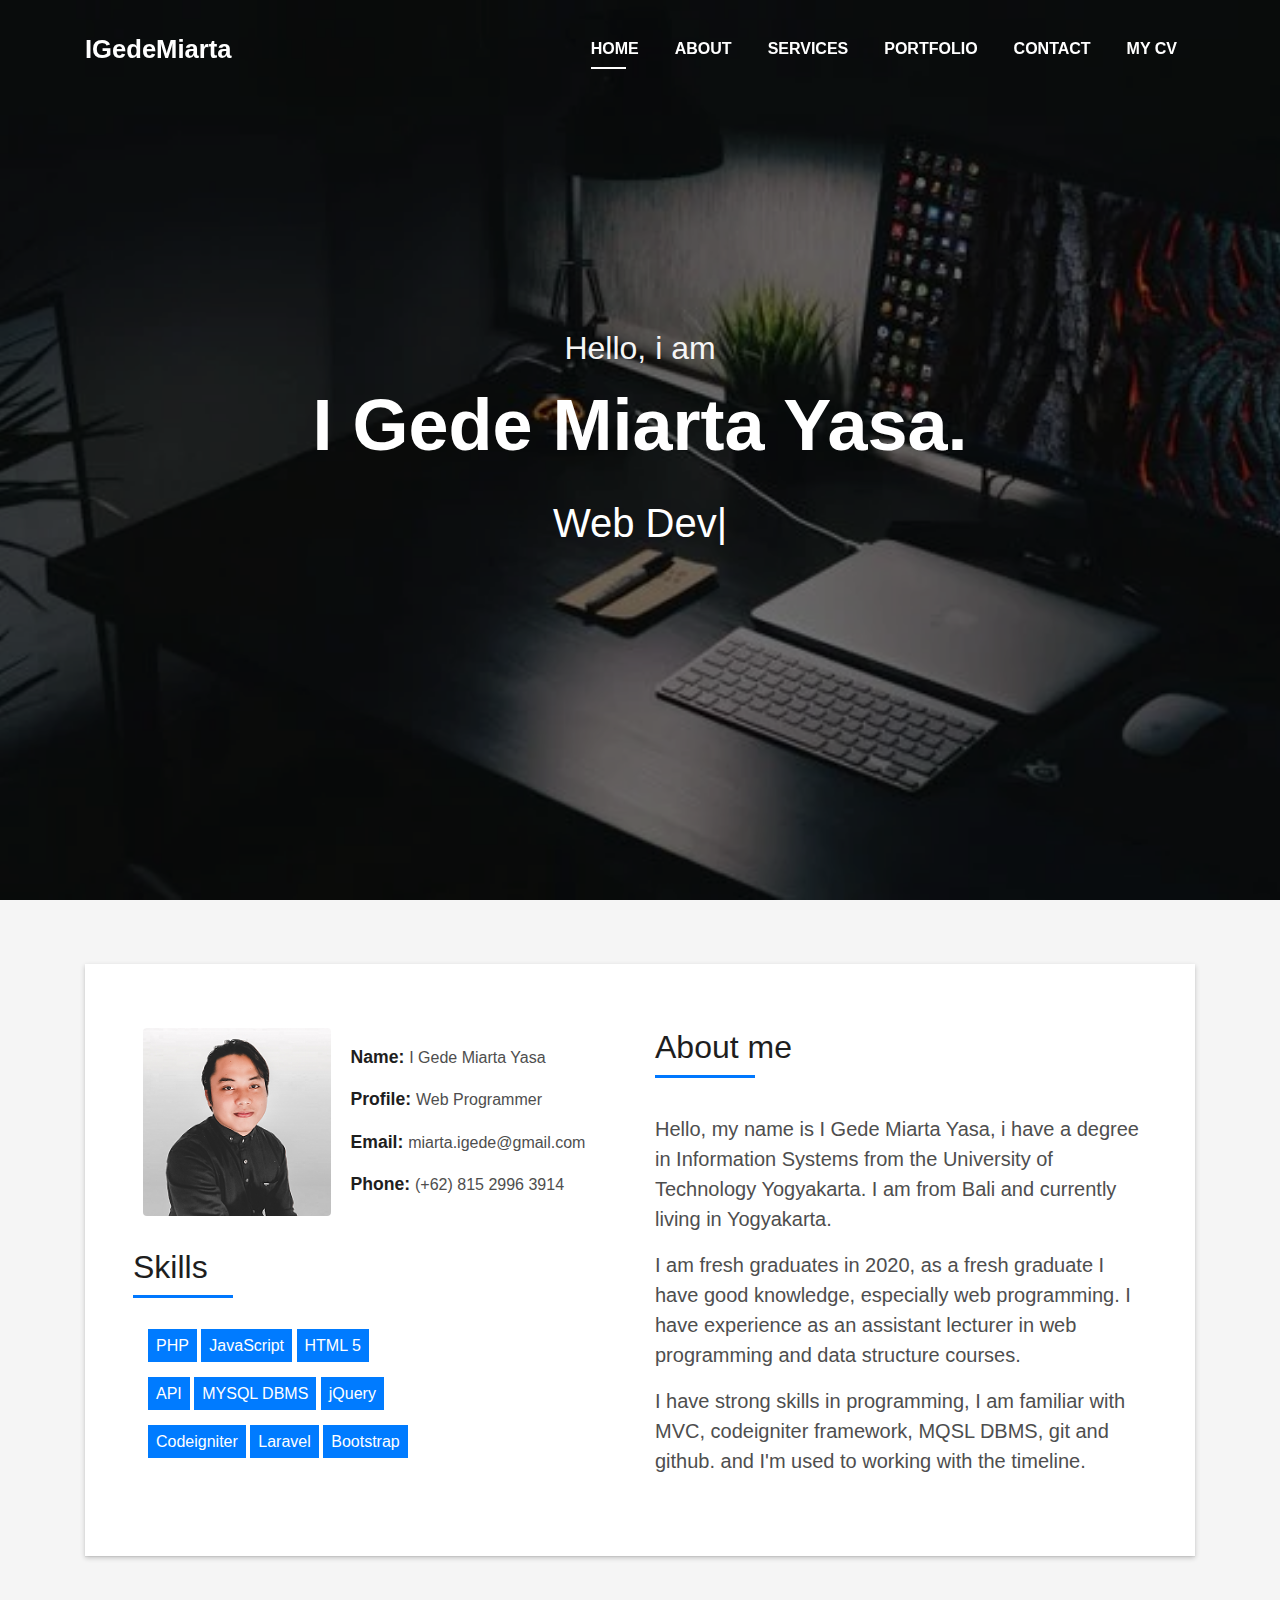
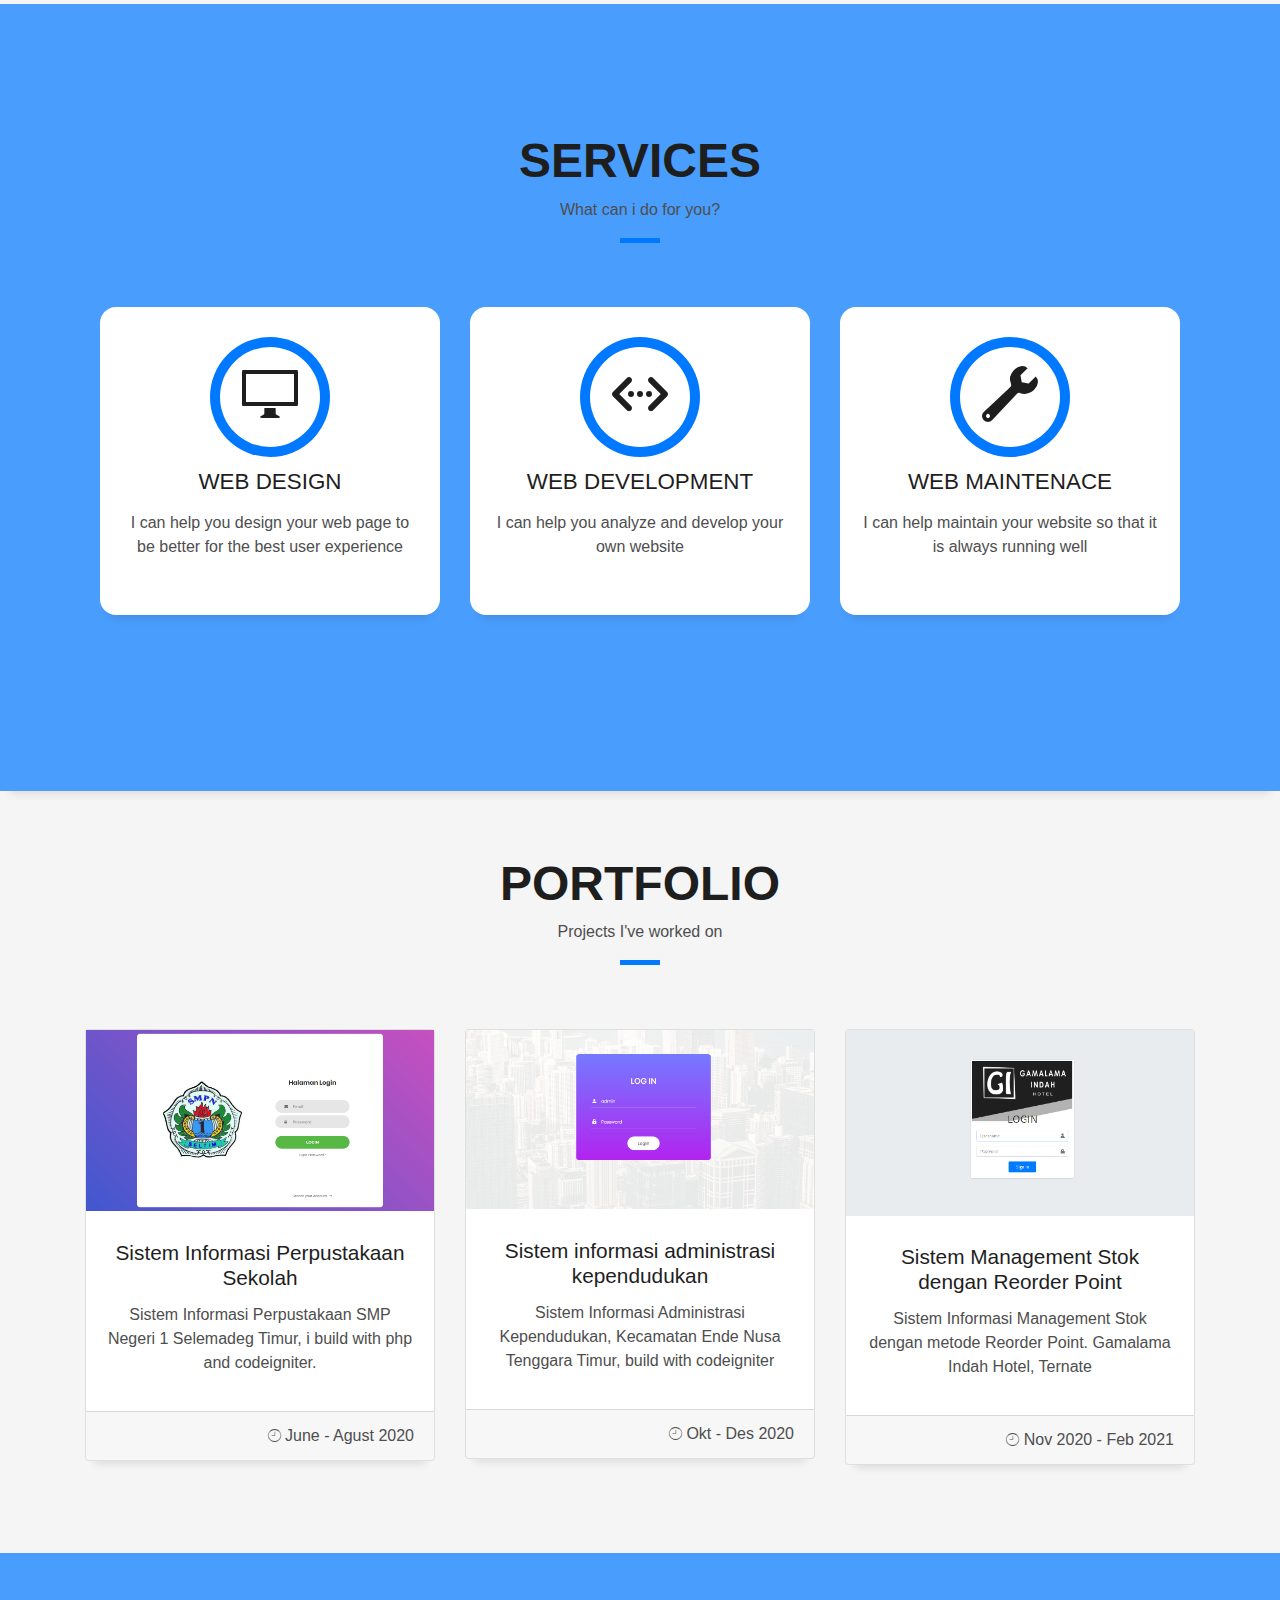
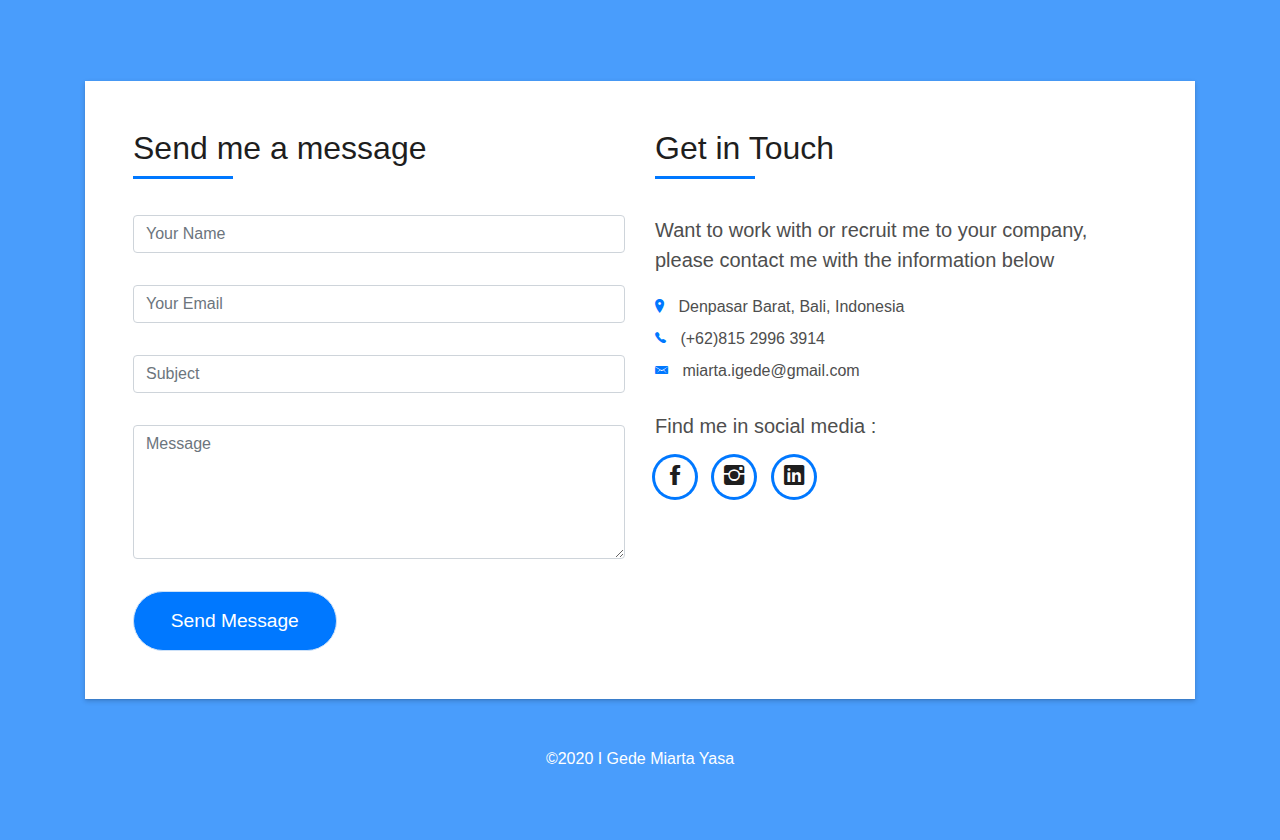
==== index.html @ 566afd79 "bug fixed" ====
<!DOCTYPE html>
<html lang="en">
<head>
  <meta charset="utf-8">
  <title>IGede Miarta - Portfolio</title>
  <meta content="width=device-width, initial-scale=1.0" name="viewport">
  <meta content="" name="keywords">
  <meta content="" name="description">

  <!-- Favicons -->
  <link href="img/logo.ico" rel="icon">
  <link href="img/logo.ico" rel="apple-touch-icon">

  <!-- Bootstrap CSS File -->
  <link href="lib/bootstrap/css/bootstrap.min.css" rel="stylesheet">

  <!-- Libraries CSS Files -->
  <link href="lib/font-awesome/css/font-awesome.min.css" rel="stylesheet">
  <link href="lib/animate/animate.min.css" rel="stylesheet">
  <link href="lib/ionicons/css/ionicons.min.css" rel="stylesheet">
  <link href="lib/owlcarousel/assets/owl.carousel.min.css" rel="stylesheet">
  <link href="lib/lightbox/css/lightbox.min.css" rel="stylesheet">

  <!-- Main Stylesheet File -->
  <link href="css/style.css" rel="stylesheet">


</head>

<body id="page-top">

  <!--/ Nav Star /-->
  <nav class="navbar navbar-b navbar-trans navbar-expand-md fixed-top" id="mainNav">
    <div class="container">
      <a class="navbar-brand js-scroll" href="#page-top">IGedeMiarta</a>
      <button class="navbar-toggler collapsed" type="button" data-toggle="collapse" data-target="#navbarDefault"
        aria-controls="navbarDefault" aria-expanded="false" aria-label="Toggle navigation">
        <span></span>
        <span></span>
        <span></span>
      </button>
      <div class="navbar-collapse collapse justify-content-end" id="navbarDefault">
        <ul class="navbar-nav">
          <li class="nav-item">
            <a class="nav-link js-scroll active" href="#home">Home</a>
          </li>
          <li class="nav-item">
            <a class="nav-link js-scroll" href="#about">About</a>
          </li>
          <li class="nav-item">
            <a class="nav-link js-scroll" href="#service">Services</a>
          </li>
          <!-- <li class="nav-item">
            <a class="nav-link js-scroll" href="#work">Work</a>
          </li> -->
          <li class="nav-item">
            <a class="nav-link js-scroll" href="#blog">Portfolio</a>
          </li>
          <li class="nav-item">
            <a class="nav-link js-scroll" href="#contact">Contact</a>
          </li>
          <li class="nav-item">
            <a class="nav-link js-scroll" href="/download/cv-igedemiartayasa.pdf" download>My CV</a>
          </li>
        </ul>
      </div>
    </div>
  </nav>
  <!--/ Nav End /-->

  <!--/ Intro Skew Star /-->
  <div id="home" class="intro route bg-image" style="background-image: url(img/wall.jpg)">
    <div class="overlay-itro"></div>
    <div class="intro-content display-table">
      <div class="table-cell">
        <div class="container">
          <p class="display-6 color-d">Hello, i am</p>
          <h1 class="intro-title mb-4">I Gede Miarta Yasa.</h1>
          <p class="intro-subtitle"><span class="text-slider-items">Web Developer,Web Designer,Backend Developer</span><strong class="text-slider"></strong></p>
          <!-- <p class="pt-3"><a class="btn btn-primary btn js-scroll px-4" href="#about" role="button">Learn More</a></p> -->
        </div>
      </div>
    </div>
  </div>
  <!--/ Intro Skew End /-->

  <section id="about" class="about-mf sect-pt4 route">
    <div class="container">
      <div class="row">
        <div class="col-sm-12">
          <div class="box-shadow-full">
            <div class="row">
              <div class="col-md-6">
                <div class="row">
                  <div class="col-sm-6 col-md-5">
                    <div class="about-img">
                      <img src="img/me.png" class="img-fluid rounded b-shadow-a" alt="">
                    </div>
                  </div>
                  <div class="col-sm-6 col-md-7 mt-3">
                    <div class="about-info">
                      <p><span class="title-s">Name: </span> <span>I Gede Miarta Yasa</span></p>
                      <p><span class="title-s">Profile: </span> <span>Web Programmer</span></p>
                      <p><span class="title-s">Email: </span> <span>miarta.igede@gmail.com</span></p>
                      <p><span class="title-s">Phone: </span> <span>(+62) 815 2996 3914</span></p>

                    </div>
                  </div>
                </div>
                
                  <div class="title-box-2">
                    <h5 class="title-left">
                      Skills
                    </h5>
                  </div>
                  <div class="container mb-4">
                    <div class="d-inline p-2 bg-primary text-white">PHP</div>
                    <div class="d-inline p-2 bg-primary text-white">JavaScript</div>
                    <div class="d-inline p-2 bg-primary text-white">HTML 5</div>
                  </div>
                  <div class="container mb-4">
                    <div class="d-inline p-2 bg-primary text-white">API</div>
                    <div class="d-inline p-2 bg-primary text-white">MYSQL DBMS</div>
                    <div class="d-inline p-2 bg-primary text-white">jQuery</div>
                  </div>
                  <div class="container mb-4">
                    <div class="d-inline p-2 bg-primary text-white">Codeigniter</div>
                    <div class="d-inline p-2 bg-primary text-white">Laravel</div>
                    <div class="d-inline p-2 bg-primary text-white">Bootstrap</div>
                  </div>
                  
                  

                
              </div>
              <div class="col-md-6">
                <div class="about-me pt-4 pt-md-0">
                  <div class="title-box-2">
                    <h5 class="title-left">
                      About me
                    </h5>
                  </div>
                  <p class="lead">
                    Hello, my name is I Gede Miarta Yasa, i have a degree in Information Systems from the University of Technology Yogyakarta. I am from Bali and currently living in Yogyakarta.
                  </p>
                  <p class="lead">
                    I am fresh graduates in 2020, as a fresh graduate I have good knowledge, especially web programming. I have experience as an assistant lecturer in web programming and data structure courses.
                  </p>
                  <p class="lead">
                    I have strong skills in programming, I am familiar with MVC, codeigniter framework, MQSL DBMS, git and github. and I'm used to working with the timeline.
                  </p>
                </div>
              </div>
            </div>
          </div>
        </div>
      </div>
    </div>
  </section>

  <!--/ Section Services Star /-->
  
  <!--/ Section Services End /-->
<!-- <div class="container">
    <div class="title-box text-center mt-5">
        <h3 class="title-a text-white"> 
          University
        </h3>
          </div>
 <div class="section-counter paralax-mf bg-image" style="background-image: url(img/uty.jpg)">
    <div class="overlay-mf"></div>
    <div class="container">
    </div>
  </div>
</div> -->
 

  <!--/ Section Portfolio Star /-->
  
  <!-- <section id="work" class="portfolio-mf sect-pt4 route ">
    <div class="container ">
      <div class="row">
        <div class="col-sm-12">
          <div class="title-box text-center">
            <h3 class="title-a">
              Portfolio
            </h3>
            <p class="subtitle-a">
              Lorem ipsum, dolor sit amet consectetur adipisicing elit.
            </p>
            <div class="line-mf"></div>
          </div>
        </div>
      </div>
      <div class="row">
        <div class="col-md-4">
          <div class="work-box">
            <a href="img/pic1.png" data-lightbox="gallery-mf">
              <div class="work-img">
                <img src="img/work-1.jpg" alt="" class="img-fluid">
              </div>
              <div class="work-content">
                <div class="row">
                  <div class="col-sm-8">
                    <h2 class="w-title">Sistem Perpustakaan</h2>
                    <span>SMPN 1 Selemadeg Timur</span>
                    <div class="w-more">
                      <span class="w-ctegory">Web Development</span> / <span class="w-date">Codeigniter</span>
                    </div>
                  </div>
                  <div class="col-sm-4">
                    <div class="w-like">
                      <span class="ion-ios-plus-outline"></span>
                    </div>
                  </div>
                </div>
              </div>
            </a>
          </div>
        </div>
        
        
      </div>
    </div>
  </section> -->
  <!--/ Section Portfolio End /-->

  <!-- / Section Testimonials Star / -->
  <div class="testimonials paralax-mf bg-image" style="background-image: url(img/counters-bg.jpg)">
    <div class="overlay-mf"></div>
    <div class="container">
      
      <section id="service" class="services-mf route">
    <div class="container">
      <div class="row">
        <div class="col-sm-12">
          <div class="title-box text-center">
            <h3 class="title-a">
              Services
            </h3>
            <p class="subtitle-a">
              What can i do for you?
            </p>
            <div class="line-mf"></div>
          </div>
        </div>
      </div>
      <div class="row">
        <div class="col-md-4">
          <div class="service-box">
            <div class="service-ico">
              <span class="ico-circle"><i class="ion-monitor"></i></span>
            </div>
            <div class="service-content">
              <h2 class="s-title">Web Design</h2>
              <p class="s-description text-center">
                I can help you design your web page to be better for the best user experience
              </p>
            </div>
          </div>
        </div>
        <div class="col-md-4">
          <div class="service-box">
            <div class="service-ico">
              <span class="ico-circle"><i class="ion-code-working"></i></span>
            </div>
            <div class="service-content">
              <h2 class="s-title">Web Development</h2>
              <p class="s-description text-center">
                I can help you analyze and develop your own website
              </p>
            </div>
          </div>
        </div>
        <div class="col-md-4">
          <div class="service-box">
            <div class="service-ico">
              <span class="ico-circle"><i class="ion-wrench"></i></span>
            </div>
            <div class="service-content">
              <h2 class="s-title">Web Maintenace</h2>
              <p class="s-description text-center">
                I can help maintain your website so that it is always running well
              </p>
            </div>
          </div>
        </div>
      </div>
    </div>
  </section>
    
    </div>
  </div>

  <!--/ Section Blog Star /-->
  <section id="blog" class="blog-mf sect-pt4 route">
    <div class="container">
      <div class="row">
        <div class="col-sm-12">
          <div class="title-box text-center">
            <h3 class="title-a">
              Portfolio
            </h3>
            <p class="subtitle-a">
              Projects I've worked on
            </p>
            <div class="line-mf"></div>
          </div>
        </div>
      </div>
      <div class="row text-center">        
        <div class="col-md-4">
          <div class="card card-blog mb-4">
            <div class="card-img">
              <a href="#" data-toggle="modal" data-target="#ModalPerpus"><img src="img/pic2.png" alt="" class="img-fluid"></a>
            </div>
            <div class="card-body">
            
              <h3 class="card-title">Sistem Informasi Perpustakaan Sekolah</h3>
              <p class="card-description">
                Sistem Informasi Perpustakaan SMP Negeri 1 Selemadeg Timur, i build with php and codeigniter.
              </p>
            </div>
            <div class="card-footer">
              <div class="post-author">
                <a href="#">
                  <!-- <img src="img/testimonial-2.jpg" alt="" class="avatar rounded-circle">
                  <span class="author">Morgan Freeman</span> -->
                </a>
              </div>
              <div class="post-date">
                <span class="ion-ios-clock-outline"></span> June - Agust 2020
              </div>
            </div>
          </div>
        </div>


        <div class="col-md-4">
          <div class="card card-blog mb-4">
            <div class="card-img">
               <a href="#" data-toggle="modal" data-target="#ModalPenduduk"><img src="img/pic4.png" alt="" class="img-fluid"></a>
            </div>
            <div class="card-body">
            
              <h3 class="card-title">Sistem informasi administrasi kependudukan</h3>
              <p class="card-description">
                Sistem Informasi Administrasi Kependudukan, Kecamatan Ende Nusa Tenggara Timur, build with codeigniter
              </p>
            </div>
            <div class="card-footer">
              <div class="post-author">
                <a href="#">
                  <!-- <img src="img/testimonial-2.jpg" alt="" class="avatar rounded-circle">
                  <span class="author">Morgan Freeman</span> -->
                </a>
              </div>
              <div class="post-date">
                <span class="ion-ios-clock-outline"></span> Okt - Des 2020
              </div>
            </div>
          </div>
        </div>

        
        <div class="col-md-4">
          <div class="card card-blog mb-4">
            <div class="card-img">
              <a href="#" data-toggle="modal" data-target="#ModalROP"><img src="img/rop.png" alt="" class="img-fluid"></a>
            </div>
            <div class="card-body">
            
              <h3 class="card-title">Sistem Management Stok dengan Reorder Point</h3>
              <p class="card-description">
                Sistem Informasi Management Stok dengan metode Reorder Point. Gamalama Indah Hotel, Ternate
              </p>
            </div>
            <div class="card-footer">
              <div class="post-author">
                <a href="#">
                  <!-- <img src="img/testimonial-2.jpg" alt="" class="avatar rounded-circle">
                  <span class="author">Morgan Freeman</span> -->
                </a>
              </div>
              <div class="post-date">
                <span class="ion-ios-clock-outline"></span> Nov 2020 - Feb 2021
              </div>
            </div>
          </div>
        </div>
      </div>
    </div>
  </section>
  <!--/ Section Blog End /-->

  <!--/ Section Contact-Footer Star /-->
  <section class="paralax-mf footer-paralax bg-image sect-mt4 route" style="background-image: url(img/overlay-bg.jpg)">
    <div class="overlay-mf"></div>
    <div class="container">
      <div class="row">
        <div class="col-sm-12">
          <div class="contact-mf">
            <div id="contact" class="box-shadow-full">
              <div class="row">
                <div class="col-md-6">
                  <div class="title-box-2">
                    <h5 class="title-left">
                      Send me a message
                    </h5>
                  </div>
                  <div>
                      <form action="" method="post" role="form" class="contactForm">
                      <div id="sendmessage">Your message has been sent. Thank you!</div>
                      <div id="errormessage"></div>
                      <div class="row">
                        <div class="col-md-12 mb-3">
                          <div class="form-group">
                            <input type="text" name="name" class="form-control" id="name" placeholder="Your Name" data-rule="minlen:4" data-msg="Please enter at least 4 chars" />
                            <div class="validation"></div>
                          </div>
                        </div>
                        <div class="col-md-12 mb-3">
                          <div class="form-group">
                            <input type="email" class="form-control" name="email" id="email" placeholder="Your Email" data-rule="email" data-msg="Please enter a valid email" />
                            <div class="validation"></div>
                          </div>
                        </div>
                        <div class="col-md-12 mb-3">
                            <div class="form-group">
                              <input type="text" class="form-control" name="subject" id="subject" placeholder="Subject" data-rule="minlen:4" data-msg="Please enter at least 8 chars of subject" />
                              <div class="validation"></div>
                            </div>
                        </div>
                        <div class="col-md-12 mb-3">
                          <div class="form-group">
                            <textarea class="form-control" name="message" rows="5" data-rule="required" data-msg="Please write something for us" placeholder="Message"></textarea>
                            <div class="validation"></div>
                          </div>
                        </div>
                        <div class="col-md-12">
                          <button type="submit" class="button button-a button-big button-rouded">Send Message</button>
                        </div>
                      </div>
                    </form>
                  </div>
                </div>
                <div class="col-md-6">
                  <div class="title-box-2 pt-4 pt-md-0">
                    <h5 class="title-left">
                      Get in Touch
                    </h5>
                  </div>
                  <div class="more-info">
                    <p class="lead">
                      Want to work with or recruit me to your company, please contact me with the information below
                    </p>
                    <ul class="list-ico">
                      <li><span class="ion-ios-location"></span> Denpasar Barat, Bali, Indonesia</li>
                      <li><span class="ion-ios-telephone"></span> (+62)815 2996 3914</li>
                      <li><span class="ion-email"></span> miarta.igede@gmail.com</li>
                    </ul>
                  </div>
                  <div class="socials">
                    <p class="lead">
                     Find me in social media :
                    </p>
                    <ul>
                      <li><a href="https://www.facebook.com/miarta.yaza/"  target="_blank"><span class="ico-circle"><i class="ion-social-facebook"></i></span></a></li>
                      <li><a href="https://www.instagram.com/mrt.ys_/"  target="_blank"><span class="ico-circle"><i class="ion-social-instagram"></i></span></a></li>
                      <li><a href="https://www.linkedin.com/in/igede-miarta-bb42231a4/"  target="_blank"><span class="ico-circle"><i class="ion-social-linkedin"></i></span></a></li>
                    </ul>
                  </div>
                </div>
              </div>
            </div>
          </div>
        </div>
      </div>
    </div>
    <footer>
      <div class="container">
        <div class="row">
          <div class="col-sm-12">
            <div class="copyright-box">
              <p class="copyright">&copy;2020 I Gede Miarta Yasa</p>
              <div class="credits">
              </div>
            </div>
          </div>
        </div>
      </div>
    </footer>
  </section>
  <!--/ Section Contact-footer End /-->


<!-- Modal Perpus-->
<div class="modal fade" id="ModalPerpus" tabindex="-1" role="dialog" aria-labelledby="ModalPerpusTitle" aria-hidden="true">
  <div class="modal-dialog modal-lg" role="document">
    <div class="modal-content">
      <div class="modal-header">
        <h5 class="modal-title text-center" id="ModalPerpustitle">Sistem Informasi Perpustakaan SMP Negeri 1 Selemadeg Timur</h5>
        <button type="button" class="close" data-dismiss="modal" aria-label="Close">
          <span aria-hidden="true">&times;</span>
        </button>
      </div>
      <div class="modal-body">


        <div id="carouselExampleIndicators" class="carousel slide" data-ride="carousel">
          <ol class="carousel-indicators">
            <li data-target="#carouselExampleIndicators" data-slide-to="0" class="active"></li>
            <li data-target="#carouselExampleIndicators" data-slide-to="1"></li>
            <li data-target="#carouselExampleIndicators" data-slide-to="2"></li>
          </ol>
          <div class="carousel-inner">
            <div class="carousel-item active">
              <img class="d-block w-100" src="img/pic2.png" alt="First slide">
            </div>
            <div class="carousel-item">
              <img class="d-block w-100" src="img/pic1.png" alt="Second slide">
            </div>
            <!-- <div class="carousel-item">
              <img class="d-block w-100" src="img/pic2.png" alt="Third slide">
            </div> -->
          </div>
          <a class="carousel-control-prev" href="#carouselExampleIndicators" role="button" data-slide="prev">
            <span class="carousel-control-prev-icon" aria-hidden="true"></span>
            <span class="sr-only">Previous</span>
          </a>
          <a class="carousel-control-next" href="#carouselExampleIndicators" role="button" data-slide="next">
            <span class="carousel-control-next-icon" aria-hidden="true"></span>
            <span class="sr-only">Next</span>
          </a>
        </div>

        <!-- <p>Lorem ipsum dolor sit, amet consectetur adipisicing elit. Aspernatur itaque et quidem iusto perferendis quod, repellat eaque voluptatum accusamus laudantium consectetur dicta doloribus earum illo, autem animi hic quas enim.</p> -->
      </div>
     
    </div>
  </div>
</div>

<!-- Modal Kependudukan-->
<div class="modal fade" id="ModalPenduduk" tabindex="-1" role="dialog" aria-labelledby="ModalPendudukTitle" aria-hidden="true">
  <div class="modal-dialog  modal-lg" role="document">
    <div class="modal-content">
      <div class="modal-header">
        <h5 class="modal-title text-center" id="ModalPenduduktitle">Sistem Administrasi Penduduk Kec. Ende, Kab. Ende, Nusa Tenggara Timur
        </h5>
        <button type="button" class="close" data-dismiss="modal" aria-label="Close">
          <span aria-hidden="true">&times;</span>
        </button>
      </div>
      <div class="modal-body">

<div id="pendudukimg" class="carousel slide" data-ride="carousel">
  <ol class="carousel-indicators">
    <li data-target="#pendudukimg" data-slide-to="0" class="active"></li>
    <li data-target="#pendudukimg" data-slide-to="1"></li>
    <li data-target="#pendudukimg" data-slide-to="2"></li>
  </ol>
  <div class="carousel-inner">
    <div class="carousel-item active">
      <img src="img/pic5.png" class="d-block w-100" alt="...">
    </div>
    <div class="carousel-item">
      <img src="img/pic6.png" class="d-block w-100" alt="...">
    </div>
    <div class="carousel-item">
      <img src="img/pic11.png" class="d-block w-100" alt="...">
    </div>
  </div>
  <a class="carousel-control-prev" href="#pendudukimg" role="button" data-slide="prev">
    <span class="carousel-control-prev-icon" aria-hidden="true"></span>
    <span class="sr-only">Previous</span>
  </a>
  <a class="carousel-control-next" href="#pendudukimg" role="button" data-slide="next">
    <span class="carousel-control-next-icon" aria-hidden="true"></span>
    <span class="sr-only">Next</span>
  </a>
</div>


       <!-- <p>Lorem ipsum dolor sit, amet consectetur adipisicing elit. Delectus, quaerat? Quo doloribus voluptas pariatur, labore blanditiis expedita laboriosam ad iure veniam omnis, assumenda eligendi esse sed! Aliquam eius perferendis fugit.</p> -->
      </div>
      
    </div>
  </div>
</div>

<div class="modal fade" id="ModalROP" tabindex="-1" role="dialog" aria-labelledby="ModalROPTitle" aria-hidden="true">
  <div class="modal-dialog  modal-lg" role="document">
    <div class="modal-content">
      <div class="modal-header">
        <h5 class="modal-title text-center" id="ModalROPTitle">Sistem Management Stok Dengan Metode Reorder Point, Gamalama Indah Hotel Ternate</h5>
        <button type="button" class="close" data-dismiss="modal" aria-label="Close">
          <span aria-hidden="true">&times;</span>
        </button>
      </div>
      <div class="modal-body">


       <div id="carusel" class="carousel slide" data-ride="carousel">
  <ol class="carousel-indicators">
    <li data-target="#carusel" data-slide-to="0" class="active"></li>
    <li data-target="#carusel" data-slide-to="1"></li>
    <li data-target="#carusel" data-slide-to="2"></li>
  </ol>
  <div class="carousel-inner">
    <div class="carousel-item active">
      <img src="img/pic8.png" class="d-block w-100" alt="...">
    </div>
    <div class="carousel-item">
      <img src="img/pic9.png" class="d-block w-100" alt="...">
    </div>
    <div class="carousel-item">
      <img src="img/pic10.png" class="d-block w-100" alt="...">
    </div>
  </div>
  <a class="carousel-control-prev" href="#carusel" role="button" data-slide="prev">
    <span class="carousel-control-prev-icon" aria-hidden="true"></span>
    <span class="sr-only">Previous</span>
  </a>
  <a class="carousel-control-next" href="#carusel" role="button" data-slide="next">
    <span class="carousel-control-next-icon" aria-hidden="true"></span>
    <span class="sr-only">Next</span>
  </a>
</div>

        <!-- <p>Lorem ipsum dolor sit amet consectetur adipisicing elit. Iure iusto dolore similique accusamus provident consequuntur fugiat voluptatum, rerum dolorum. Corrupti accusantium, ex asperiores odit quas commodi eveniet adipisci enim a.</p> -->
      </div>
      
    </div>
  </div>
</div>



  <a href="#" class="back-to-top"><i class="fa fa-chevron-up"></i></a>
  <div id="preloader"></div>

  <!-- JavaScript Libraries -->
  <script src="lib/jquery/jquery.min.js"></script>
  <script src="lib/jquery/jquery-migrate.min.js"></script>
  <script src="lib/popper/popper.min.js"></script>
  <script src="lib/bootstrap/js/bootstrap.min.js"></script>
  <script src="lib/easing/easing.min.js"></script>
  <script src="lib/counterup/jquery.waypoints.min.js"></script>
  <script src="lib/counterup/jquery.counterup.js"></script>
  <script src="lib/owlcarousel/owl.carousel.min.js"></script>
  <script src="lib/lightbox/js/lightbox.min.js"></script>
  <script src="lib/typed/typed.min.js"></script>
  <!-- Contact Form JavaScript File -->
  <script src="contactform/contactform.js"></script>

  <!-- Template Main Javascript File -->
  <script src="js/main.js"></script>

</body>
</html>
---- css/style.css ----
/*
  Theme Name: DevFolio
  Theme URL: https://bootstrapmade.com/devfolio-bootstrap-portfolio-html-template/
  Author: BootstrapMade.com
  License: https://bootstrapmade.com/license/
*/

/*======================================
//--//-->   STYLES GENERALES
======================================*/

body {
  background-color: #f5f5f5;
  color: #4e4e4e;
}

h1,
h2,
h3,
h4,
h5,
h6 {
  color: #1e1e1e;
}

a {
  color: #1e1e1e;
  transition: all 0.5s ease-in-out;
}

a:hover {
  color: #0078ff;
  text-decoration: none;
  transition: all 0.5s ease-in-out;
}

.p-r {
  position: relative;
}

.color-a {
  color: #0078ff;
}

.color-d {
  color: #f5f5f5;
}

.color-text-a {
  color: #4e4e4e;
}

.box-shadow,
.paralax-mf,
.service-box,
.work-box,
.card-blog {
  box-shadow: 0 13px 8px -10px rgba(0, 0, 0, 0.1);
}

.box-shadow-a,
.button:hover {
  box-shadow: 0 0 0 4px #cde1f8;
}

.display-5 {
  font-size: 2.5rem;
  font-weight: 300;
  line-height: 1.1;
}

.display-6 {
  font-size: 2rem;
  font-weight: 300;
  line-height: 1.1;
}

.avatar {
  width: 32px;
  height: 32px;
  margin-right: 4px;
  overflow: hidden;
}

.bg-image {
  background-repeat: no-repeat;
  background-attachment: fixed;
  background-size: cover;
  background-position: center center;
}

.overlay-mf {
  background-color: #0078ff;
}

.overlay-mf {
  position: absolute;
  top: 0;
  left: 0px;
  padding: 0;
  height: 100%;
  width: 100%;
  opacity: .7;
}

.paralax-mf {
  position: relative;
  padding: 8rem 0;
}

.display-table {
  width: 100%;
  height: 100%;
  display: table;
}

.table-cell {
  display: table-cell;
  vertical-align: middle;
}

/*--/ Sections /--*/

.sect-4 {
  padding: 4rem 0;
}

.sect-pt4 {
  padding-top: 4rem;
}

.sect-mt4 {
  margin-top: 4rem;
}

/*--/ Title s /--*/

.title-s {
  font-weight: 600;
  color: #1e1e1e;
  font-size: 1.1rem;
}

/*--/ Title A /--*/

.title-box {
  margin-bottom: 4rem;
}

.title-a {
  font-size: 3rem;
  font-weight: bold;
  text-transform: uppercase;
}

.subtitle-a {
  color: #4e4e4e;
}

.line-mf {
  width: 40px;
  height: 5px;
  background-color: #0078ff;
  margin: 0 auto;
}

/*--/ Title Left /--*/

.title-box-2 {
  margin-bottom: 3rem;
}

.title-left {
  font-size: 2rem;
  position: relative;
}

.title-left:before {
  content: '';
  position: absolute;
  height: 3px;
  background-color: #0078ff;
  width: 100px;
  bottom: -12px;
}

/*------/ Box /------*/

.box-pl2 {
  padding-left: 2rem;
}

.box-shadow-full {
  padding: 3rem 1.25rem;
  position: relative;
  background-color: #fff;
  margin-bottom: 3rem;
  z-index: 2;
  box-shadow: 0 1px 1px 0 rgba(0, 0, 0, 0.06), 0 2px 5px 0 rgba(0, 0, 0, 0.2);
}

/*------/ Socials /------*/

.socials {
  padding: 1.5rem 0;
}

.socials ul li {
  display: inline-block;
}

.socials .ico-circle {
  height: 40px;
  width: 40px;
  font-size: 1.7rem;
  border-radius: 50%;
  line-height: 1.4;
  margin: 0 15px 0 0;
  box-shadow: 0 0 0 3px #0078ff;
  transition: all 500ms ease;
}

.socials .ico-circle:hover {
  background-color: #0078ff;
  color: #fff;
  box-shadow: 0 0 0 3px #cde1f8;
  transition: all 500ms ease;
}

/*------/ Ul resect /------*/

.ul-resect,
.socials ul,
.list-ico,
.blog-wrapper .post-meta ul,
.box-comments .list-comments,
.widget-sidebar .list-sidebar,
.widget-tags ul {
  list-style: none;
  padding-left: 0;
  margin-bottom: 0;
}

.list-ico {
  line-height: 2;
}

.list-ico span {
  color: #0078ff;
  margin-right: 10px;
}

/*------/ Ico Circle /------*/

.ico-circle {
  height: 100px;
  width: 100px;
  font-size: 2rem;
  border-radius: 50%;
  line-height: 1.55;
  margin: 0 auto;
  text-align: center;
  box-shadow: 0 0 0 10px #0078ff;
  display: block;
}

/*------/ Owl Carousel /------*/

.owl-theme .owl-dots {
  text-align: center;
  margin-top: 18px;
}

.owl-theme .owl-dots .owl-dot {
  display: inline-block;
}

.owl-theme .owl-dots .owl-dot span {
  width: 18px;
  height: 7px;
  margin: 5px 5px;
  background: #cde1f8;
  border: 0px solid #cde1f8;
  display: block;
  transition: all 0.6s ease-in-out;
  cursor: pointer;
}

.owl-theme .owl-dots .owl-dot:hover span {
  background-color: #cde1f8;
}

.owl-theme .owl-dots .owl-dot.active span {
  background-color: #1B1B1B;
  width: 25px;
}

/*--/ Scrolltop s /--*/

.scrolltop-mf {
  position: relative;
  display: none;
}

.scrolltop-mf span {
  z-index: 999;
  position: fixed;
  width: 42px;
  height: 42px;
  background-color: #0078ff;
  opacity: .7;
  font-size: 1.6rem;
  line-height: 1.5;
  text-align: center;
  color: #fff;
  top: auto;
  left: auto;
  right: 30px;
  bottom: 50px;
  cursor: pointer;
  border-radius: 50%;
}

/* Back to top button */

.back-to-top {
  position: fixed;
  display: none;
  background: #0078ff;
  color: #fff;
  width: 44px;
  height: 44px;
  text-align: center;
  line-height: 1;
  font-size: 16px;
  border-radius: 50%;
  right: 15px;
  bottom: 15px;
  transition: background 0.5s;
  z-index: 11;
}

.back-to-top i {
  padding-top: 12px;
  color: #fff;
}

/* Prelaoder */

#preloader {
  position: fixed;
  top: 0;
  left: 0;
  right: 0;
  bottom: 0;
  z-index: 9999;
  overflow: hidden;
  background: #fff;
}

#preloader:before {
  content: "";
  position: fixed;
  top: calc(50% - 30px);
  left: calc(50% - 30px);
  border: 6px solid #f2f2f2;
  border-top: 6px solid #0078ff;
  border-radius: 50%;
  width: 60px;
  height: 60px;
  -webkit-animation: animate-preloader 1s linear infinite;
  animation: animate-preloader 1s linear infinite;
}

@-webkit-keyframes animate-preloader {
  0% {
    -webkit-transform: rotate(0deg);
    transform: rotate(0deg);
  }

  100% {
    -webkit-transform: rotate(360deg);
    transform: rotate(360deg);
  }
}

@keyframes animate-preloader {
  0% {
    -webkit-transform: rotate(0deg);
    transform: rotate(0deg);
  }

  100% {
    -webkit-transform: rotate(360deg);
    transform: rotate(360deg);
  }
}

/*======================================
//--//-->   NAVBAR
======================================*/

.navbar-b {
  transition: all .5s ease-in-out;
  background-color: transparent;
  padding-top: 1.563rem;
  padding-bottom: 1.563rem;
}

.navbar-b.navbar-reduce {
  box-shadow: 0px 6px 9px 0px rgba(0, 0, 0, 0.06);
}

.navbar-b.navbar-trans .nav-item,
.navbar-b.navbar-reduce .nav-item {
  position: relative;
  padding-right: 10px;
  padding-left: 0;
}

.navbar-b.navbar-trans .nav-link,
.navbar-b.navbar-reduce .nav-link {
  color: #fff;
  text-transform: uppercase;
  font-weight: 600;
}

.navbar-b.navbar-trans .nav-link:before,
.navbar-b.navbar-reduce .nav-link:before {
  content: '';
  position: absolute;
  margin-left: 0px;
  width: 0%;
  bottom: 0;
  left: 0;
  height: 2px;
  transition: all 500ms ease;
}

.navbar-b.navbar-trans .nav-link:hover,
.navbar-b.navbar-reduce .nav-link:hover {
  color: #1B1B1B;
}

.navbar-b.navbar-trans .nav-link:hover:before,
.navbar-b.navbar-reduce .nav-link:hover:before {
  width: 35px;
}

.navbar-b.navbar-trans .show > .nav-link:before,
.navbar-b.navbar-trans .active > .nav-link:before,
.navbar-b.navbar-trans .nav-link.show:before,
.navbar-b.navbar-trans .nav-link.active:before,
.navbar-b.navbar-reduce .show > .nav-link:before,
.navbar-b.navbar-reduce .active > .nav-link:before,
.navbar-b.navbar-reduce .nav-link.show:before,
.navbar-b.navbar-reduce .nav-link.active:before {
  width: 35px;
}

.navbar-b.navbar-trans .nav-link:before {
  background-color: #fff;
}

.navbar-b.navbar-trans .nav-link:hover {
  color: #fff;
}

.navbar-b.navbar-trans .show > .nav-link,
.navbar-b.navbar-trans .active > .nav-link,
.navbar-b.navbar-trans .nav-link.show,
.navbar-b.navbar-trans .nav-link.active {
  color: #fff;
}

.navbar-b.navbar-reduce {
  transition: all .5s ease-in-out;
  background-color: #fff;
  padding-top: 15px;
  padding-bottom: 15px;
}

.navbar-b.navbar-reduce .nav-link {
  color: #0078ff;
}

.navbar-b.navbar-reduce .nav-link:before {
  background-color: #0078ff;
}

.navbar-b.navbar-reduce .nav-link:hover {
  color: #0078ff;
}

.navbar-b.navbar-reduce .show > .nav-link,
.navbar-b.navbar-reduce .active > .nav-link,
.navbar-b.navbar-reduce .nav-link.show,
.navbar-b.navbar-reduce .nav-link.active {
  color: #0078ff;
}

.navbar-b.navbar-reduce .navbar-brand {
  color: #0078ff;
}

.navbar-b.navbar-reduce .navbar-toggler span {
  background-color: #1B1B1B;
}

.navbar-b .navbar-brand {
  color: #fff;
  font-size: 1.6rem;
  font-weight: 600;
}

.navbar-b .navbar-nav .dropdown-item.show .dropdown-menu,
.navbar-b .dropdown.show .dropdown-menu,
.navbar-b .dropdown-btn.show .dropdown-menu {
  -webkit-transform: translate3d(0px, 0px, 0px);
  transform: translate3d(0px, 0px, 0px);
  visibility: visible !important;
}

.navbar-b .dropdown-menu {
  margin: 1.12rem 0 0;
  border-radius: 0;
}

.navbar-b .dropdown-menu .dropdown-item {
  padding: .7rem 1.7rem;
  transition: all 500ms ease;
}

.navbar-b .dropdown-menu .dropdown-item:hover {
  background-color: #0078ff;
  color: #fff;
  transition: all 500ms ease;
}

.navbar-b .dropdown-menu .dropdown-item.active {
  background-color: #0078ff;
}

/*--/ Hamburger Navbar /--*/

.navbar-toggler {
  position: relative;
}

.navbar-toggler:focus,
.navbar-toggler:active {
  outline: 0;
}

.navbar-toggler span {
  display: block;
  background-color: #fff;
  height: 3px;
  width: 25px;
  margin-top: 4px;
  margin-bottom: 4px;
  -webkit-transform: rotate(0deg);
  transform: rotate(0deg);
  left: 0;
  opacity: 1;
}

.navbar-toggler span:nth-child(1),
.navbar-toggler span:nth-child(3) {
  transition: -webkit-transform .35s ease-in-out;
  transition: transform .35s ease-in-out;
  transition: transform .35s ease-in-out, -webkit-transform .35s ease-in-out;
}

.navbar-toggler:not(.collapsed) span:nth-child(1) {
  position: absolute;
  left: 12px;
  top: 10px;
  -webkit-transform: rotate(135deg);
  transform: rotate(135deg);
  opacity: 0.9;
}

.navbar-toggler:not(.collapsed) span:nth-child(2) {
  height: 12px;
  visibility: hidden;
  background-color: transparent;
}

.navbar-toggler:not(.collapsed) span:nth-child(3) {
  position: absolute;
  left: 12px;
  top: 10px;
  -webkit-transform: rotate(-135deg);
  transform: rotate(-135deg);
  opacity: 0.9;
}

/*======================================
//--//-->   INTRO
======================================*/

.intro {
  height: 100vh;
  position: relative;
  color: #fff;
}

.intro .intro-content {
  text-align: center;
  position: absolute;
}

.intro .overlay-itro {
  background-color: rgba(0, 0, 0, 0.6);
  position: absolute;
  top: 0;
  left: 0px;
  padding: 0;
  height: 100%;
  width: 100%;
  opacity: .9;
}

.intro .intro-title {
  color: #fff;
  font-weight: 600;
  font-size: 3rem;
}

.intro .intro-subtitle {
  font-size: 1.5rem;
  font-weight: 300;
}

.intro .text-slider-items {
  display: none;
}

.intro-single {
  height: 350px;
}

.intro-single .intro-content {
  margin-top: 30px;
}

.intro-single .intro-title {
  text-transform: uppercase;
  font-size: 3rem;
}

.intro-single .breadcrumb {
  background-color: transparent;
  color: #0078ff;
}

.intro-single .breadcrumb .breadcrumb-item:before {
  color: #cde1f8;
}

.intro-single .breadcrumb .breadcrumb-item.active {
  color: #cde1f8;
}

.intro-single .breadcrumb a {
  color: #fff;
}

/*======================================
//--//-->   ABOUT
======================================*/

.about-mf .box-shadow-full {
  padding-top: 4rem;
  padding-bottom: 4rem;
}

.about-mf .about-img {
  margin-bottom: 2rem;
}

.about-mf .about-img img {
  margin-left: 10px;
}

.skill-mf span {
  color: #4e4e4e;
}

.skill-mf .progress {
  background-color: #cde1f8;
  margin: .5rem 0 1.2rem 0;
  border-radius: 0;
  height: .7rem;
}

.skill-mf .progress .progress-bar {
  height: .7rem;
  background-color: #0078ff;
}

/*======================================
//--//-->   SERVICES
======================================*/

.service-box {
  background-color: #fff;
  padding: 2.5rem 1.3rem;
  border-radius: 1rem;
  margin-bottom: 3rem;
}

.service-box:hover .ico-circle {
  transition: all 500ms ease;
  color: #fff;
  background-color: #0078ff;
  box-shadow: 0 0 0 10px #cde1f8;
}

.service-box .service-ico {
  margin-bottom: 1rem;
  color: #1e1e1e;
}

.service-box .ico-circle {
  transition: all 500ms ease;
  font-size: 4rem;
}

.service-box .s-title {
  font-size: 1.4rem;
  text-transform: uppercase;
  text-align: center;
  padding: .4rem 0;
}

.service-box .s-description {
  color: #4e4e4e;
}

/*======================================
//--//-->   COUNTER
======================================*/

.counter-box {
  color: #fff;
  text-align: center;
}

.counter-ico {
  margin-bottom: 1rem;
}

.counter-ico .ico-circle {
  height: 60px;
  width: 60px;
  line-height: 1.8;
  box-shadow: 0 0 0 10px #cde1f8;
}

.counter-num .counter {
  font-size: 2rem;
  margin-bottom: 0;
}

/*======================================
//--//-->   PORTFOLIO
======================================*/

.work-box {
  margin-bottom: 3rem;
  -webkit-backface-visibility: hidden;
  backface-visibility: hidden;
  background-color: #fff;
}

.work-box:hover img {
  -webkit-transform: scale(1.3);
  transform: scale(1.3);
}

.work-img {
  display: block;
  overflow: hidden;
}

.work-img img {
  transition: all 1s;
}

.work-content {
  padding: 2rem 3% 1rem 4%;
}

.work-content .w-more {
  color: #4e4e4e;
  font-size: .8rem;
}

.work-content .w-more .w-ctegory {
  color: #0078ff;
}

.work-content .w-like {
  font-size: 2.5rem;
  color: #0078ff;
  float: right;
}

.work-content .w-like a {
  color: #0078ff;
}

.work-content .w-like .num-like {
  font-size: .7rem;
}

.w-title {
  font-size: 1.2rem;
}

/*======================================
//--//-->   TESTIMONIALS
======================================*/

.testimonials .owl-carousel .owl-item img {
  width: auto;
}

.testimonial-box {
  color: #fff;
  text-align: center;
}

.testimonial-box .author-test {
  margin-top: 1rem;
}

.testimonial-box .author-test img {
  margin: 0 auto;
}

.testimonial-box .author {
  color: #fff;
  text-transform: uppercase;
  font-weight: 600;
  margin: 1rem 0;
  display: block;
  font-size: 1.4rem;
}

.testimonial-box .comit {
  font-size: 2rem;
  color: #0078ff;
  background-color: #fff;
  width: 52px;
  height: 52px;
  display: block;
  margin: 0 auto;
  border-radius: 50%;
  line-height: 1.6;
}

/*======================================
//--//-->   BLOG
======================================*/

.card-blog .card-body {
  position: relative;
}

.card-blog .card-category-box {
  position: absolute;
  text-align: center;
  top: -16px;
  left: 15px;
  right: 15px;
  line-height: 25px;
  overflow: hidden;
}

.card-blog .card-category {
  display: inline-block;
  color: #fff;
  padding: 0 15px 5px;
  overflow: hidden;
  background-color: #0078ff;
  border-radius: 4px;
}

.card-blog .card-category .category {
  color: #fff;
  display: inline-block;
  text-transform: uppercase;
  font-size: .7rem;
  letter-spacing: .1px;
  margin-bottom: 0;
}

.card-blog .card-title {
  font-size: 1.3rem;
  margin-top: .6rem;
}

.card-blog .card-description {
  color: #4e4e4e;
}

.card-blog .post-author {
  display: inline-block;
}

.card-blog .post-date {
  color: #4e4e4e;
  display: inline-block;
  float: right;
}

/*======================================
//--//-->   BLOG-SINGLE
======================================*/

.post-box,
.form-comments,
.box-comments,
.widget-sidebar {
  padding: 2rem;
  background-color: #fff;
  margin-bottom: 3rem;
}

.blog-wrapper .article-title {
  font-size: 1.5rem;
}

.blog-wrapper .post-meta {
  margin: 1rem 0;
}

.blog-wrapper .post-meta ul {
  border-left: 4px solid #0078ff;
  margin-top: 1rem;
}

.blog-wrapper .post-meta ul li {
  display: inline-block;
  margin-left: 15px;
}

.blog-wrapper .post-meta ul a {
  color: #0078ff;
}

.blog-wrapper .post-meta ul span {
  color: #1e1e1e;
}

.blog-wrapper .blockquote {
  border-left: 4px solid #0078ff;
  padding: 18px;
  font-style: italic;
}

/*------/ Comments /------*/

.box-comments .list-comments li {
  padding-bottom: 40px;
}

.box-comments .list-comments .comment-avatar {
  display: table-cell;
  vertical-align: top;
}

.box-comments .list-comments .comment-avatar img {
  width: 80px;
  height: 80px;
}

.box-comments .list-comments .comment-author {
  font-size: 1.3rem;
}

.box-comments .list-comments .comment-details {
  display: table-cell;
  vertical-align: top;
  padding-left: 25px;
}

.box-comments .list-comments a {
  color: #0078ff;
}

.box-comments .list-comments span {
  color: #1e1e1e;
  font-style: italic;
}

.box-comments .comment-children {
  margin-left: 40px;
}

/*------/ Sidebar /------*/

.widget-sidebar .sidebar-title {
  font-size: 1.6rem;
  font-weight: 600;
  border-left: 5px solid #0078ff;
  padding-left: 15px;
  text-transform: uppercase;
  margin-bottom: 1.5rem;
}

.widget-sidebar .list-sidebar li {
  position: relative;
  padding: 6px 0 6px 24px;
}

.widget-sidebar .list-sidebar li:before {
  position: absolute;
  content: "";
  width: 10px;
  height: 1px;
  left: 0;
  background-color: #0078ff;
  top: 20px;
}

.sidebar-search input {
  background-color: #fff;
  border-radius: 0;
  transition: all 0.5s ease-in-out;
}

.sidebar-search .btn-search {
  background-color: #0078ff;
  border-color: #0078ff;
  border-radius: 0;
  padding-left: 20px;
  padding-right: 20px;
}

.widget-tags ul li {
  display: inline-block;
  background-color: #0078ff;
  padding: .2rem .6rem;
  margin-bottom: .5rem;
  border-radius: 15px;
}

.widget-tags ul li a {
  color: #fff;
}

/*======================================
//--//-->   CONTACT
======================================*/

.footer-paralax {
  padding: 4rem 0 0 0;
}

.contact-mf {
  margin-top: 4rem;
}

/*======================================
//--//-->   FOOTER
======================================*/

footer {
  text-align: center;
  color: #fff;
  padding-bottom: 4rem;
}

footer .copyright {
  margin-bottom: .3rem;
}

footer .credits {
  margin-bottom: 0;
}

footer .credits a {
  color: #fff;
}

/*======================================
//--//-->   CONtaCT FORM
======================================*/

#sendmessage {
  color: #0078ff;
  border: 1px solid #0078ff;
  display: none;
  text-align: center;
  padding: 15px;
  font-weight: 600;
  margin-bottom: 15px;
}

#errormessage {
  color: red;
  display: none;
  border: 1px solid red;
  text-align: center;
  padding: 15px;
  font-weight: 600;
  margin-bottom: 15px;
}

#sendmessage.show,
#errormessage.show,
.show {
  display: block;
}

.validation {
  color: red;
  display: none;
  margin: 0 0 20px;
  font-weight: 400;
  font-size: 13px;
}

/*======================================
//--//-->   BUTTON
======================================*/

.button {
  display: inline-block;
  padding: .3rem .6rem;
  text-align: center;
  vertical-align: middle;
  -webkit-user-select: none;
  -moz-user-select: none;
  -ms-user-select: none;
  user-select: none;
  font-size: 1rem;
  border-radius: .3rem;
  border: 1px solid transparent;
  transition: all 500ms ease;
  cursor: pointer;
}

.button:focus {
  outline: 0;
}

.button:hover {
  background-color: #0062d3;
  color: #fff;
  transition: all 500ms ease;
}

.button-a {
  background-color: #0078ff;
  color: #fff;
  border-color: #cde1f8;
}

.button-big {
  padding: .9rem 2.3rem;
  font-size: 1.2rem;
}

.button-rouded {
  border-radius: 5rem;
}

.btn-lg {
  padding: .5rem 1rem;
  font-size: 1.25rem;
  line-height: 1.5;
  border-radius: .3rem;
}

@media (min-width: 577px) {
  .counter-box {
    margin-bottom: 1.8rem;
  }
}

@media (min-width: 767px) {
  .about-mf .box-pl2 {
    margin-top: 3rem;
    padding-left: 0rem;
  }

  .card-blog {
    margin-bottom: 3rem;
  }

  .contact-mf .box-pl2 {
    margin-top: 3rem;
    padding-left: 0rem;
  }
}

@media (min-width: 768px) {
  .box-shadow-full {
    padding: 3rem;
  }

  .navbar-b.navbar-trans .nav-item,
  .navbar-b.navbar-reduce .nav-item {
    padding-left: 10px;
  }

  .navbar-b.navbar-trans .nav-link:before,
  .navbar-b.navbar-reduce .nav-link:before {
    margin-left: 18px;
  }

  .intro .intro-title {
    font-size: 4.5rem;
  }

  .intro .intro-subtitle {
    font-size: 2.5rem;
  }

  .intro-single .intro-title {
    font-size: 3.5rem;
  }

  .testimonial-box .description {
    padding: 0 5rem;
  }

  .post-box,
  .form-comments,
  .box-comments,
  .widget-sidebar {
    padding: 3rem;
  }

  .blog-wrapper .article-title {
    font-size: 1.9rem;
  }

  .box-comments .list-comments .comment-author {
    font-size: 1.5rem;
  }
}

@media (min-width: 992px) {
  .testimonial-box .description {
    padding: 0 8rem;
  }
}

@media (min-width: 1200px) {
  .testimonial-box .description {
    padding: 0 13rem;
  }
}

@media (max-width: 1024px) {
  .bg-image {
    background-attachment: scroll;
  }
}

@media (max-width: 768px) {
  .back-to-top {
    bottom: 15px;
  }
}
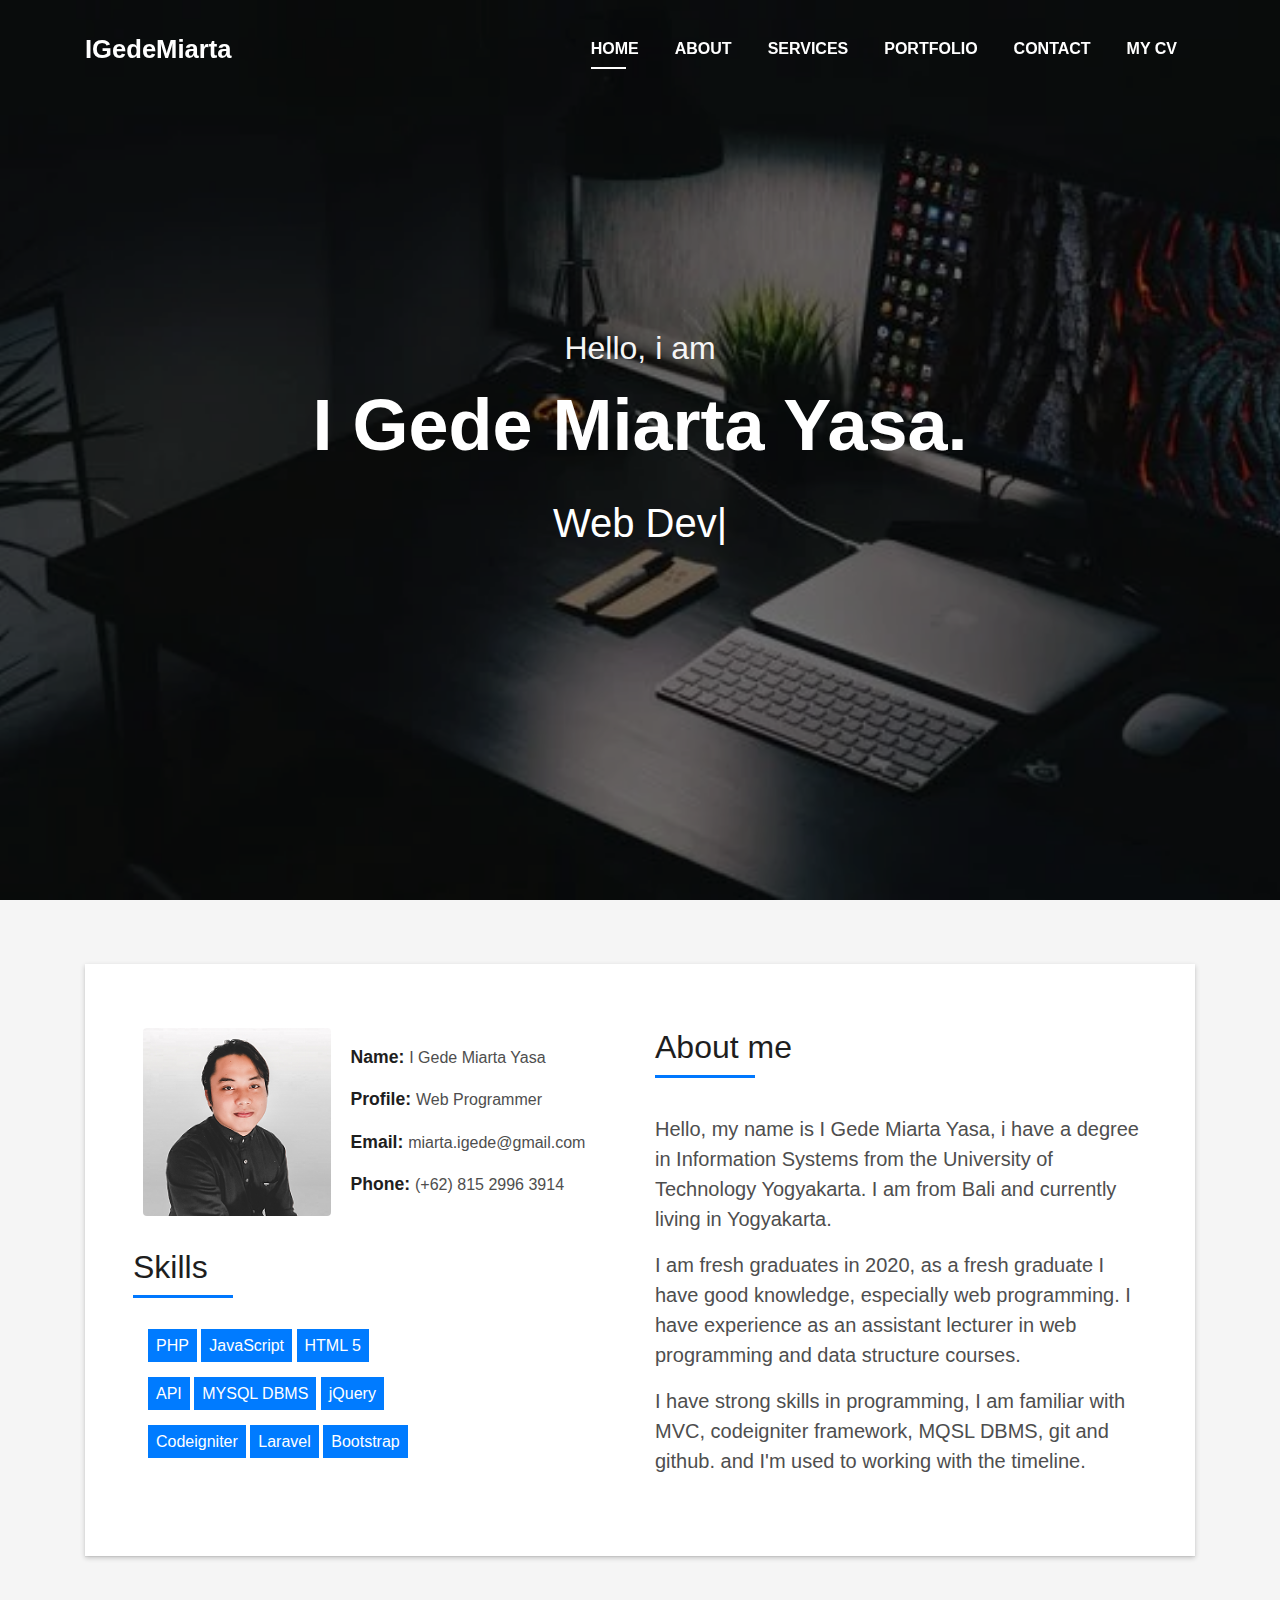
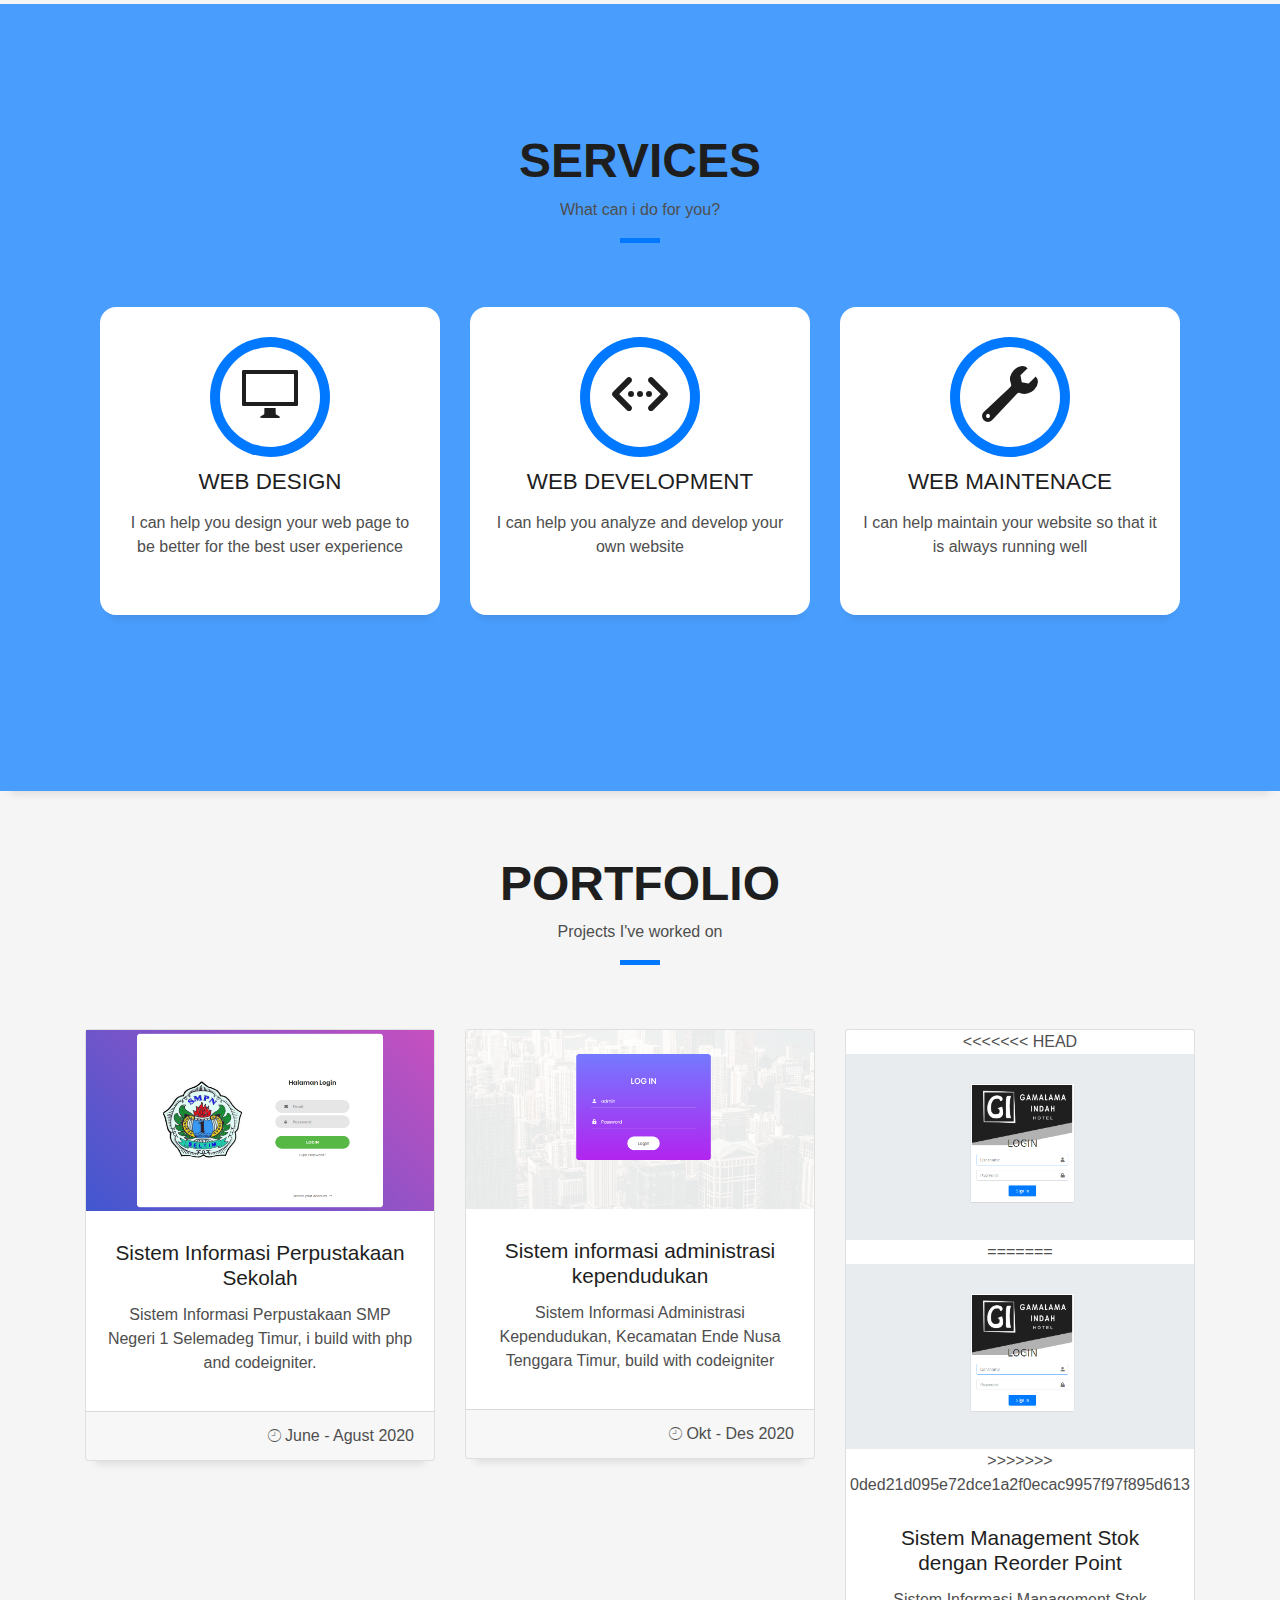
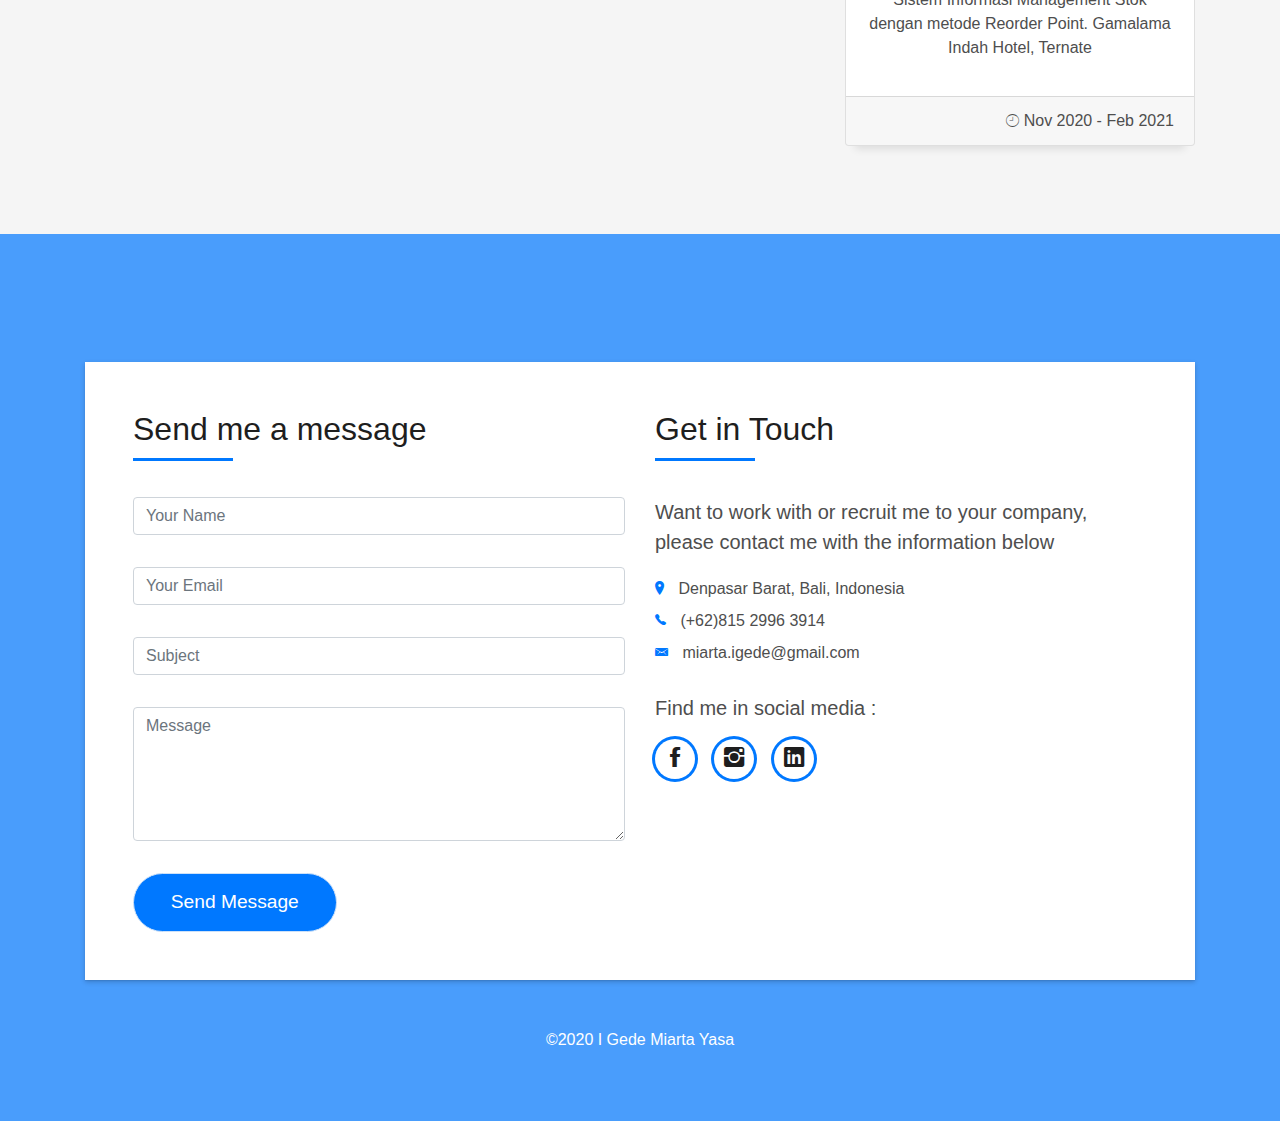
==== commit 33af8ed1: "bug pic" ====
--- a/index.html
+++ b/index.html
@@ -366,7 +366,11 @@
         <div class="col-md-4">
           <div class="card card-blog mb-4">
             <div class="card-img">
+<<<<<<< HEAD
               <a href="#" data-toggle="modal" data-target="#ModalROP"><img src="img/rop.png" alt="" class="img-fluid"></a>
+=======
+              <a href="#" data-toggle="modal" data-target="#ModalROP"><img src="img/login.PNG" alt="" class="img-fluid"></a>
+>>>>>>> 0ded21d095e72dce1a2f0ecac9957f97f895d613
             </div>
             <div class="card-body">
             
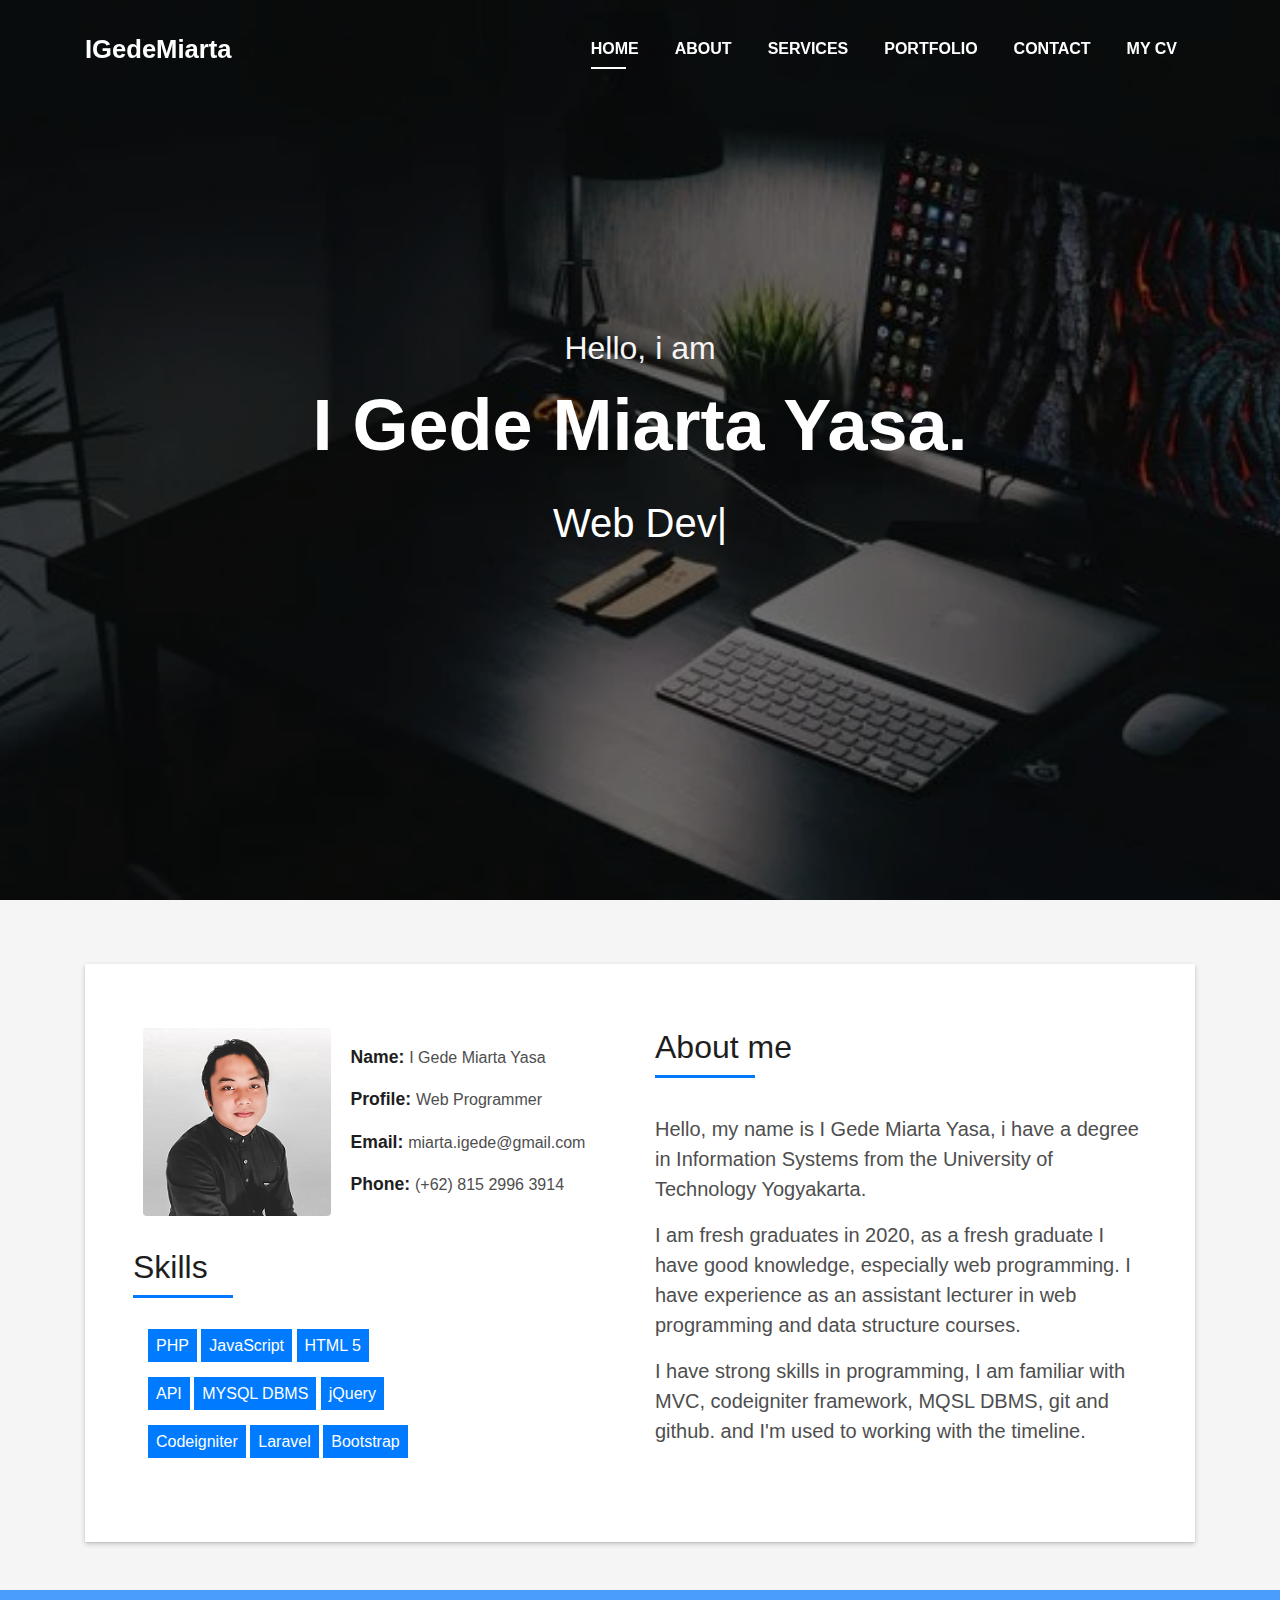
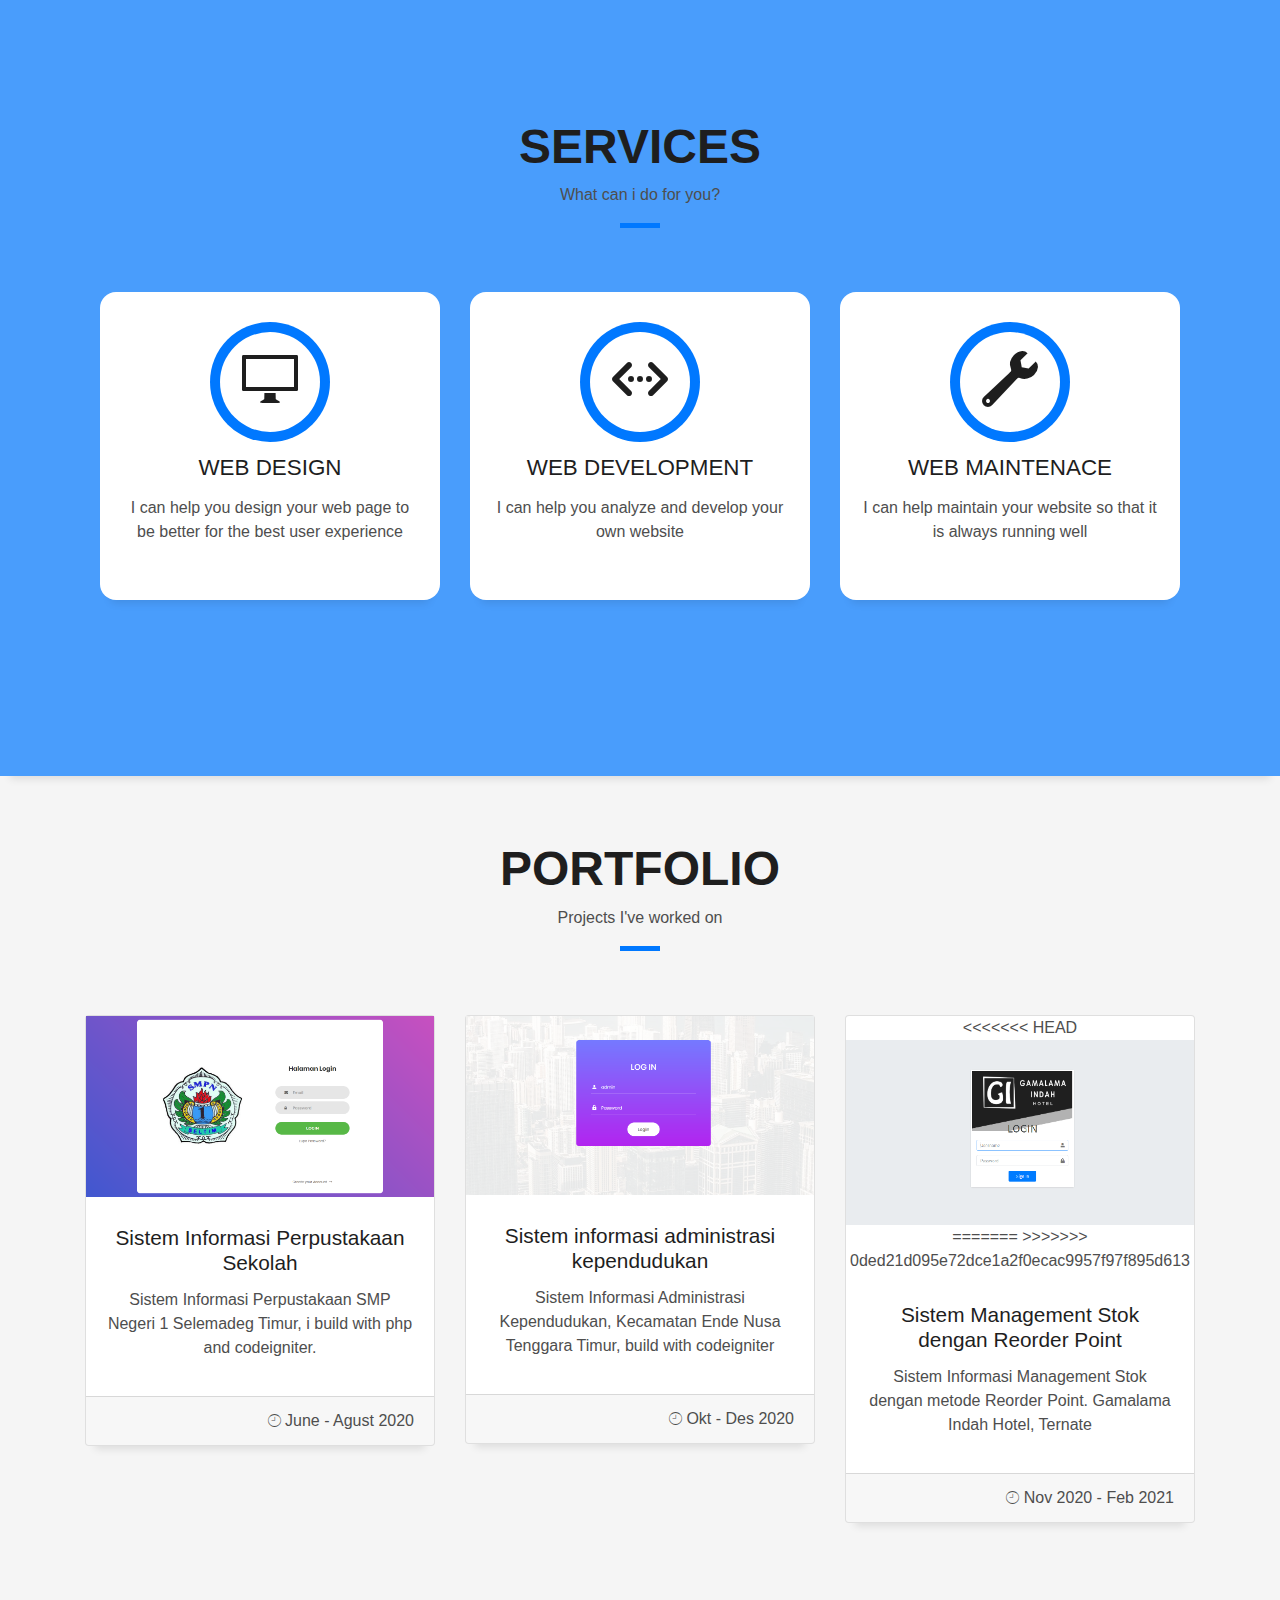
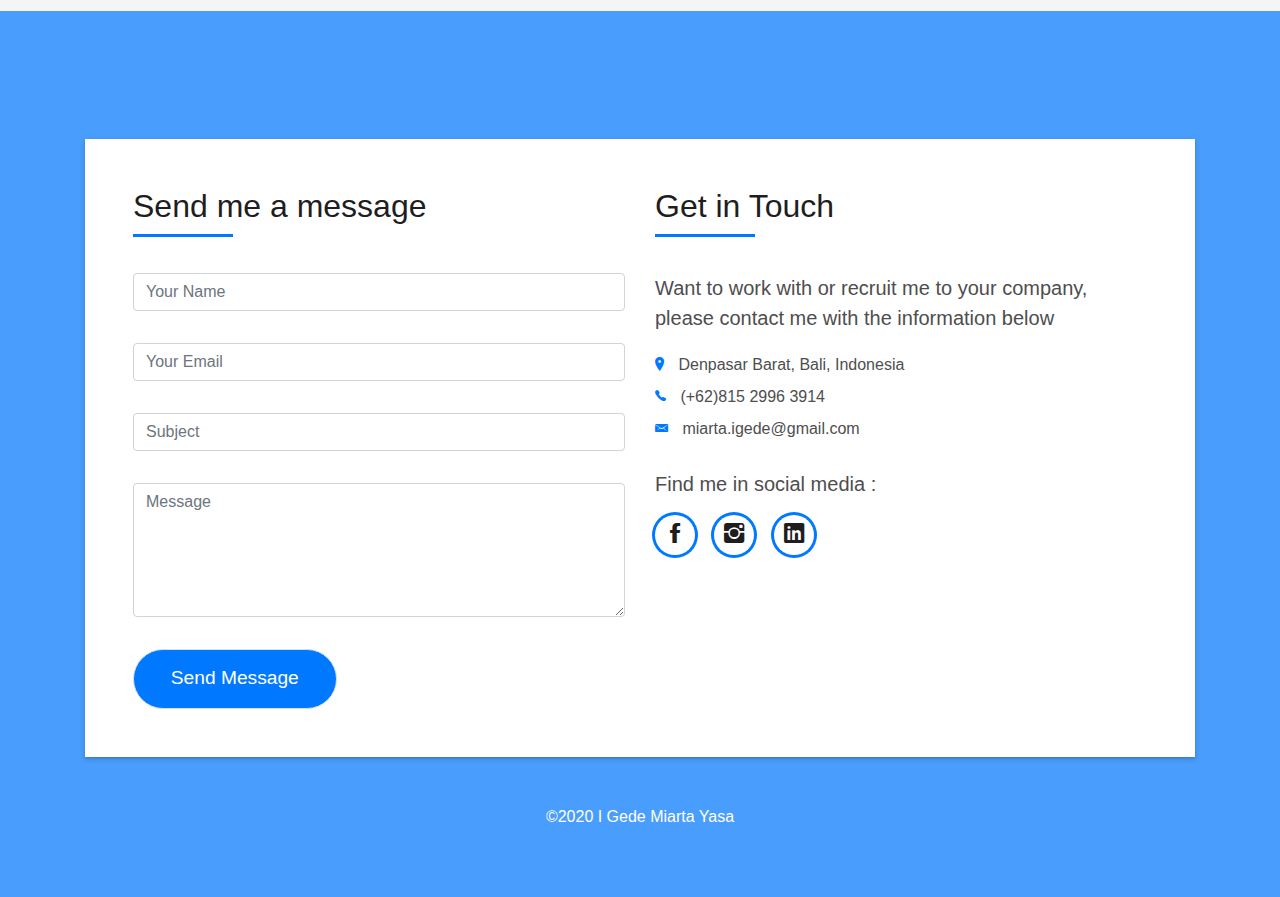
==== commit e7791b3b: "bug pic png" ====
--- a/index.html
+++ b/index.html
@@ -141,7 +141,7 @@
                     </h5>
                   </div>
                   <p class="lead">
-                    Hello, my name is I Gede Miarta Yasa, i have a degree in Information Systems from the University of Technology Yogyakarta. I am from Bali and currently living in Yogyakarta.
+                    Hello, my name is I Gede Miarta Yasa, i have a degree in Information Systems from the University of Technology Yogyakarta. 
                   </p>
                   <p class="lead">
                     I am fresh graduates in 2020, as a fresh graduate I have good knowledge, especially web programming. I have experience as an assistant lecturer in web programming and data structure courses.
@@ -369,7 +369,7 @@
 <<<<<<< HEAD
               <a href="#" data-toggle="modal" data-target="#ModalROP"><img src="img/rop.png" alt="" class="img-fluid"></a>
 =======
-              <a href="#" data-toggle="modal" data-target="#ModalROP"><img src="img/login.PNG" alt="" class="img-fluid"></a>
+             
 >>>>>>> 0ded21d095e72dce1a2f0ecac9957f97f895d613
             </div>
             <div class="card-body">
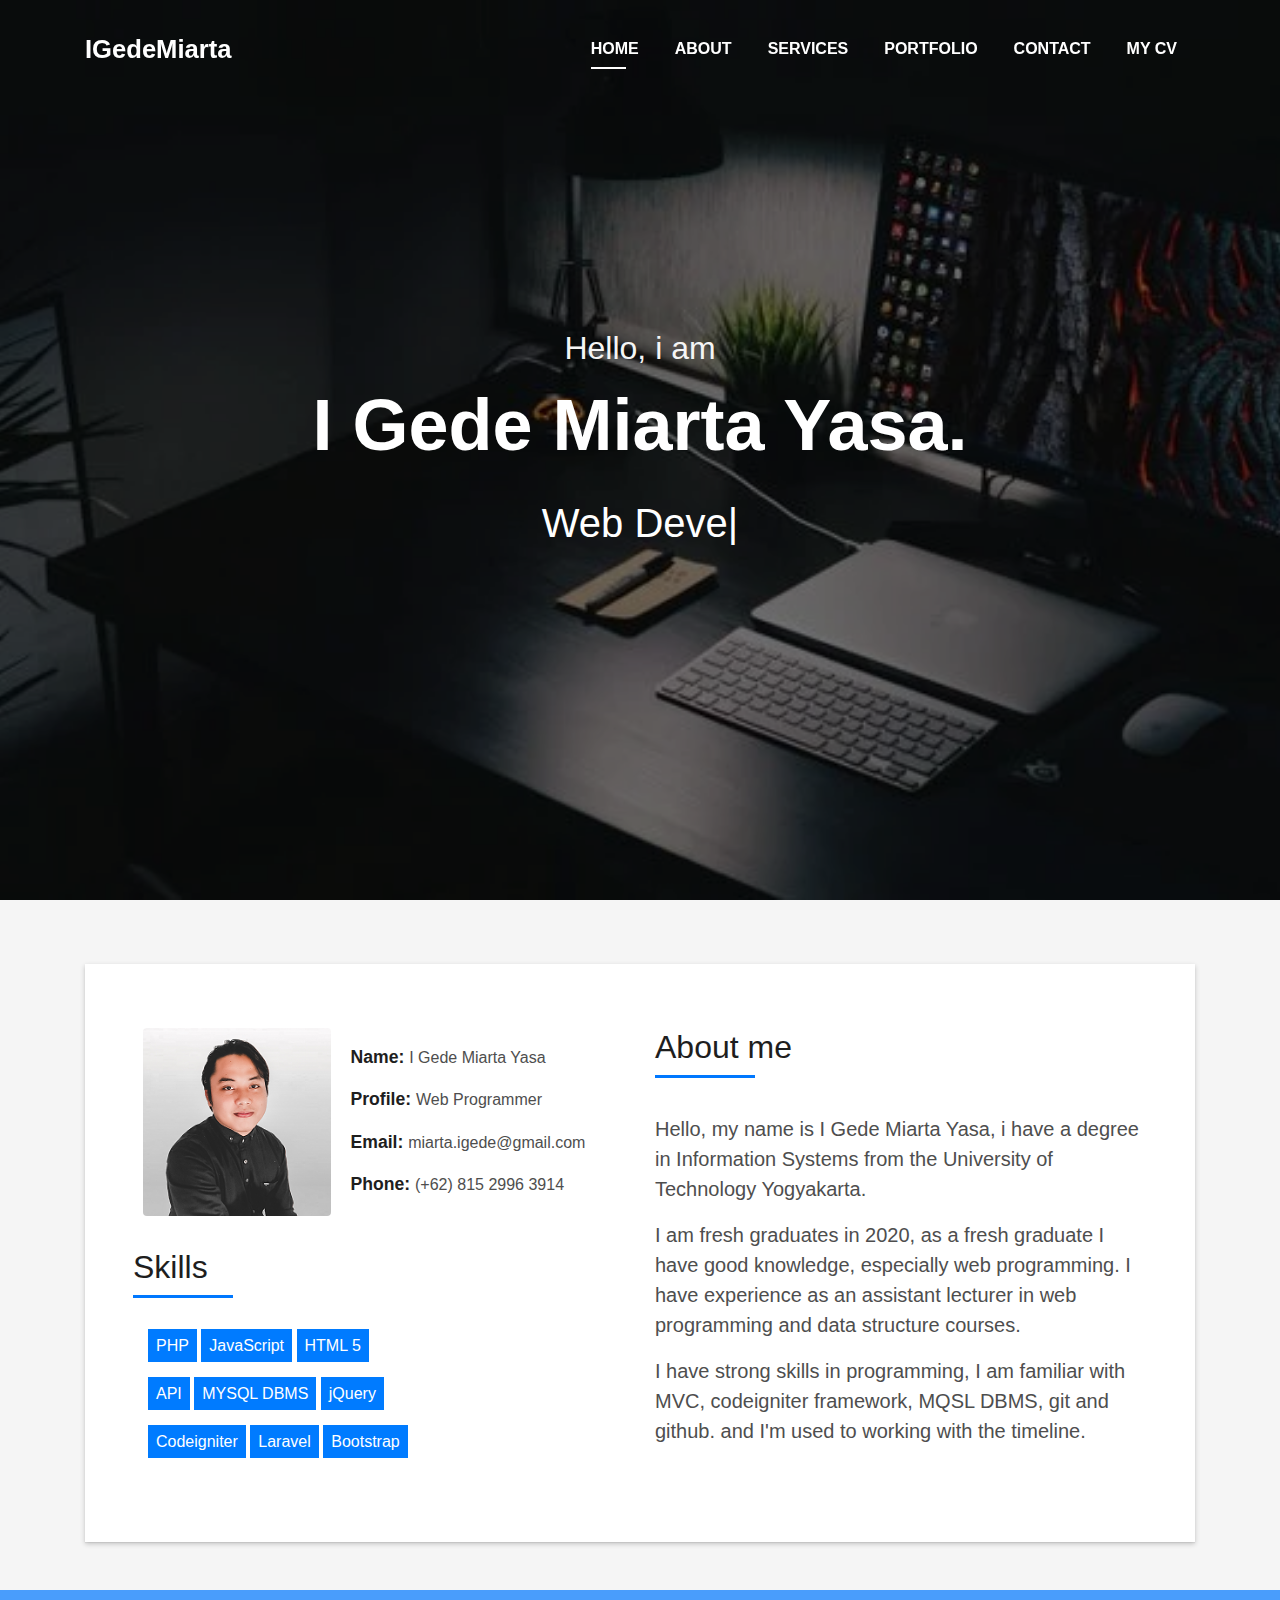
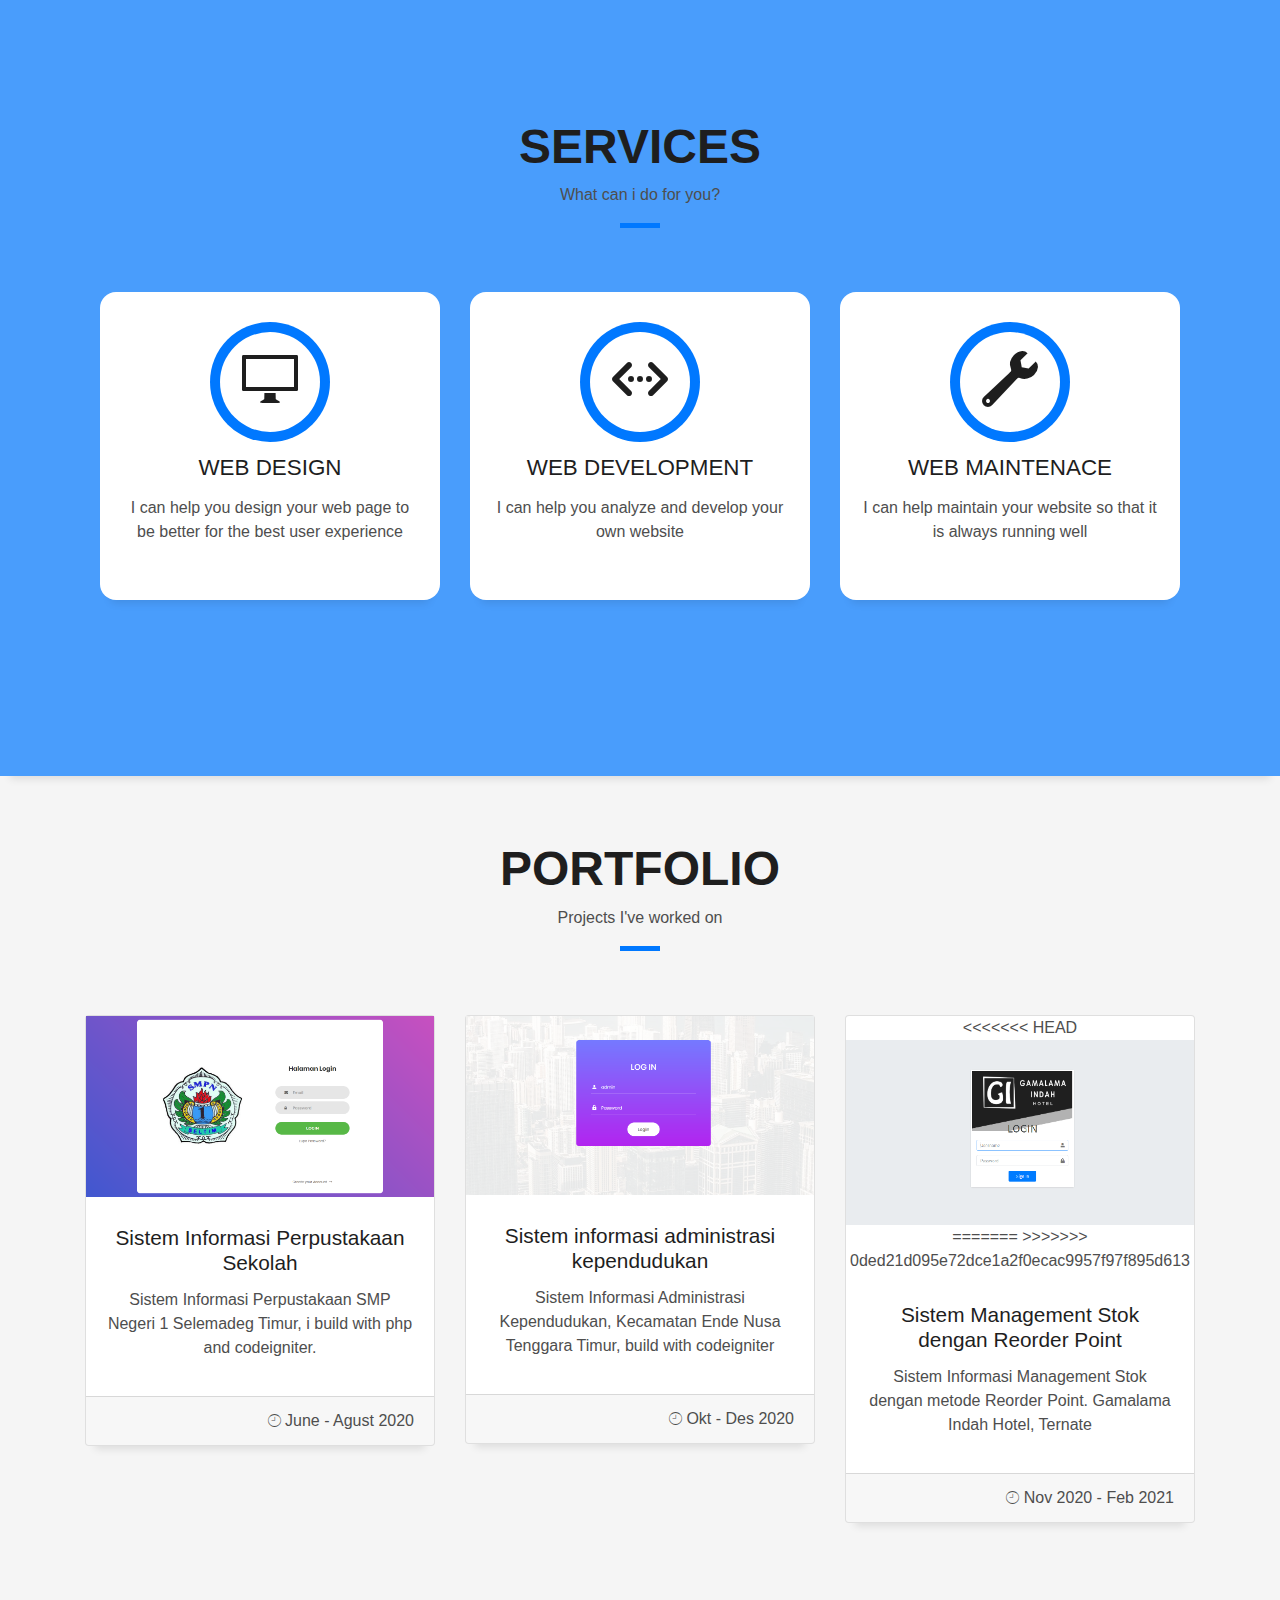
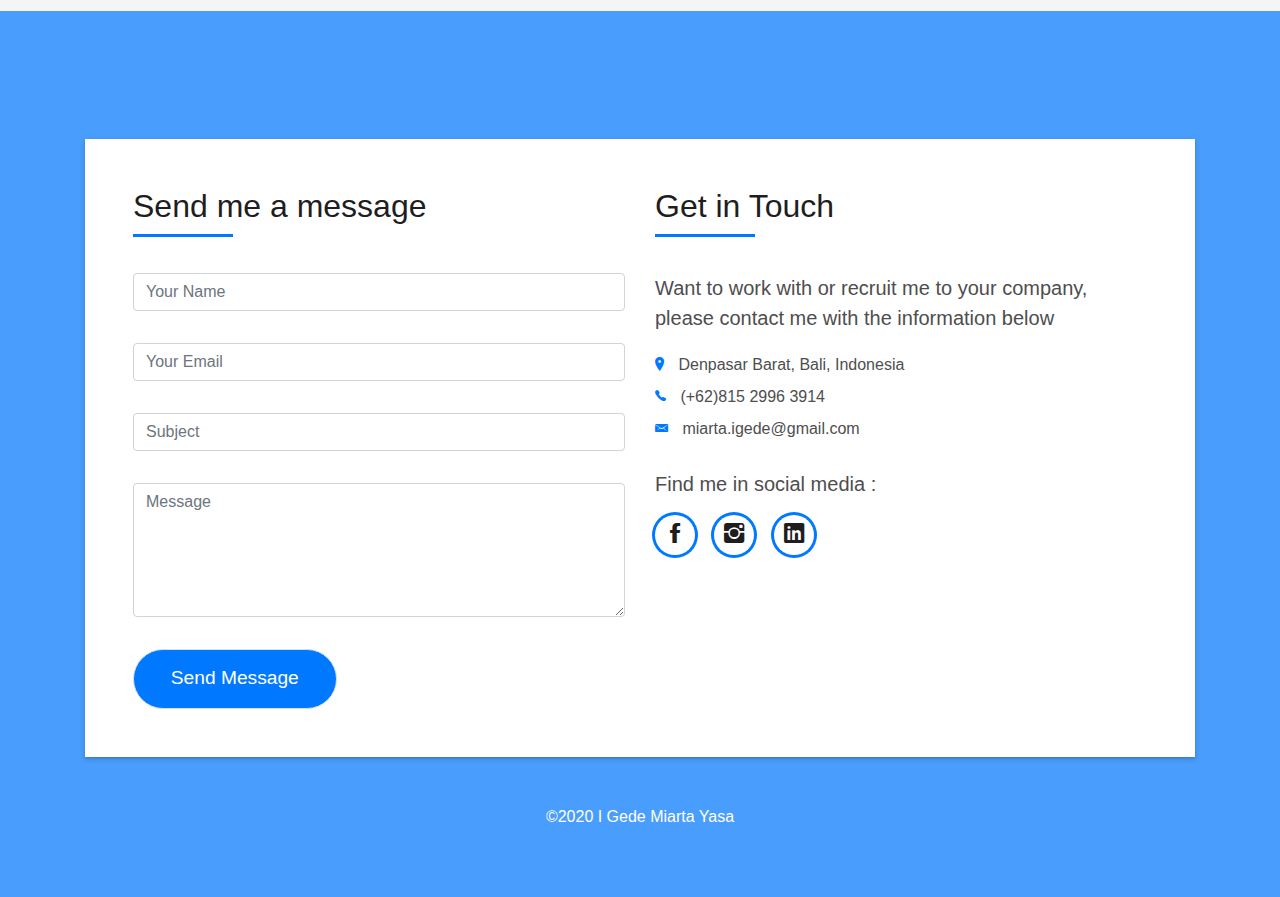
==== commit 0ca3068e: "bug pic png10" ====
--- a/index.html
+++ b/index.html
@@ -619,7 +619,7 @@
       <img src="img/pic9.png" class="d-block w-100" alt="...">
     </div>
     <div class="carousel-item">
-      <img src="img/pic10.png" class="d-block w-100" alt="...">
+      <img src="img/ss.png" class="d-block w-100" alt="...">
     </div>
   </div>
   <a class="carousel-control-prev" href="#carusel" role="button" data-slide="prev">
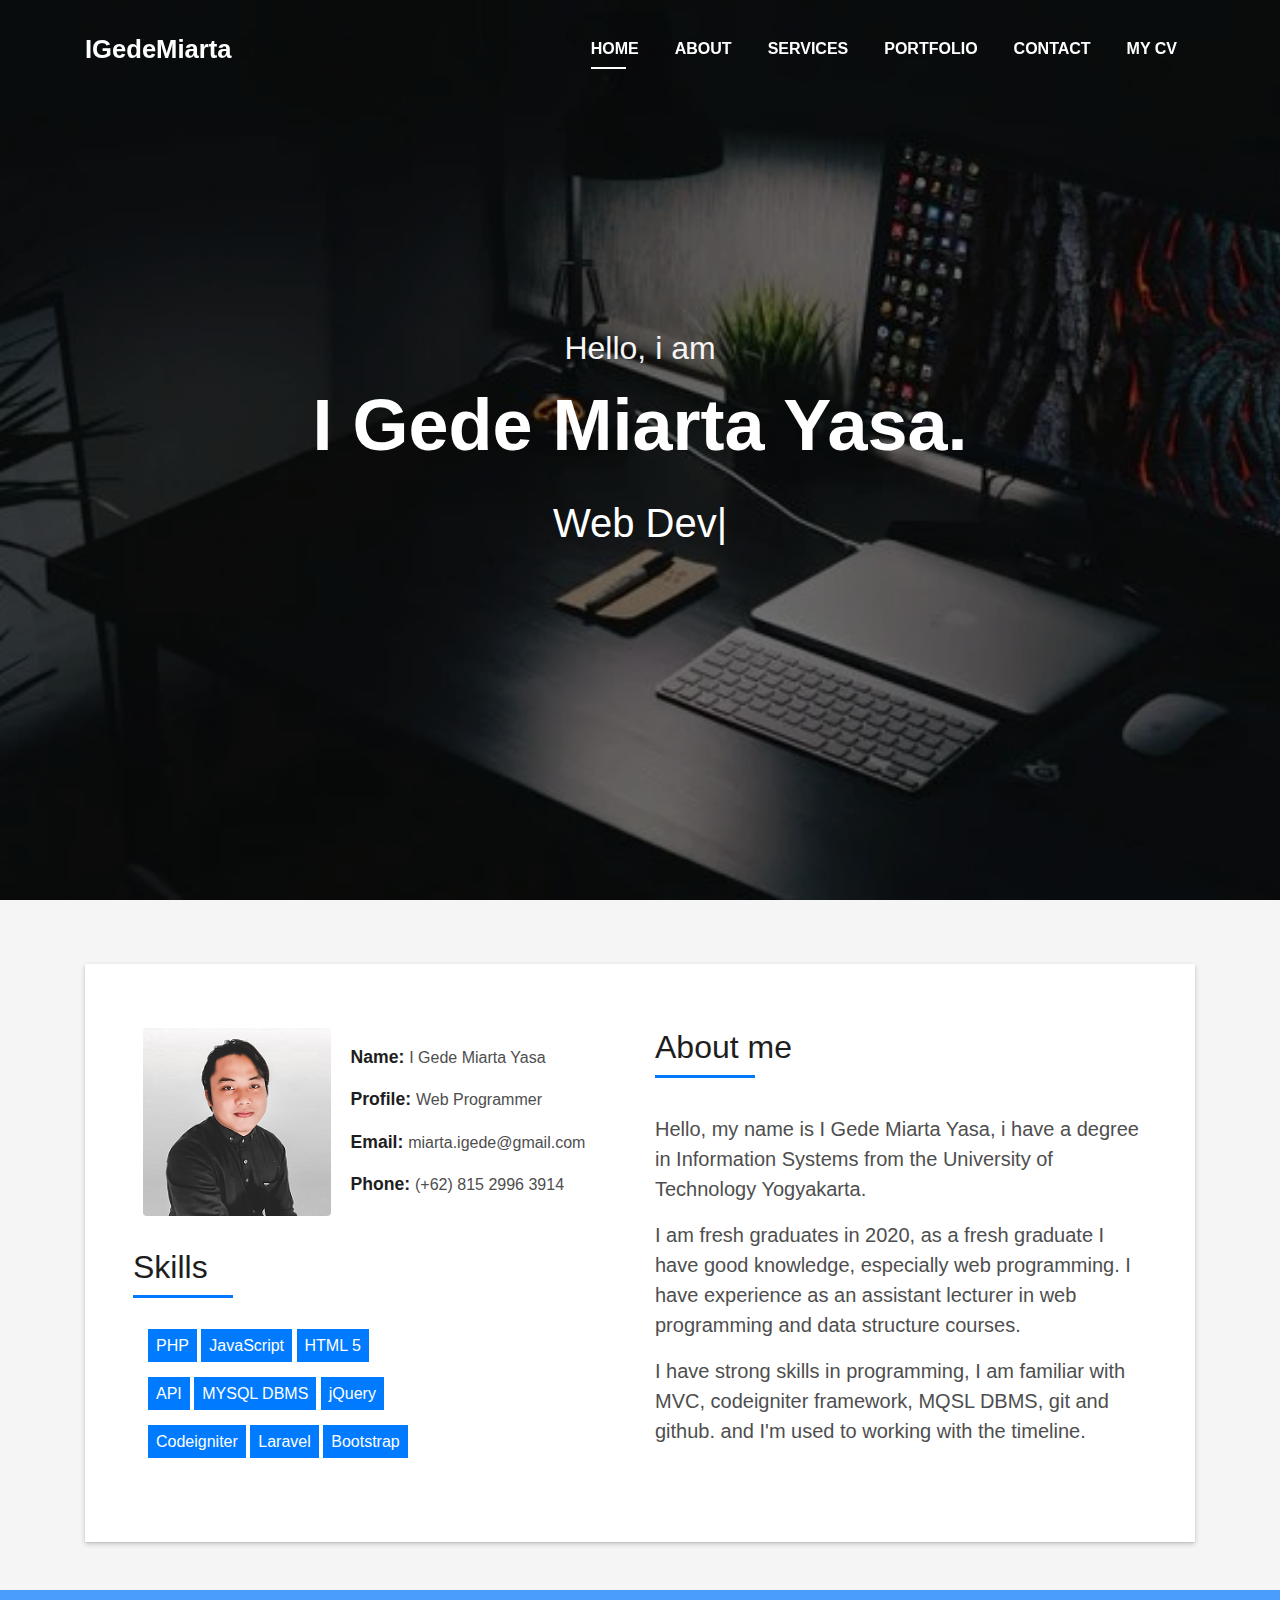
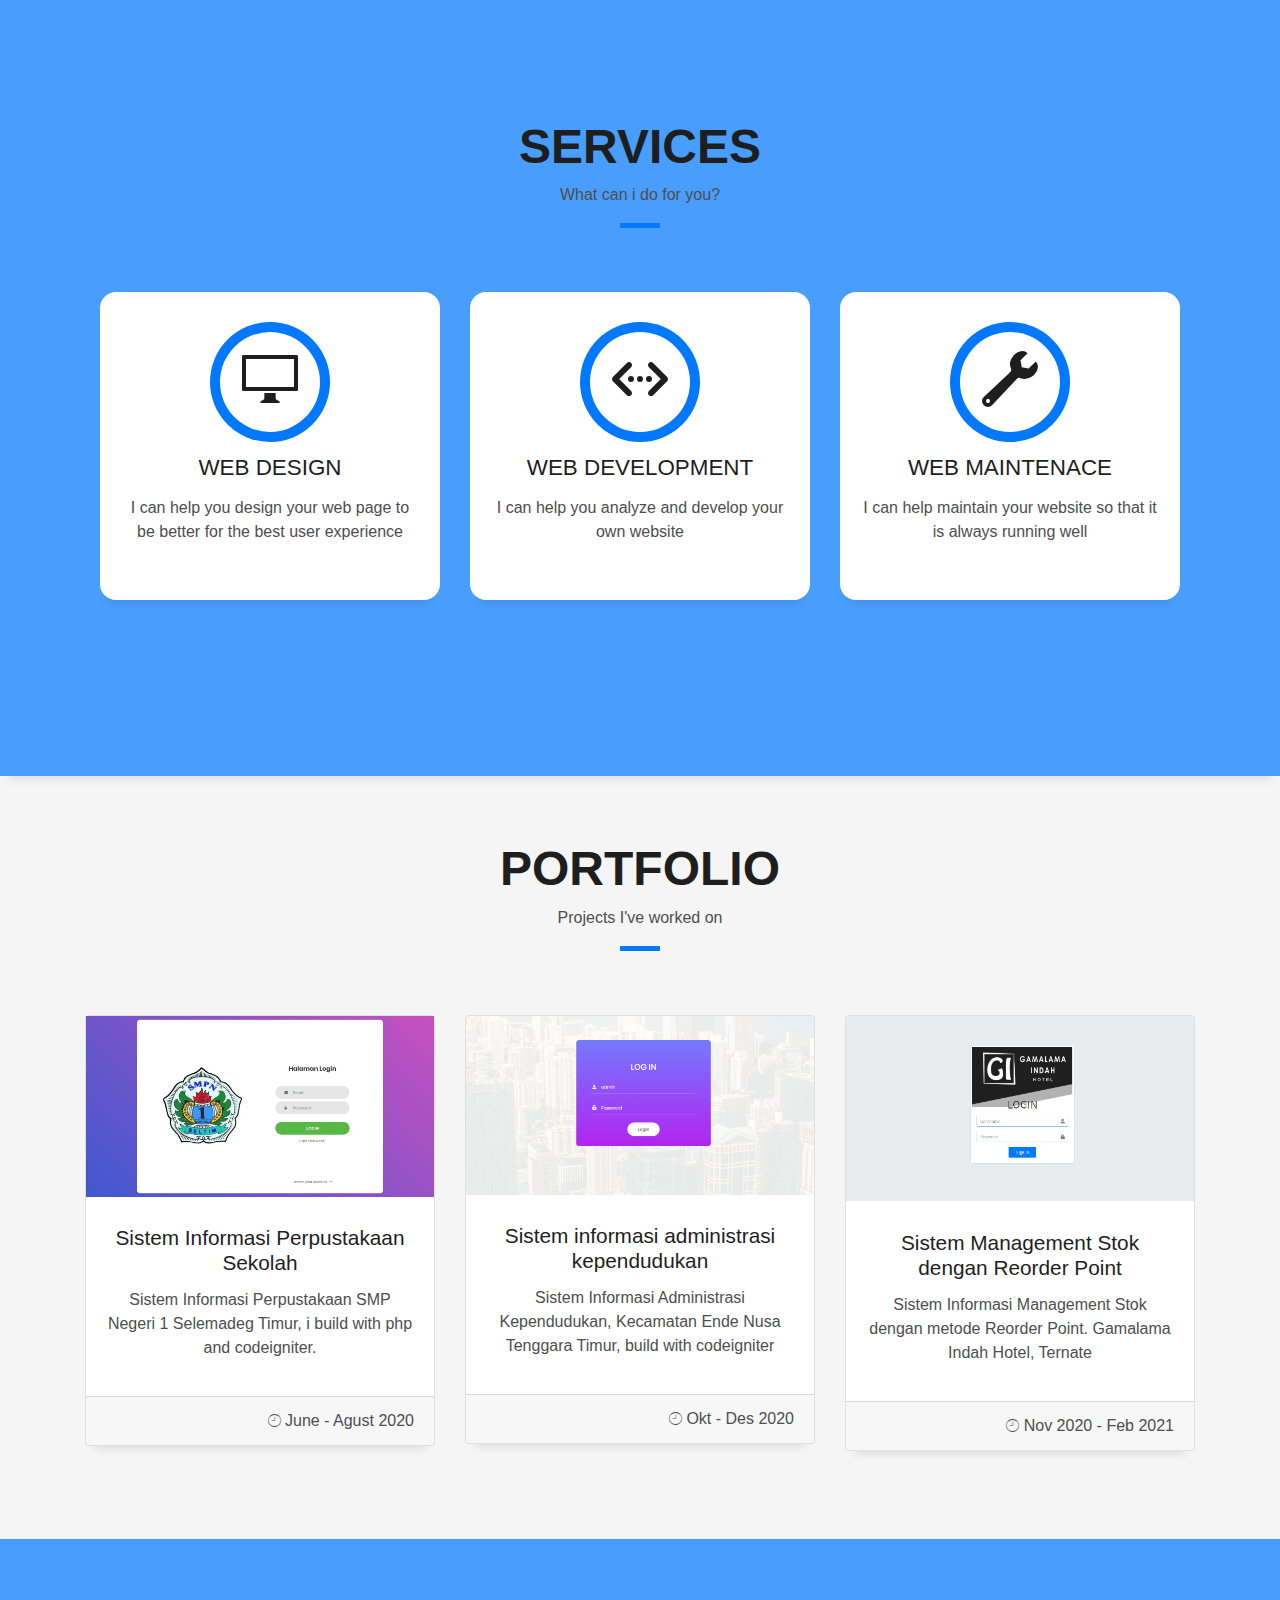
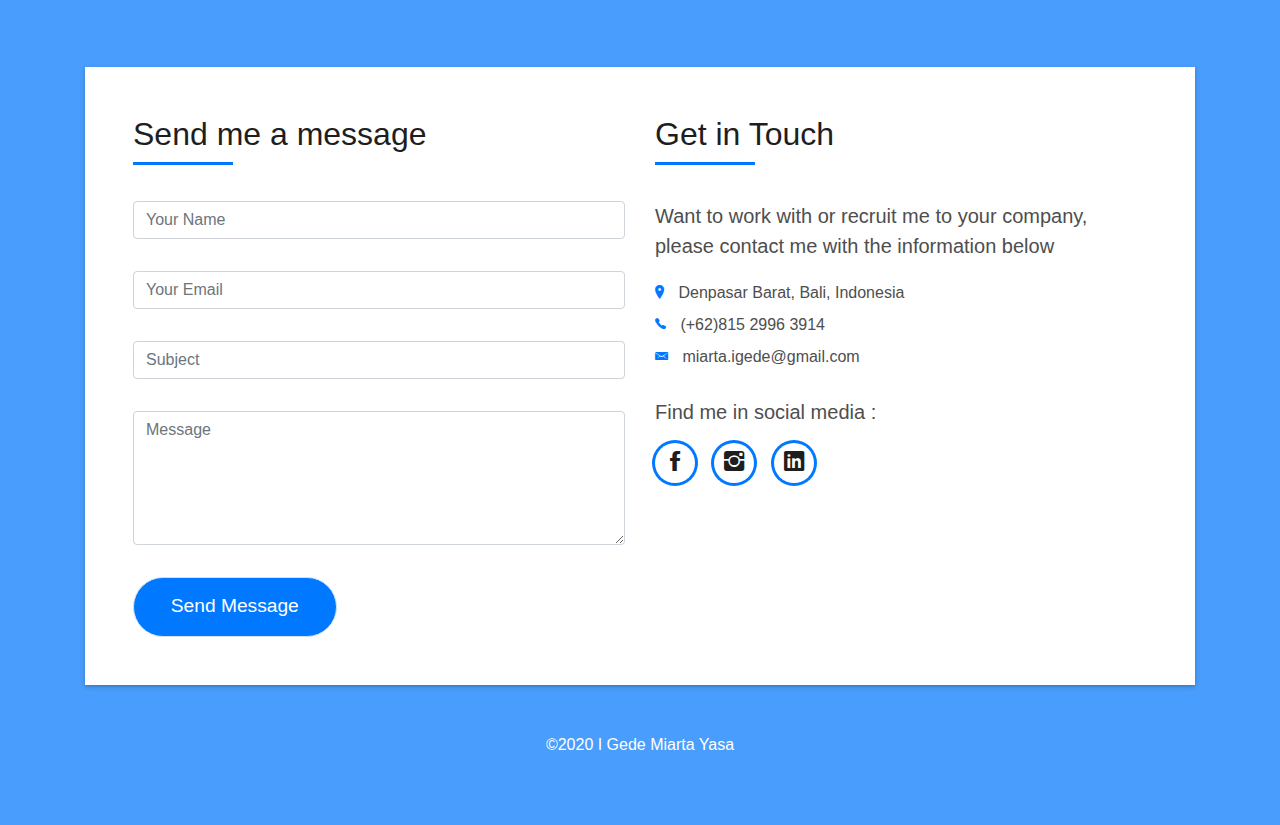
==== commit d12d94a7: "final" ====
--- a/index.html
+++ b/index.html
@@ -366,11 +366,8 @@
         <div class="col-md-4">
           <div class="card card-blog mb-4">
             <div class="card-img">
-<<<<<<< HEAD
+
               <a href="#" data-toggle="modal" data-target="#ModalROP"><img src="img/rop.png" alt="" class="img-fluid"></a>
-=======
-             
->>>>>>> 0ded21d095e72dce1a2f0ecac9957f97f895d613
             </div>
             <div class="card-body">
             
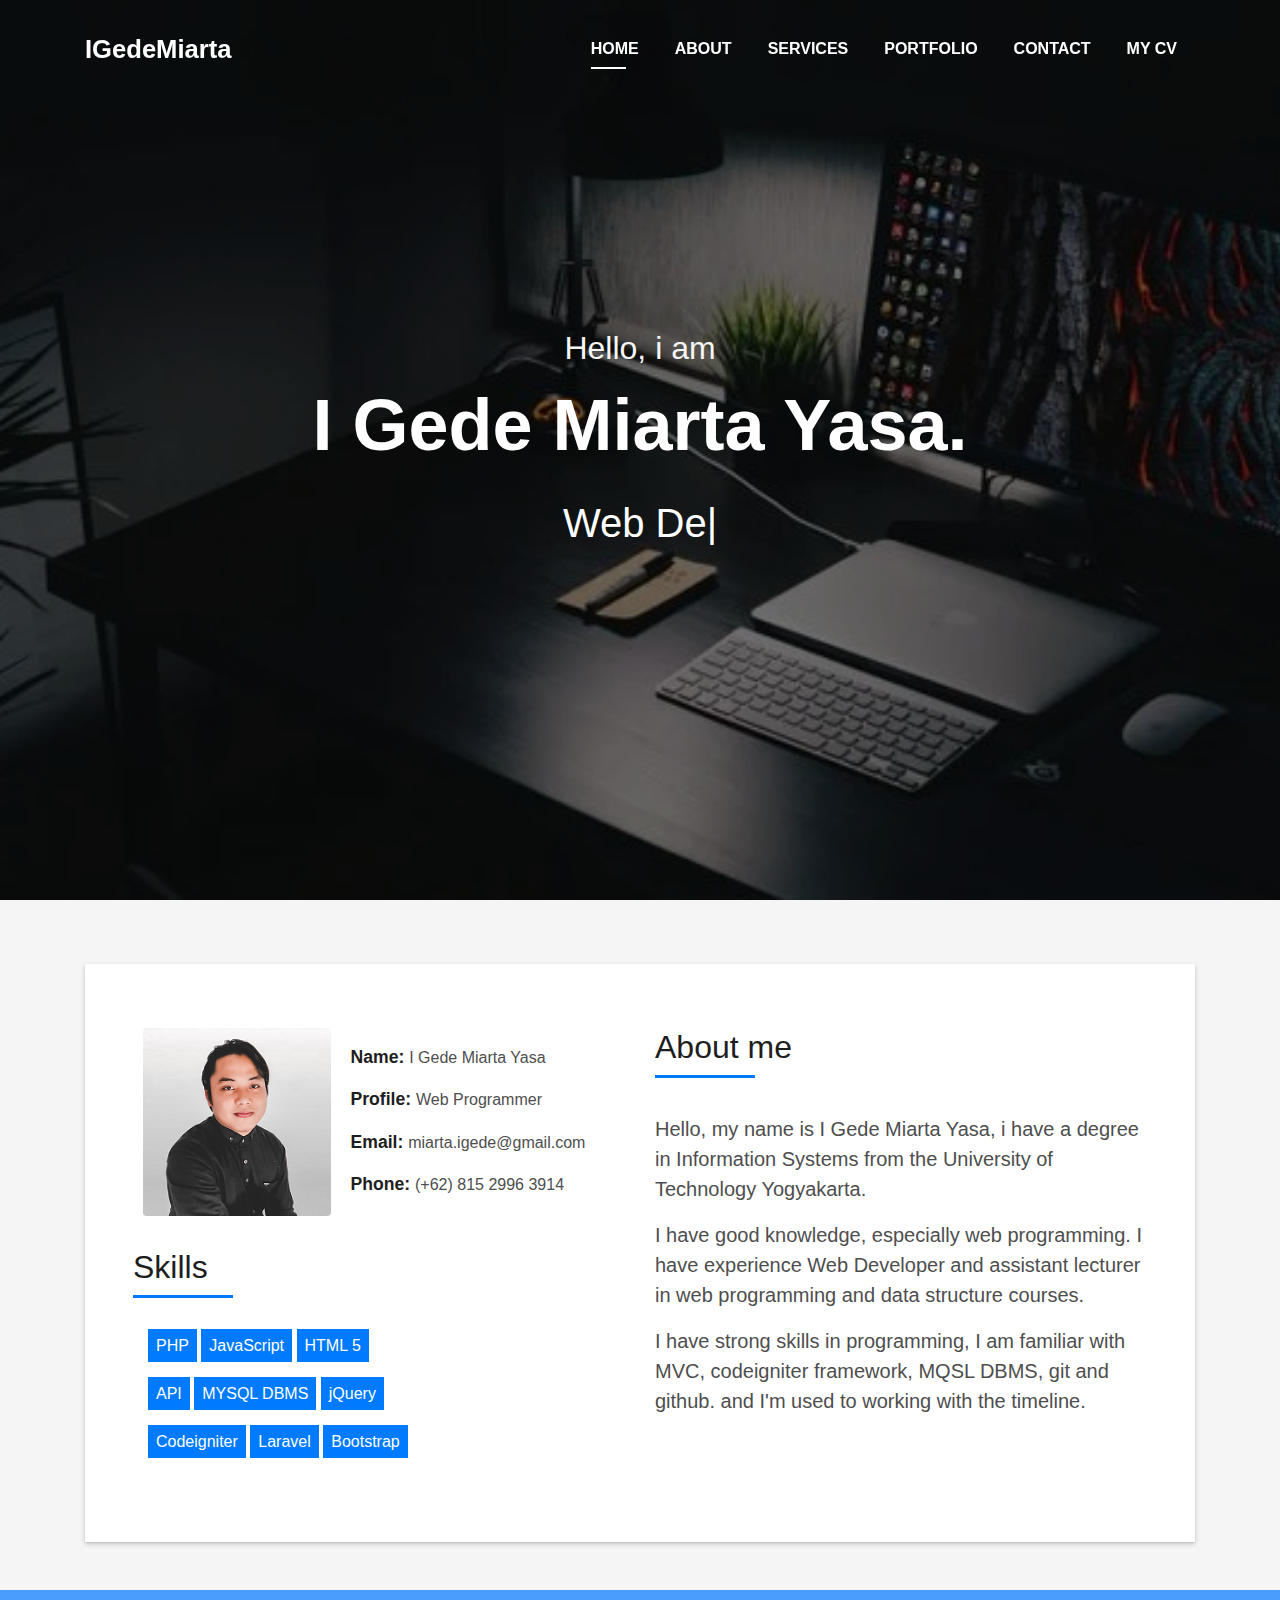
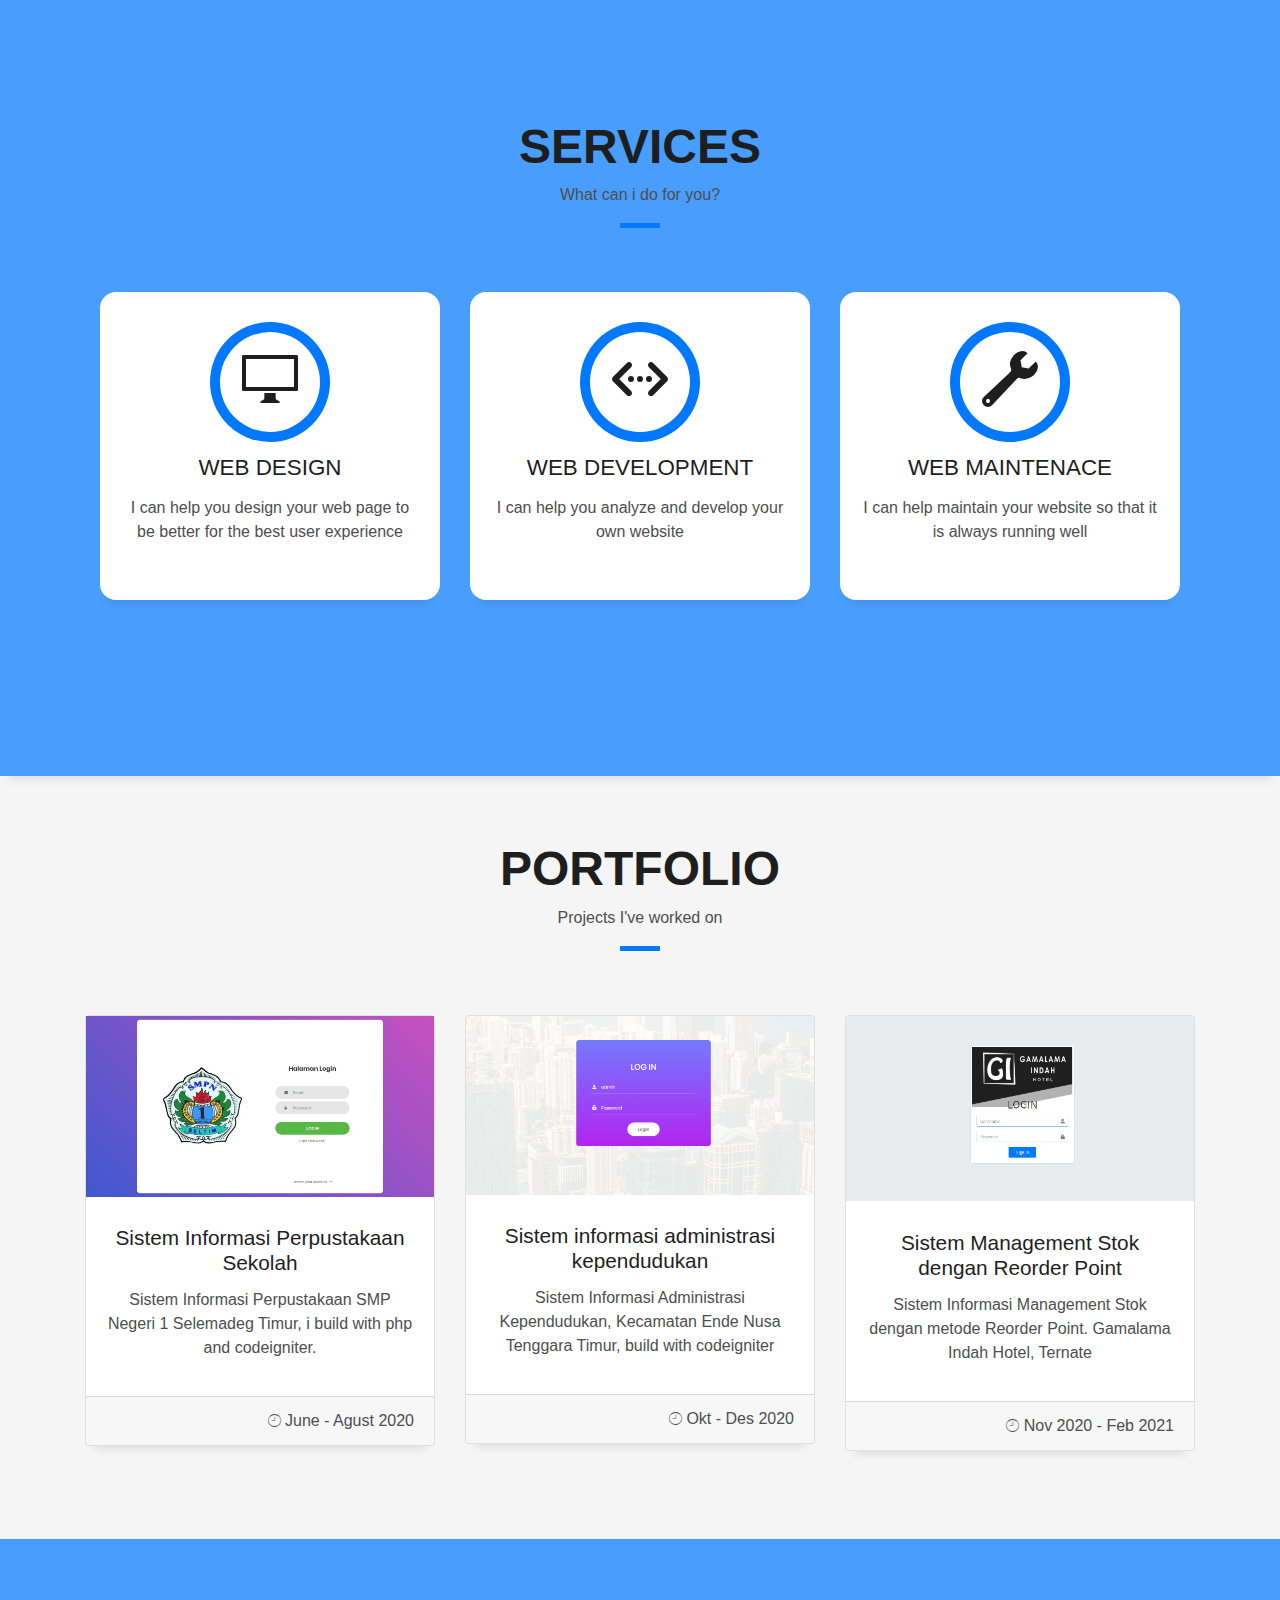
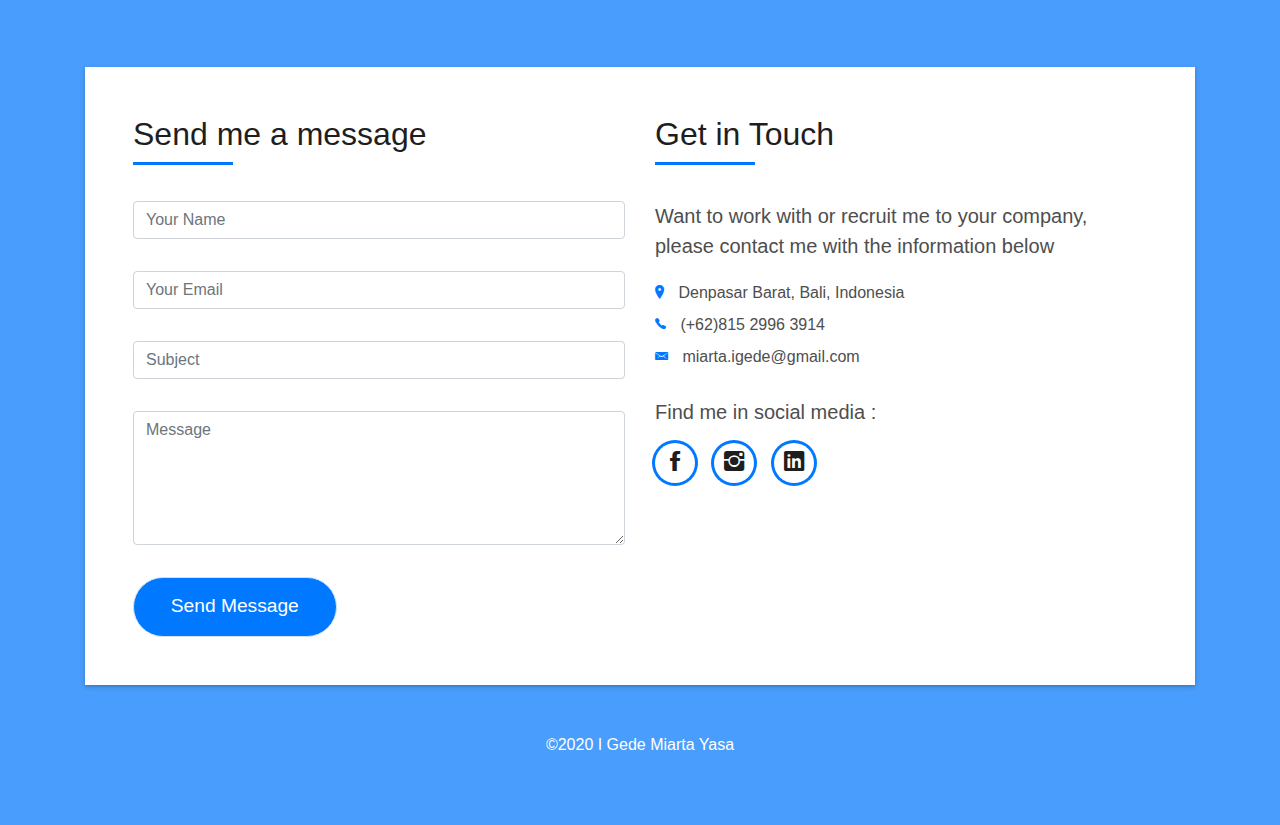
==== commit 8ec5b480: "update about" ====
--- a/index.html
+++ b/index.html
@@ -60,7 +60,7 @@
             <a class="nav-link js-scroll" href="#contact">Contact</a>
           </li>
           <li class="nav-item">
-            <a class="nav-link js-scroll" href="/download/cv-igedemiartayasa.pdf" download>My CV</a>
+            <a class="nav-link js-scroll" href="/download/I Gede Miarta Yasa - PHP Web Developer - CV.pdf" download>My CV</a>
           </li>
         </ul>
       </div>
@@ -144,7 +144,8 @@
                     Hello, my name is I Gede Miarta Yasa, i have a degree in Information Systems from the University of Technology Yogyakarta. 
                   </p>
                   <p class="lead">
-                    I am fresh graduates in 2020, as a fresh graduate I have good knowledge, especially web programming. I have experience as an assistant lecturer in web programming and data structure courses.
+                    I have good knowledge, especially web programming. I have experience Web Developer and assistant lecturer in web
+                    programming and data structure courses. 
                   </p>
                   <p class="lead">
                     I have strong skills in programming, I am familiar with MVC, codeigniter framework, MQSL DBMS, git and github. and I'm used to working with the timeline.
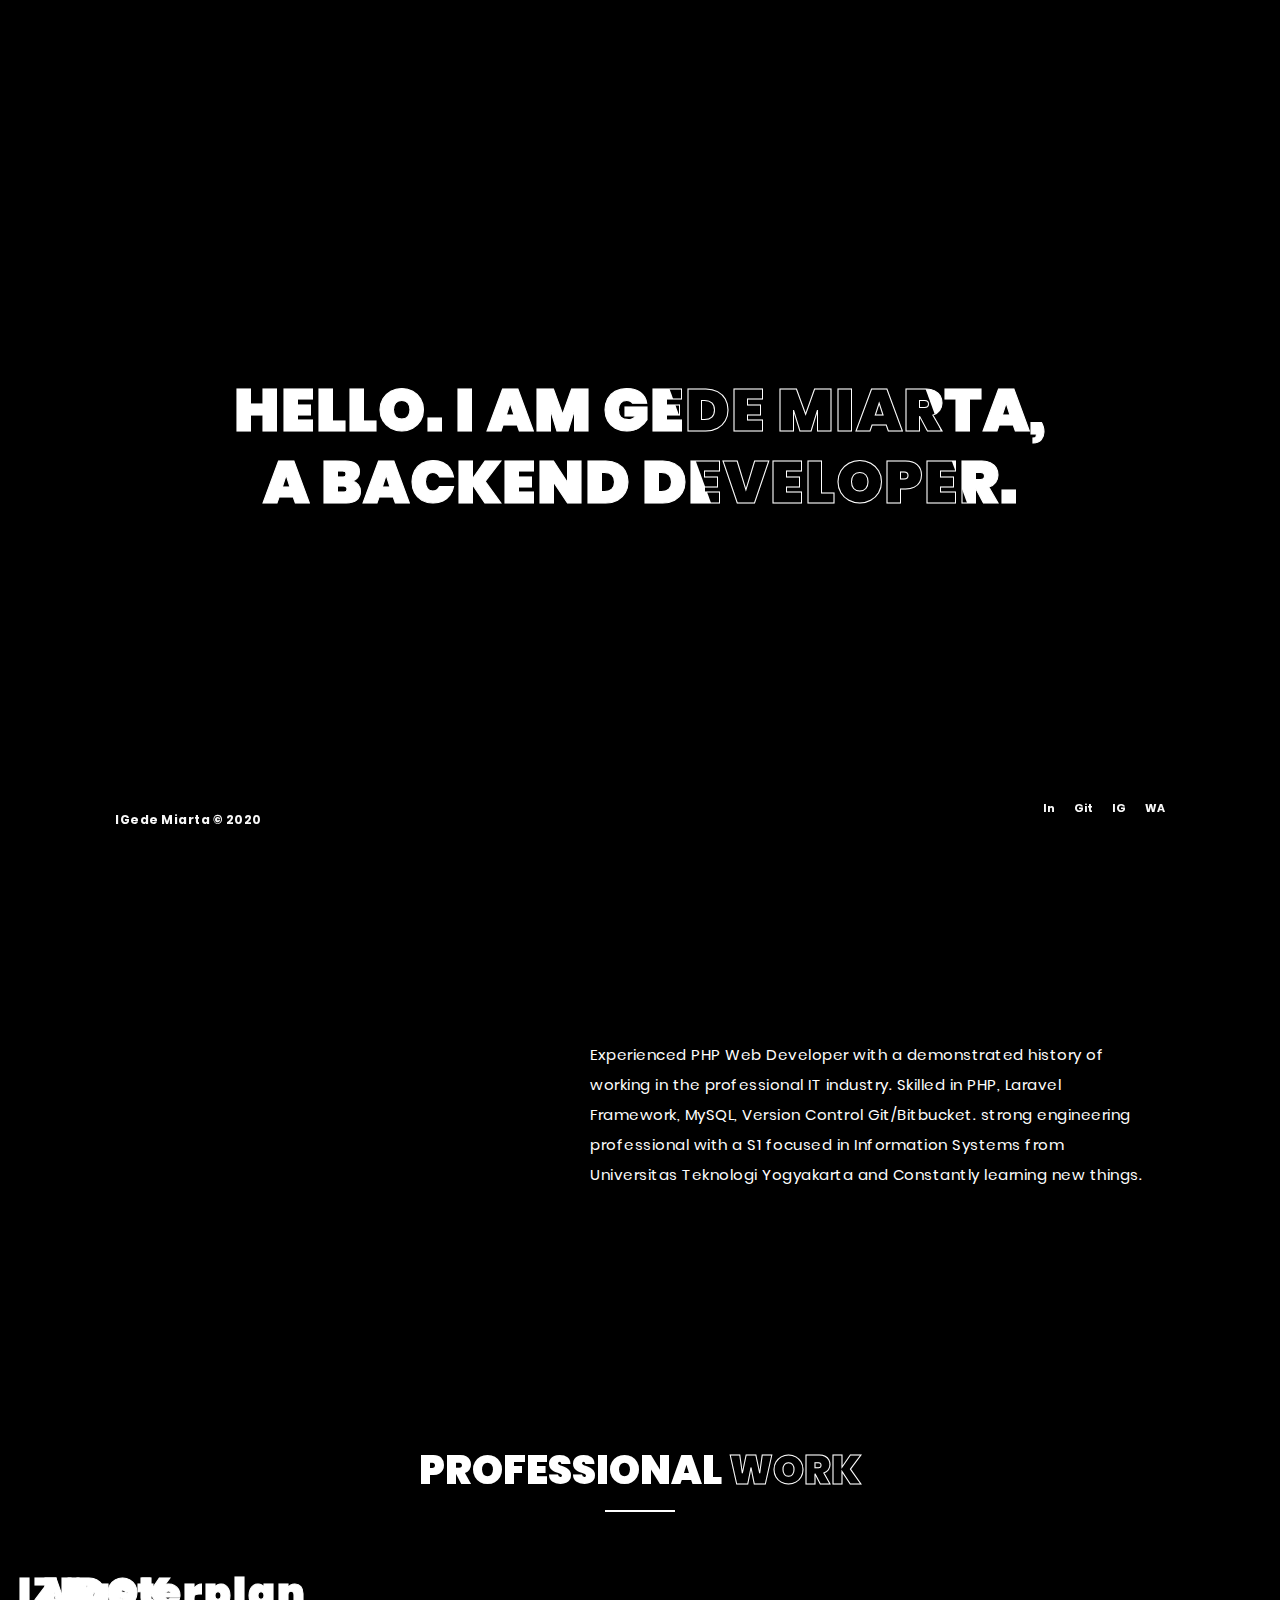
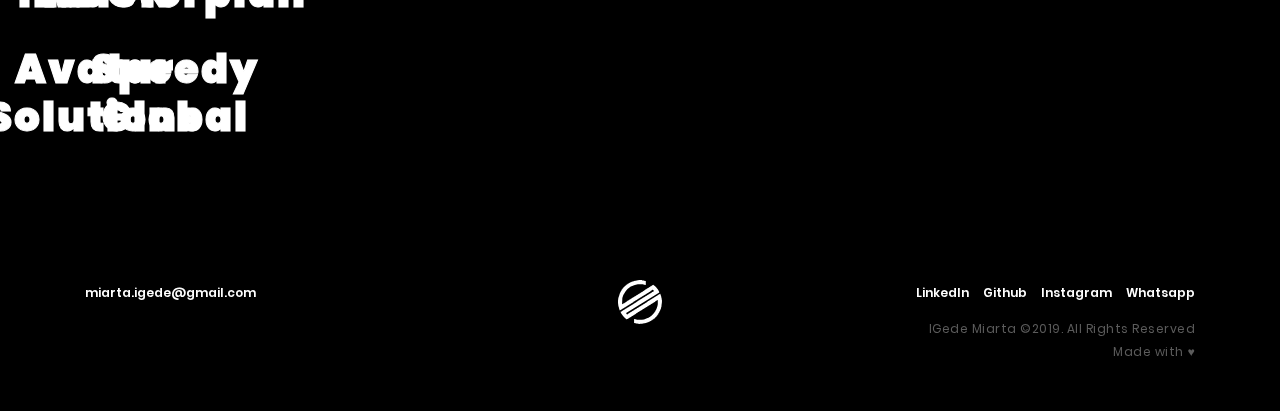
==== commit 6c515512: "update: notes text" ====
--- a/index.html
+++ b/index.html
@@ -1,663 +1,243 @@
-<!DOCTYPE html>
-<html lang="en">
-<head>
-  <meta charset="utf-8">
-  <title>IGede Miarta - Portfolio</title>
-  <meta content="width=device-width, initial-scale=1.0" name="viewport">
-  <meta content="" name="keywords">
-  <meta content="" name="description">
-
-  <!-- Favicons -->
-  <link href="img/logo.ico" rel="icon">
-  <link href="img/logo.ico" rel="apple-touch-icon">
-
-  <!-- Bootstrap CSS File -->
-  <link href="lib/bootstrap/css/bootstrap.min.css" rel="stylesheet">
-
-  <!-- Libraries CSS Files -->
-  <link href="lib/font-awesome/css/font-awesome.min.css" rel="stylesheet">
-  <link href="lib/animate/animate.min.css" rel="stylesheet">
-  <link href="lib/ionicons/css/ionicons.min.css" rel="stylesheet">
-  <link href="lib/owlcarousel/assets/owl.carousel.min.css" rel="stylesheet">
-  <link href="lib/lightbox/css/lightbox.min.css" rel="stylesheet">
-
-  <!-- Main Stylesheet File -->
-  <link href="css/style.css" rel="stylesheet">
-
-
-</head>
-
-<body id="page-top">
-
-  <!--/ Nav Star /-->
-  <nav class="navbar navbar-b navbar-trans navbar-expand-md fixed-top" id="mainNav">
-    <div class="container">
-      <a class="navbar-brand js-scroll" href="#page-top">IGedeMiarta</a>
-      <button class="navbar-toggler collapsed" type="button" data-toggle="collapse" data-target="#navbarDefault"
-        aria-controls="navbarDefault" aria-expanded="false" aria-label="Toggle navigation">
-        <span></span>
-        <span></span>
-        <span></span>
-      </button>
-      <div class="navbar-collapse collapse justify-content-end" id="navbarDefault">
-        <ul class="navbar-nav">
-          <li class="nav-item">
-            <a class="nav-link js-scroll active" href="#home">Home</a>
-          </li>
-          <li class="nav-item">
-            <a class="nav-link js-scroll" href="#about">About</a>
-          </li>
-          <li class="nav-item">
-            <a class="nav-link js-scroll" href="#service">Services</a>
-          </li>
-          <!-- <li class="nav-item">
-            <a class="nav-link js-scroll" href="#work">Work</a>
-          </li> -->
-          <li class="nav-item">
-            <a class="nav-link js-scroll" href="#blog">Portfolio</a>
-          </li>
-          <li class="nav-item">
-            <a class="nav-link js-scroll" href="#contact">Contact</a>
-          </li>
-          <li class="nav-item">
-            <a class="nav-link js-scroll" href="/download/I Gede Miarta Yasa - PHP Web Developer - CV.pdf" download>My CV</a>
-          </li>
-        </ul>
-      </div>
-    </div>
-  </nav>
-  <!--/ Nav End /-->
-
-  <!--/ Intro Skew Star /-->
-  <div id="home" class="intro route bg-image" style="background-image: url(img/wall.jpg)">
-    <div class="overlay-itro"></div>
-    <div class="intro-content display-table">
-      <div class="table-cell">
-        <div class="container">
-          <p class="display-6 color-d">Hello, i am</p>
-          <h1 class="intro-title mb-4">I Gede Miarta Yasa.</h1>
-          <p class="intro-subtitle"><span class="text-slider-items">Web Developer,Web Designer,Backend Developer</span><strong class="text-slider"></strong></p>
-          <!-- <p class="pt-3"><a class="btn btn-primary btn js-scroll px-4" href="#about" role="button">Learn More</a></p> -->
-        </div>
-      </div>
-    </div>
-  </div>
-  <!--/ Intro Skew End /-->
-
-  <section id="about" class="about-mf sect-pt4 route">
-    <div class="container">
-      <div class="row">
-        <div class="col-sm-12">
-          <div class="box-shadow-full">
-            <div class="row">
-              <div class="col-md-6">
-                <div class="row">
-                  <div class="col-sm-6 col-md-5">
-                    <div class="about-img">
-                      <img src="img/me.png" class="img-fluid rounded b-shadow-a" alt="">
-                    </div>
-                  </div>
-                  <div class="col-sm-6 col-md-7 mt-3">
-                    <div class="about-info">
-                      <p><span class="title-s">Name: </span> <span>I Gede Miarta Yasa</span></p>
-                      <p><span class="title-s">Profile: </span> <span>Web Programmer</span></p>
-                      <p><span class="title-s">Email: </span> <span>miarta.igede@gmail.com</span></p>
-                      <p><span class="title-s">Phone: </span> <span>(+62) 815 2996 3914</span></p>
-
-                    </div>
-                  </div>
-                </div>
-                
-                  <div class="title-box-2">
-                    <h5 class="title-left">
-                      Skills
-                    </h5>
-                  </div>
-                  <div class="container mb-4">
-                    <div class="d-inline p-2 bg-primary text-white">PHP</div>
-                    <div class="d-inline p-2 bg-primary text-white">JavaScript</div>
-                    <div class="d-inline p-2 bg-primary text-white">HTML 5</div>
-                  </div>
-                  <div class="container mb-4">
-                    <div class="d-inline p-2 bg-primary text-white">API</div>
-                    <div class="d-inline p-2 bg-primary text-white">MYSQL DBMS</div>
-                    <div class="d-inline p-2 bg-primary text-white">jQuery</div>
-                  </div>
-                  <div class="container mb-4">
-                    <div class="d-inline p-2 bg-primary text-white">Codeigniter</div>
-                    <div class="d-inline p-2 bg-primary text-white">Laravel</div>
-                    <div class="d-inline p-2 bg-primary text-white">Bootstrap</div>
-                  </div>
-                  
-                  
-
-                
-              </div>
-              <div class="col-md-6">
-                <div class="about-me pt-4 pt-md-0">
-                  <div class="title-box-2">
-                    <h5 class="title-left">
-                      About me
-                    </h5>
-                  </div>
-                  <p class="lead">
-                    Hello, my name is I Gede Miarta Yasa, i have a degree in Information Systems from the University of Technology Yogyakarta. 
-                  </p>
-                  <p class="lead">
-                    I have good knowledge, especially web programming. I have experience Web Developer and assistant lecturer in web
-                    programming and data structure courses. 
-                  </p>
-                  <p class="lead">
-                    I have strong skills in programming, I am familiar with MVC, codeigniter framework, MQSL DBMS, git and github. and I'm used to working with the timeline.
-                  </p>
-                </div>
-              </div>
-            </div>
-          </div>
-        </div>
-      </div>
-    </div>
-  </section>
-
-  <!--/ Section Services Star /-->
-  
-  <!--/ Section Services End /-->
-<!-- <div class="container">
-    <div class="title-box text-center mt-5">
-        <h3 class="title-a text-white"> 
-          University
-        </h3>
-          </div>
- <div class="section-counter paralax-mf bg-image" style="background-image: url(img/uty.jpg)">
-    <div class="overlay-mf"></div>
-    <div class="container">
-    </div>
-  </div>
-</div> -->
- 
-
-  <!--/ Section Portfolio Star /-->
-  
-  <!-- <section id="work" class="portfolio-mf sect-pt4 route ">
-    <div class="container ">
-      <div class="row">
-        <div class="col-sm-12">
-          <div class="title-box text-center">
-            <h3 class="title-a">
-              Portfolio
-            </h3>
-            <p class="subtitle-a">
-              Lorem ipsum, dolor sit amet consectetur adipisicing elit.
-            </p>
-            <div class="line-mf"></div>
-          </div>
-        </div>
-      </div>
-      <div class="row">
-        <div class="col-md-4">
-          <div class="work-box">
-            <a href="img/pic1.png" data-lightbox="gallery-mf">
-              <div class="work-img">
-                <img src="img/work-1.jpg" alt="" class="img-fluid">
-              </div>
-              <div class="work-content">
-                <div class="row">
-                  <div class="col-sm-8">
-                    <h2 class="w-title">Sistem Perpustakaan</h2>
-                    <span>SMPN 1 Selemadeg Timur</span>
-                    <div class="w-more">
-                      <span class="w-ctegory">Web Development</span> / <span class="w-date">Codeigniter</span>
-                    </div>
-                  </div>
-                  <div class="col-sm-4">
-                    <div class="w-like">
-                      <span class="ion-ios-plus-outline"></span>
-                    </div>
-                  </div>
-                </div>
-              </div>
-            </a>
-          </div>
-        </div>
-        
-        
-      </div>
-    </div>
-  </section> -->
-  <!--/ Section Portfolio End /-->
-
-  <!-- / Section Testimonials Star / -->
-  <div class="testimonials paralax-mf bg-image" style="background-image: url(img/counters-bg.jpg)">
-    <div class="overlay-mf"></div>
-    <div class="container">
-      
-      <section id="service" class="services-mf route">
-    <div class="container">
-      <div class="row">
-        <div class="col-sm-12">
-          <div class="title-box text-center">
-            <h3 class="title-a">
-              Services
-            </h3>
-            <p class="subtitle-a">
-              What can i do for you?
-            </p>
-            <div class="line-mf"></div>
-          </div>
-        </div>
-      </div>
-      <div class="row">
-        <div class="col-md-4">
-          <div class="service-box">
-            <div class="service-ico">
-              <span class="ico-circle"><i class="ion-monitor"></i></span>
-            </div>
-            <div class="service-content">
-              <h2 class="s-title">Web Design</h2>
-              <p class="s-description text-center">
-                I can help you design your web page to be better for the best user experience
-              </p>
-            </div>
-          </div>
-        </div>
-        <div class="col-md-4">
-          <div class="service-box">
-            <div class="service-ico">
-              <span class="ico-circle"><i class="ion-code-working"></i></span>
-            </div>
-            <div class="service-content">
-              <h2 class="s-title">Web Development</h2>
-              <p class="s-description text-center">
-                I can help you analyze and develop your own website
-              </p>
-            </div>
-          </div>
-        </div>
-        <div class="col-md-4">
-          <div class="service-box">
-            <div class="service-ico">
-              <span class="ico-circle"><i class="ion-wrench"></i></span>
-            </div>
-            <div class="service-content">
-              <h2 class="s-title">Web Maintenace</h2>
-              <p class="s-description text-center">
-                I can help maintain your website so that it is always running well
-              </p>
-            </div>
-          </div>
-        </div>
-      </div>
-    </div>
-  </section>
-    
-    </div>
-  </div>
-
-  <!--/ Section Blog Star /-->
-  <section id="blog" class="blog-mf sect-pt4 route">
-    <div class="container">
-      <div class="row">
-        <div class="col-sm-12">
-          <div class="title-box text-center">
-            <h3 class="title-a">
-              Portfolio
-            </h3>
-            <p class="subtitle-a">
-              Projects I've worked on
-            </p>
-            <div class="line-mf"></div>
-          </div>
-        </div>
-      </div>
-      <div class="row text-center">        
-        <div class="col-md-4">
-          <div class="card card-blog mb-4">
-            <div class="card-img">
-              <a href="#" data-toggle="modal" data-target="#ModalPerpus"><img src="img/pic2.png" alt="" class="img-fluid"></a>
-            </div>
-            <div class="card-body">
-            
-              <h3 class="card-title">Sistem Informasi Perpustakaan Sekolah</h3>
-              <p class="card-description">
-                Sistem Informasi Perpustakaan SMP Negeri 1 Selemadeg Timur, i build with php and codeigniter.
-              </p>
-            </div>
-            <div class="card-footer">
-              <div class="post-author">
-                <a href="#">
-                  <!-- <img src="img/testimonial-2.jpg" alt="" class="avatar rounded-circle">
-                  <span class="author">Morgan Freeman</span> -->
-                </a>
-              </div>
-              <div class="post-date">
-                <span class="ion-ios-clock-outline"></span> June - Agust 2020
-              </div>
-            </div>
-          </div>
-        </div>
-
-
-        <div class="col-md-4">
-          <div class="card card-blog mb-4">
-            <div class="card-img">
-               <a href="#" data-toggle="modal" data-target="#ModalPenduduk"><img src="img/pic4.png" alt="" class="img-fluid"></a>
-            </div>
-            <div class="card-body">
-            
-              <h3 class="card-title">Sistem informasi administrasi kependudukan</h3>
-              <p class="card-description">
-                Sistem Informasi Administrasi Kependudukan, Kecamatan Ende Nusa Tenggara Timur, build with codeigniter
-              </p>
-            </div>
-            <div class="card-footer">
-              <div class="post-author">
-                <a href="#">
-                  <!-- <img src="img/testimonial-2.jpg" alt="" class="avatar rounded-circle">
-                  <span class="author">Morgan Freeman</span> -->
-                </a>
-              </div>
-              <div class="post-date">
-                <span class="ion-ios-clock-outline"></span> Okt - Des 2020
-              </div>
-            </div>
-          </div>
-        </div>
-
-        
-        <div class="col-md-4">
-          <div class="card card-blog mb-4">
-            <div class="card-img">
-
-              <a href="#" data-toggle="modal" data-target="#ModalROP"><img src="img/rop.png" alt="" class="img-fluid"></a>
-            </div>
-            <div class="card-body">
-            
-              <h3 class="card-title">Sistem Management Stok dengan Reorder Point</h3>
-              <p class="card-description">
-                Sistem Informasi Management Stok dengan metode Reorder Point. Gamalama Indah Hotel, Ternate
-              </p>
-            </div>
-            <div class="card-footer">
-              <div class="post-author">
-                <a href="#">
-                  <!-- <img src="img/testimonial-2.jpg" alt="" class="avatar rounded-circle">
-                  <span class="author">Morgan Freeman</span> -->
-                </a>
-              </div>
-              <div class="post-date">
-                <span class="ion-ios-clock-outline"></span> Nov 2020 - Feb 2021
-              </div>
-            </div>
-          </div>
-        </div>
-      </div>
-    </div>
-  </section>
-  <!--/ Section Blog End /-->
-
-  <!--/ Section Contact-Footer Star /-->
-  <section class="paralax-mf footer-paralax bg-image sect-mt4 route" style="background-image: url(img/overlay-bg.jpg)">
-    <div class="overlay-mf"></div>
-    <div class="container">
-      <div class="row">
-        <div class="col-sm-12">
-          <div class="contact-mf">
-            <div id="contact" class="box-shadow-full">
-              <div class="row">
-                <div class="col-md-6">
-                  <div class="title-box-2">
-                    <h5 class="title-left">
-                      Send me a message
-                    </h5>
-                  </div>
-                  <div>
-                      <form action="" method="post" role="form" class="contactForm">
-                      <div id="sendmessage">Your message has been sent. Thank you!</div>
-                      <div id="errormessage"></div>
-                      <div class="row">
-                        <div class="col-md-12 mb-3">
-                          <div class="form-group">
-                            <input type="text" name="name" class="form-control" id="name" placeholder="Your Name" data-rule="minlen:4" data-msg="Please enter at least 4 chars" />
-                            <div class="validation"></div>
-                          </div>
-                        </div>
-                        <div class="col-md-12 mb-3">
-                          <div class="form-group">
-                            <input type="email" class="form-control" name="email" id="email" placeholder="Your Email" data-rule="email" data-msg="Please enter a valid email" />
-                            <div class="validation"></div>
-                          </div>
-                        </div>
-                        <div class="col-md-12 mb-3">
-                            <div class="form-group">
-                              <input type="text" class="form-control" name="subject" id="subject" placeholder="Subject" data-rule="minlen:4" data-msg="Please enter at least 8 chars of subject" />
-                              <div class="validation"></div>
-                            </div>
-                        </div>
-                        <div class="col-md-12 mb-3">
-                          <div class="form-group">
-                            <textarea class="form-control" name="message" rows="5" data-rule="required" data-msg="Please write something for us" placeholder="Message"></textarea>
-                            <div class="validation"></div>
-                          </div>
-                        </div>
-                        <div class="col-md-12">
-                          <button type="submit" class="button button-a button-big button-rouded">Send Message</button>
-                        </div>
-                      </div>
-                    </form>
-                  </div>
-                </div>
-                <div class="col-md-6">
-                  <div class="title-box-2 pt-4 pt-md-0">
-                    <h5 class="title-left">
-                      Get in Touch
-                    </h5>
-                  </div>
-                  <div class="more-info">
-                    <p class="lead">
-                      Want to work with or recruit me to your company, please contact me with the information below
-                    </p>
-                    <ul class="list-ico">
-                      <li><span class="ion-ios-location"></span> Denpasar Barat, Bali, Indonesia</li>
-                      <li><span class="ion-ios-telephone"></span> (+62)815 2996 3914</li>
-                      <li><span class="ion-email"></span> miarta.igede@gmail.com</li>
-                    </ul>
-                  </div>
-                  <div class="socials">
-                    <p class="lead">
-                     Find me in social media :
-                    </p>
-                    <ul>
-                      <li><a href="https://www.facebook.com/miarta.yaza/"  target="_blank"><span class="ico-circle"><i class="ion-social-facebook"></i></span></a></li>
-                      <li><a href="https://www.instagram.com/mrt.ys_/"  target="_blank"><span class="ico-circle"><i class="ion-social-instagram"></i></span></a></li>
-                      <li><a href="https://www.linkedin.com/in/igede-miarta-bb42231a4/"  target="_blank"><span class="ico-circle"><i class="ion-social-linkedin"></i></span></a></li>
-                    </ul>
-                  </div>
-                </div>
-              </div>
-            </div>
-          </div>
-        </div>
-      </div>
-    </div>
-    <footer>
-      <div class="container">
-        <div class="row">
-          <div class="col-sm-12">
-            <div class="copyright-box">
-              <p class="copyright">&copy;2020 I Gede Miarta Yasa</p>
-              <div class="credits">
-              </div>
-            </div>
-          </div>
-        </div>
-      </div>
-    </footer>
-  </section>
-  <!--/ Section Contact-footer End /-->
-
-
-<!-- Modal Perpus-->
-<div class="modal fade" id="ModalPerpus" tabindex="-1" role="dialog" aria-labelledby="ModalPerpusTitle" aria-hidden="true">
-  <div class="modal-dialog modal-lg" role="document">
-    <div class="modal-content">
-      <div class="modal-header">
-        <h5 class="modal-title text-center" id="ModalPerpustitle">Sistem Informasi Perpustakaan SMP Negeri 1 Selemadeg Timur</h5>
-        <button type="button" class="close" data-dismiss="modal" aria-label="Close">
-          <span aria-hidden="true">&times;</span>
-        </button>
-      </div>
-      <div class="modal-body">
-
-
-        <div id="carouselExampleIndicators" class="carousel slide" data-ride="carousel">
-          <ol class="carousel-indicators">
-            <li data-target="#carouselExampleIndicators" data-slide-to="0" class="active"></li>
-            <li data-target="#carouselExampleIndicators" data-slide-to="1"></li>
-            <li data-target="#carouselExampleIndicators" data-slide-to="2"></li>
-          </ol>
-          <div class="carousel-inner">
-            <div class="carousel-item active">
-              <img class="d-block w-100" src="img/pic2.png" alt="First slide">
-            </div>
-            <div class="carousel-item">
-              <img class="d-block w-100" src="img/pic1.png" alt="Second slide">
-            </div>
-            <!-- <div class="carousel-item">
-              <img class="d-block w-100" src="img/pic2.png" alt="Third slide">
-            </div> -->
-          </div>
-          <a class="carousel-control-prev" href="#carouselExampleIndicators" role="button" data-slide="prev">
-            <span class="carousel-control-prev-icon" aria-hidden="true"></span>
-            <span class="sr-only">Previous</span>
-          </a>
-          <a class="carousel-control-next" href="#carouselExampleIndicators" role="button" data-slide="next">
-            <span class="carousel-control-next-icon" aria-hidden="true"></span>
-            <span class="sr-only">Next</span>
-          </a>
-        </div>
-
-        <!-- <p>Lorem ipsum dolor sit, amet consectetur adipisicing elit. Aspernatur itaque et quidem iusto perferendis quod, repellat eaque voluptatum accusamus laudantium consectetur dicta doloribus earum illo, autem animi hic quas enim.</p> -->
-      </div>
-     
-    </div>
-  </div>
-</div>
-
-<!-- Modal Kependudukan-->
-<div class="modal fade" id="ModalPenduduk" tabindex="-1" role="dialog" aria-labelledby="ModalPendudukTitle" aria-hidden="true">
-  <div class="modal-dialog  modal-lg" role="document">
-    <div class="modal-content">
-      <div class="modal-header">
-        <h5 class="modal-title text-center" id="ModalPenduduktitle">Sistem Administrasi Penduduk Kec. Ende, Kab. Ende, Nusa Tenggara Timur
-        </h5>
-        <button type="button" class="close" data-dismiss="modal" aria-label="Close">
-          <span aria-hidden="true">&times;</span>
-        </button>
-      </div>
-      <div class="modal-body">
-
-<div id="pendudukimg" class="carousel slide" data-ride="carousel">
-  <ol class="carousel-indicators">
-    <li data-target="#pendudukimg" data-slide-to="0" class="active"></li>
-    <li data-target="#pendudukimg" data-slide-to="1"></li>
-    <li data-target="#pendudukimg" data-slide-to="2"></li>
-  </ol>
-  <div class="carousel-inner">
-    <div class="carousel-item active">
-      <img src="img/pic5.png" class="d-block w-100" alt="...">
-    </div>
-    <div class="carousel-item">
-      <img src="img/pic6.png" class="d-block w-100" alt="...">
-    </div>
-    <div class="carousel-item">
-      <img src="img/pic11.png" class="d-block w-100" alt="...">
-    </div>
-  </div>
-  <a class="carousel-control-prev" href="#pendudukimg" role="button" data-slide="prev">
-    <span class="carousel-control-prev-icon" aria-hidden="true"></span>
-    <span class="sr-only">Previous</span>
-  </a>
-  <a class="carousel-control-next" href="#pendudukimg" role="button" data-slide="next">
-    <span class="carousel-control-next-icon" aria-hidden="true"></span>
-    <span class="sr-only">Next</span>
-  </a>
-</div>
-
-
-       <!-- <p>Lorem ipsum dolor sit, amet consectetur adipisicing elit. Delectus, quaerat? Quo doloribus voluptas pariatur, labore blanditiis expedita laboriosam ad iure veniam omnis, assumenda eligendi esse sed! Aliquam eius perferendis fugit.</p> -->
-      </div>
-      
-    </div>
-  </div>
-</div>
-
-<div class="modal fade" id="ModalROP" tabindex="-1" role="dialog" aria-labelledby="ModalROPTitle" aria-hidden="true">
-  <div class="modal-dialog  modal-lg" role="document">
-    <div class="modal-content">
-      <div class="modal-header">
-        <h5 class="modal-title text-center" id="ModalROPTitle">Sistem Management Stok Dengan Metode Reorder Point, Gamalama Indah Hotel Ternate</h5>
-        <button type="button" class="close" data-dismiss="modal" aria-label="Close">
-          <span aria-hidden="true">&times;</span>
-        </button>
-      </div>
-      <div class="modal-body">
-
-
-       <div id="carusel" class="carousel slide" data-ride="carousel">
-  <ol class="carousel-indicators">
-    <li data-target="#carusel" data-slide-to="0" class="active"></li>
-    <li data-target="#carusel" data-slide-to="1"></li>
-    <li data-target="#carusel" data-slide-to="2"></li>
-  </ol>
-  <div class="carousel-inner">
-    <div class="carousel-item active">
-      <img src="img/pic8.png" class="d-block w-100" alt="...">
-    </div>
-    <div class="carousel-item">
-      <img src="img/pic9.png" class="d-block w-100" alt="...">
-    </div>
-    <div class="carousel-item">
-      <img src="img/ss.png" class="d-block w-100" alt="...">
-    </div>
-  </div>
-  <a class="carousel-control-prev" href="#carusel" role="button" data-slide="prev">
-    <span class="carousel-control-prev-icon" aria-hidden="true"></span>
-    <span class="sr-only">Previous</span>
-  </a>
-  <a class="carousel-control-next" href="#carusel" role="button" data-slide="next">
-    <span class="carousel-control-next-icon" aria-hidden="true"></span>
-    <span class="sr-only">Next</span>
-  </a>
-</div>
-
-        <!-- <p>Lorem ipsum dolor sit amet consectetur adipisicing elit. Iure iusto dolore similique accusamus provident consequuntur fugiat voluptatum, rerum dolorum. Corrupti accusantium, ex asperiores odit quas commodi eveniet adipisci enim a.</p> -->
-      </div>
-      
-    </div>
-  </div>
-</div>
-
-
-
-  <a href="#" class="back-to-top"><i class="fa fa-chevron-up"></i></a>
-  <div id="preloader"></div>
-
-  <!-- JavaScript Libraries -->
-  <script src="lib/jquery/jquery.min.js"></script>
-  <script src="lib/jquery/jquery-migrate.min.js"></script>
-  <script src="lib/popper/popper.min.js"></script>
-  <script src="lib/bootstrap/js/bootstrap.min.js"></script>
-  <script src="lib/easing/easing.min.js"></script>
-  <script src="lib/counterup/jquery.waypoints.min.js"></script>
-  <script src="lib/counterup/jquery.counterup.js"></script>
-  <script src="lib/owlcarousel/owl.carousel.min.js"></script>
-  <script src="lib/lightbox/js/lightbox.min.js"></script>
-  <script src="lib/typed/typed.min.js"></script>
-  <!-- Contact Form JavaScript File -->
-  <script src="contactform/contactform.js"></script>
-
-  <!-- Template Main Javascript File -->
-  <script src="js/main.js"></script>
-
-</body>
-</html>
+<!DOCTYPE html>
+<html lang="en">
+
+<head>
+    <meta charset="UTF-8">
+    <meta name="viewport" content="width=device-width, initial-scale=1.0">
+    <meta http-equiv="X-UA-Compatible" content="ie=edge">
+    <title id="title">-</title>
+    <link rel="stylesheet" href="assets/css/plugin.css">
+    <link rel="stylesheet" href="assets/css/main.css">
+    <link rel="stylesheet" href="assets/css/responsive.css">
+</head>
+
+<body>
+
+    <!-- Start Preload -->
+    <div class="preloader">
+    </div>
+    <div class="block-1"></div>
+    <div class="block-2"></div>
+    <div class="logo-load">
+        <img src="assets/img/logo.svg" alt="">
+    </div>
+    <div class="logo-load spinning"></div>
+    <div class="over-all"></div>
+    <!-- End Preload -->
+
+    <!-- Start Header -->
+    <header>
+
+        <nav>
+            <!-- Logo -->
+            <div class="logo hover-target">
+                <a class="load-spiral" href="index.html"><img src="assets/img/logo.svg" alt="logo"></a>
+            </div>
+            <!-- Menu bar -->
+            <div class="toggle-btn magnetic hover-target">
+                <div class="burger-menu">
+                    <span class="one"></span>
+                    <span class="two"></span>
+                    <span class="tre"></span>
+                </div>
+            </div>
+            <!-- Social -->
+             <div class="scr socials">
+                <div class="list-social">
+                    <ul id="miniSocial">
+                        <!-- looping hire -->
+                    </ul>
+                </div>
+            </div>
+
+            <!-- Copyright -->
+            <div class="scr copyright-top">
+                <p>IGede Miarta &copy; 2020</p>
+            </div>
+
+            <div class="bg-nav"></div>
+
+            <!-- menu -->
+            <div class="manu-container">
+                <div class="menu">
+                    <div class="data">
+                        <div class="container">
+                            <div class="row">
+                                <div class="col-md-6">
+                                    <div class="links text-center text-lg-left">
+                                        <ul>
+                                            <li>
+                                                <p>01</p><a class="menu-link hover-target load-spiral"
+                                                    href="index.html">Home</a>
+                                            </li>
+                                            <li>
+                                                <p>02</p><a class="menu-link hover-target load-spiral"
+                                                    href="work.html">Work</a>
+                                            </li>
+                                            <!-- <li>
+                                                <p>03</p><a class="menu-link hover-target load-spiral"
+                                                    href="about.html">About</a>
+                                            </li> -->
+                                            <!-- <li>
+                                                <p>04</p><a class="menu-link hover-target load-spiral"
+                                                    href="blog.html">Blog</a>
+                                            </li> -->
+                                        </ul>
+                                    </div>
+
+                                </div>
+
+                                <div class="col-md-4 offset-md-2 centered text-right">
+                                    <div class="address-menu">
+
+                                        <h3 id="name">IGEDE MIARTA</h3>
+                                        <h4 class="devRoles">FULLSTACK DEVELOPER</h4>
+                                    </div>
+                                </div>
+                            </div>
+                        </div>
+                    </div>
+
+                </div>
+            </div>
+        </nav>
+
+
+    </header>
+    <!-- End Header -->
+
+
+    <!-- Start Content -->
+    <div id="spiral">
+
+        <!-- Header -->
+        <div class="scrolls">
+            <img draggable="false" src="assets/img/sroll.svg" alt="scroll">
+        </div>
+        <div class="main-head">
+            <div id="headmove">
+                <div data-depth="0.2">
+                    <div class="bg-right"></div>
+                </div>
+            </div>
+            <div class="heading-text">
+                <div class="heading-text-front">
+                    <h1>Hello. i am gede miarta, <br>
+                       a <span class="devRoles"></span>.</h1>
+                </div>
+                <div class="heading-text-back">
+                    <h1>Hello. i am gede miarta, <br>
+                       a <span class="devRoles"></span>.</h1>
+                </div>
+            </div>
+        </div>
+
+        <!-- About -->
+        <section class="about">
+            <div class="container">
+                <div class="row centered">
+                    <div class="col-lg-7">
+                        <div class="img-about luxy-el" data-horizontal="1" data-speed-x="1">
+                            <img class="img-fluid" src="https://gcdnb.pbrd.co/images/WSmrFuA5HVvu.jpg?o=1" alt="">
+
+                        </div>
+                    </div>
+                    <div class="col-lg-5">
+                        <div class="abt-text">
+                            <p id="summary">We create digital experiences, social media content, interactive
+                                concept, commercials, and branding assets for direct client or together with
+                                Agencies.
+
+                                With a wide set of skills and an extended network of specialists we function as
+                                a scalable and fully operative team.</p>
+                            <!-- <a class="hover-target load-spiral" href="about.html">Explore more</a> -->
+                        </div>
+
+                    </div>
+                </div>
+            </div>
+        </section>
+       
+
+        <!-- Portfolio -->
+
+        <section class="folio-content">
+            <div class="container">
+                <div class="row">
+                    <div class="col-md-12">
+                        <div class="main-title text-center">
+
+                            <h2>Professional <span>Work</span></h2>
+                        </div>
+                    </div>
+                    <div class="col-md-12">
+                       <div class="row">
+                            <!-- looping -->
+                            <div class="row" id="loopProject">
+                                <!-- Looping will be done here -->
+                            </div>
+                            <!-- end looping -->
+                       </div>
+                    </div>
+                    
+                </div>
+
+                <div class="row">
+                    <div class="col-md-12" id="all-projects">
+                        <a href="work.html" class="next-project centered text-center load-spiral">
+                            <div class="col-md-12">
+                                <p>View</p>
+                                <h3>ALL PROJECTS</h3>
+                            </div>
+                        </a>
+                    </div>
+                </div>
+
+            </div>
+        </section>
+        
+
+      
+
+        <!-- Footer -->
+        <div class="footer">
+            <div class="container">
+                <div class="row">
+                    <div class="col-md-4 text-center text-md-left mt-30">
+                        <div class="mail hover-target">
+                            <a href="mailto:miarta.igede@gmail.com">miarta.igede@gmail.com</a>
+                        </div>
+                    </div>
+                    <div class="col-md-4 text-center mt-30">
+                        <div class="logo-foot">
+                            <img src="assets/img/logo.svg" alt="">
+                        </div>
+                    </div>
+                    <div class="col-md-4 text-center text-md-right mt-30">
+                        <div class="sosmed">
+                            <ul id="social">
+                                <!-- Looping will be done here -->
+                            </ul>
+                        </div>
+                        <div class="copyright">
+                            <p>IGede Miarta &copy;2019. All Rights Reserved</p>
+                            <p>Made with ♥</p>
+                        </div>
+                    </div>
+                </div>
+            </div>
+        </div>
+
+    </div>
+    <!-- End Content -->
+
+    <!-- Cursor -->
+    <div class="cursor1" id="cursor1"></div>
+    <div class="cursor" id="cursor"></div>
+
+    <script src="assets/js/plugin.js"></script>
+    <script src="assets/js/main.js"></script>
+    <script src="assets/js/text.js"></script>
+</body>
+
+</html>--- a/assets/css/main.css
+++ b/assets/css/main.css
@@ -0,0 +1,1901 @@
+@charset "UTF-8";
+/*-----------------------------------------------------------------
+Project             : Spiral – Creative Digital Portfolio Template
+Version             : 1.0
+Author              : EsensiFiksi
+=====================================================================
+
+[Table of contents]
+
+1. Setup
+2. Navbar
+3. Cursor
+4. Header
+5. Portfolio
+6. About
+7. Footer
+8. Service
+9. Partner
+10. Work
+11. Work Detail
+12. Error page
+
+==================================================================*/
+/* ==================================================
+
+01 - SETUP
+
+=====================================================*/
+/* Google Font */
+/* poppins-100 - latin */
+@font-face {
+  font-family: 'Poppins';
+  font-style: normal;
+  font-weight: 100;
+  src: url("../fonts/poppins/poppins-v5-latin-100.eot");
+  /* IE9 Compat Modes */
+  src: local("Poppins Thin"), local("Poppins-Thin"), url("../fonts/poppins/poppins-v5-latin-100.eot?#iefix") format("embedded-opentype"), url("../fonts/poppins/poppins-v5-latin-100.woff2") format("woff2"), url("../fonts/poppins/poppins-v5-latin-100.woff") format("woff"), url("../fonts/poppins/poppins-v5-latin-100.ttf") format("truetype"), url("../fonts/poppins/poppins-v5-latin-100.svg#Poppins") format("svg");
+  /* Legacy iOS */
+}
+
+/* poppins-100italic - latin */
+@font-face {
+  font-family: 'Poppins';
+  font-style: italic;
+  font-weight: 100;
+  src: url("../fonts/poppins/poppins-v5-latin-100italic.eot");
+  /* IE9 Compat Modes */
+  src: local("Poppins Thin Italic"), local("Poppins-ThinItalic"), url("../fonts/poppins/poppins-v5-latin-100italic.eot?#iefix") format("embedded-opentype"), url("../fonts/poppins/poppins-v5-latin-100italic.woff2") format("woff2"), url("../fonts/poppins/poppins-v5-latin-100italic.woff") format("woff"), url("../fonts/poppins/poppins-v5-latin-100italic.ttf") format("truetype"), url("../fonts/poppins/poppins-v5-latin-100italic.svg#Poppins") format("svg");
+  /* Legacy iOS */
+}
+
+/* poppins-200 - latin */
+@font-face {
+  font-family: 'Poppins';
+  font-style: normal;
+  font-weight: 200;
+  src: url("../fonts/poppins/poppins-v5-latin-200.eot");
+  /* IE9 Compat Modes */
+  src: local("Poppins ExtraLight"), local("Poppins-ExtraLight"), url("../fonts/poppins/poppins-v5-latin-200.eot?#iefix") format("embedded-opentype"), url("../fonts/poppins/poppins-v5-latin-200.woff2") format("woff2"), url("../fonts/poppins/poppins-v5-latin-200.woff") format("woff"), url("../fonts/poppins/poppins-v5-latin-200.ttf") format("truetype"), url("../fonts/poppins/poppins-v5-latin-200.svg#Poppins") format("svg");
+  /* Legacy iOS */
+}
+
+/* poppins-300italic - latin */
+@font-face {
+  font-family: 'Poppins';
+  font-style: italic;
+  font-weight: 300;
+  src: url("../fonts/poppins/poppins-v5-latin-300italic.eot");
+  /* IE9 Compat Modes */
+  src: local("Poppins Light Italic"), local("Poppins-LightItalic"), url("../fonts/poppins/poppins-v5-latin-300italic.eot?#iefix") format("embedded-opentype"), url("../fonts/poppins/poppins-v5-latin-300italic.woff2") format("woff2"), url("../fonts/poppins/poppins-v5-latin-300italic.woff") format("woff"), url("../fonts/poppins/poppins-v5-latin-300italic.ttf") format("truetype"), url("../fonts/poppins/poppins-v5-latin-300italic.svg#Poppins") format("svg");
+  /* Legacy iOS */
+}
+
+/* poppins-300 - latin */
+@font-face {
+  font-family: 'Poppins';
+  font-style: normal;
+  font-weight: 300;
+  src: url("../fonts/poppins/poppins-v5-latin-300.eot");
+  /* IE9 Compat Modes */
+  src: local("Poppins Light"), local("Poppins-Light"), url("../fonts/poppins/poppins-v5-latin-300.eot?#iefix") format("embedded-opentype"), url("../fonts/poppins/poppins-v5-latin-300.woff2") format("woff2"), url("../fonts/poppins/poppins-v5-latin-300.woff") format("woff"), url("../fonts/poppins/poppins-v5-latin-300.ttf") format("truetype"), url("../fonts/poppins/poppins-v5-latin-300.svg#Poppins") format("svg");
+  /* Legacy iOS */
+}
+
+/* poppins-regular - latin */
+@font-face {
+  font-family: 'Poppins';
+  font-style: normal;
+  font-weight: 400;
+  src: url("../fonts/poppins/poppins-v5-latin-regular.eot");
+  /* IE9 Compat Modes */
+  src: local("Poppins Regular"), local("Poppins-Regular"), url("../fonts/poppins/poppins-v5-latin-regular.eot?#iefix") format("embedded-opentype"), url("../fonts/poppins/poppins-v5-latin-regular.woff2") format("woff2"), url("../fonts/poppins/poppins-v5-latin-regular.woff") format("woff"), url("../fonts/poppins/poppins-v5-latin-regular.ttf") format("truetype"), url("../fonts/poppins/poppins-v5-latin-regular.svg#Poppins") format("svg");
+  /* Legacy iOS */
+}
+
+/* poppins-italic - latin */
+@font-face {
+  font-family: 'Poppins';
+  font-style: italic;
+  font-weight: 400;
+  src: url("../fonts/poppins/poppins-v5-latin-italic.eot");
+  /* IE9 Compat Modes */
+  src: local("Poppins Italic"), local("Poppins-Italic"), url("../fonts/poppins/poppins-v5-latin-italic.eot?#iefix") format("embedded-opentype"), url("../fonts/poppins/poppins-v5-latin-italic.woff2") format("woff2"), url("../fonts/poppins/poppins-v5-latin-italic.woff") format("woff"), url("../fonts/poppins/poppins-v5-latin-italic.ttf") format("truetype"), url("../fonts/poppins/poppins-v5-latin-italic.svg#Poppins") format("svg");
+  /* Legacy iOS */
+}
+
+/* poppins-200italic - latin */
+@font-face {
+  font-family: 'Poppins';
+  font-style: italic;
+  font-weight: 200;
+  src: url("../fonts/poppins/poppins-v5-latin-200italic.eot");
+  /* IE9 Compat Modes */
+  src: local("Poppins ExtraLight Italic"), local("Poppins-ExtraLightItalic"), url("../fonts/poppins/poppins-v5-latin-200italic.eot?#iefix") format("embedded-opentype"), url("../fonts/poppins/poppins-v5-latin-200italic.woff2") format("woff2"), url("../fonts/poppins/poppins-v5-latin-200italic.woff") format("woff"), url("../fonts/poppins/poppins-v5-latin-200italic.ttf") format("truetype"), url("../fonts/poppins/poppins-v5-latin-200italic.svg#Poppins") format("svg");
+  /* Legacy iOS */
+}
+
+/* poppins-500 - latin */
+@font-face {
+  font-family: 'Poppins';
+  font-style: normal;
+  font-weight: 500;
+  src: url("../fonts/poppins/poppins-v5-latin-500.eot");
+  /* IE9 Compat Modes */
+  src: local("Poppins Medium"), local("Poppins-Medium"), url("../fonts/poppins/poppins-v5-latin-500.eot?#iefix") format("embedded-opentype"), url("../fonts/poppins/poppins-v5-latin-500.woff2") format("woff2"), url("../fonts/poppins/poppins-v5-latin-500.woff") format("woff"), url("../fonts/poppins/poppins-v5-latin-500.ttf") format("truetype"), url("../fonts/poppins/poppins-v5-latin-500.svg#Poppins") format("svg");
+  /* Legacy iOS */
+}
+
+/* poppins-500italic - latin */
+@font-face {
+  font-family: 'Poppins';
+  font-style: italic;
+  font-weight: 500;
+  src: url("../fonts/poppins/poppins-v5-latin-500italic.eot");
+  /* IE9 Compat Modes */
+  src: local("Poppins Medium Italic"), local("Poppins-MediumItalic"), url("../fonts/poppins/poppins-v5-latin-500italic.eot?#iefix") format("embedded-opentype"), url("../fonts/poppins/poppins-v5-latin-500italic.woff2") format("woff2"), url("../fonts/poppins/poppins-v5-latin-500italic.woff") format("woff"), url("../fonts/poppins/poppins-v5-latin-500italic.ttf") format("truetype"), url("../fonts/poppins/poppins-v5-latin-500italic.svg#Poppins") format("svg");
+  /* Legacy iOS */
+}
+
+/* poppins-600italic - latin */
+@font-face {
+  font-family: 'Poppins';
+  font-style: italic;
+  font-weight: 600;
+  src: url("../fonts/poppins/poppins-v5-latin-600italic.eot");
+  /* IE9 Compat Modes */
+  src: local("Poppins SemiBold Italic"), local("Poppins-SemiBoldItalic"), url("../fonts/poppins/poppins-v5-latin-600italic.eot?#iefix") format("embedded-opentype"), url("../fonts/poppins/poppins-v5-latin-600italic.woff2") format("woff2"), url("../fonts/poppins/poppins-v5-latin-600italic.woff") format("woff"), url("../fonts/poppins/poppins-v5-latin-600italic.ttf") format("truetype"), url("../fonts/poppins/poppins-v5-latin-600italic.svg#Poppins") format("svg");
+  /* Legacy iOS */
+}
+
+/* poppins-600 - latin */
+@font-face {
+  font-family: 'Poppins';
+  font-style: normal;
+  font-weight: 600;
+  src: url("../fonts/poppins/poppins-v5-latin-600.eot");
+  /* IE9 Compat Modes */
+  src: local("Poppins SemiBold"), local("Poppins-SemiBold"), url("../fonts/poppins/poppins-v5-latin-600.eot?#iefix") format("embedded-opentype"), url("../fonts/poppins/poppins-v5-latin-600.woff2") format("woff2"), url("../fonts/poppins/poppins-v5-latin-600.woff") format("woff"), url("../fonts/poppins/poppins-v5-latin-600.ttf") format("truetype"), url("../fonts/poppins/poppins-v5-latin-600.svg#Poppins") format("svg");
+  /* Legacy iOS */
+}
+
+/* poppins-700 - latin */
+@font-face {
+  font-family: 'Poppins';
+  font-style: normal;
+  font-weight: 700;
+  src: url("../fonts/poppins/poppins-v5-latin-700.eot");
+  /* IE9 Compat Modes */
+  src: local("Poppins Bold"), local("Poppins-Bold"), url("../fonts/poppins/poppins-v5-latin-700.eot?#iefix") format("embedded-opentype"), url("../fonts/poppins/poppins-v5-latin-700.woff2") format("woff2"), url("../fonts/poppins/poppins-v5-latin-700.woff") format("woff"), url("../fonts/poppins/poppins-v5-latin-700.ttf") format("truetype"), url("../fonts/poppins/poppins-v5-latin-700.svg#Poppins") format("svg");
+  /* Legacy iOS */
+}
+
+/* poppins-700italic - latin */
+@font-face {
+  font-family: 'Poppins';
+  font-style: italic;
+  font-weight: 700;
+  src: url("../fonts/poppins/poppins-v5-latin-700italic.eot");
+  /* IE9 Compat Modes */
+  src: local("Poppins Bold Italic"), local("Poppins-BoldItalic"), url("../fonts/poppins/poppins-v5-latin-700italic.eot?#iefix") format("embedded-opentype"), url("../fonts/poppins/poppins-v5-latin-700italic.woff2") format("woff2"), url("../fonts/poppins/poppins-v5-latin-700italic.woff") format("woff"), url("../fonts/poppins/poppins-v5-latin-700italic.ttf") format("truetype"), url("../fonts/poppins/poppins-v5-latin-700italic.svg#Poppins") format("svg");
+  /* Legacy iOS */
+}
+
+/* poppins-800 - latin */
+@font-face {
+  font-family: 'Poppins';
+  font-style: normal;
+  font-weight: 800;
+  src: url("../fonts/poppins/poppins-v5-latin-800.eot");
+  /* IE9 Compat Modes */
+  src: local("Poppins ExtraBold"), local("Poppins-ExtraBold"), url("../fonts/poppins/poppins-v5-latin-800.eot?#iefix") format("embedded-opentype"), url("../fonts/poppins/poppins-v5-latin-800.woff2") format("woff2"), url("../fonts/poppins/poppins-v5-latin-800.woff") format("woff"), url("../fonts/poppins/poppins-v5-latin-800.ttf") format("truetype"), url("../fonts/poppins/poppins-v5-latin-800.svg#Poppins") format("svg");
+  /* Legacy iOS */
+}
+
+/* poppins-800italic - latin */
+@font-face {
+  font-family: 'Poppins';
+  font-style: italic;
+  font-weight: 800;
+  src: url("../fonts/poppins/poppins-v5-latin-800italic.eot");
+  /* IE9 Compat Modes */
+  src: local("Poppins ExtraBold Italic"), local("Poppins-ExtraBoldItalic"), url("../fonts/poppins/poppins-v5-latin-800italic.eot?#iefix") format("embedded-opentype"), url("../fonts/poppins/poppins-v5-latin-800italic.woff2") format("woff2"), url("../fonts/poppins/poppins-v5-latin-800italic.woff") format("woff"), url("../fonts/poppins/poppins-v5-latin-800italic.ttf") format("truetype"), url("../fonts/poppins/poppins-v5-latin-800italic.svg#Poppins") format("svg");
+  /* Legacy iOS */
+}
+
+/* poppins-900 - latin */
+@font-face {
+  font-family: 'Poppins';
+  font-style: normal;
+  font-weight: 900;
+  src: url("../fonts/poppins/poppins-v5-latin-900.eot");
+  /* IE9 Compat Modes */
+  src: local("Poppins Black"), local("Poppins-Black"), url("../fonts/poppins/poppins-v5-latin-900.eot?#iefix") format("embedded-opentype"), url("../fonts/poppins/poppins-v5-latin-900.woff2") format("woff2"), url("../fonts/poppins/poppins-v5-latin-900.woff") format("woff"), url("../fonts/poppins/poppins-v5-latin-900.ttf") format("truetype"), url("../fonts/poppins/poppins-v5-latin-900.svg#Poppins") format("svg");
+  /* Legacy iOS */
+}
+
+/* poppins-900italic - latin */
+@font-face {
+  font-family: 'Poppins';
+  font-style: italic;
+  font-weight: 900;
+  src: url("../fonts/poppins/poppins-v5-latin-900italic.eot");
+  /* IE9 Compat Modes */
+  src: local("Poppins Black Italic"), local("Poppins-BlackItalic"), url("../fonts/poppins/poppins-v5-latin-900italic.eot?#iefix") format("embedded-opentype"), url("../fonts/poppins/poppins-v5-latin-900italic.woff2") format("woff2"), url("../fonts/poppins/poppins-v5-latin-900italic.woff") format("woff"), url("../fonts/poppins/poppins-v5-latin-900italic.ttf") format("truetype"), url("../fonts/poppins/poppins-v5-latin-900italic.svg#Poppins") format("svg");
+  /* Legacy iOS */
+}
+
+h1,
+h2,
+h3,
+h4,
+h5 {
+  font-family: 'Poppins', sans-serif;
+}
+
+p {
+  font-family: 'Poppins', sans-serif;
+  font-size: 15px;
+  color: #fff;
+  line-height: 30px;
+  letter-spacing: .5px;
+}
+
+section {
+  padding-top: 100px;
+  padding-bottom: 100px;
+}
+
+a:hover {
+  text-decoration: none;
+}
+
+.over-all {
+  width: 100%;
+  height: 100vh;
+  position: fixed;
+  top: 0;
+  left: 0;
+  z-index: 90;
+  background: #000;
+  mix-blend-mode: color;
+  pointer-events: none;
+  opacity: 0;
+}
+
+.preloader {
+  width: 100%;
+  height: 100vh;
+  position: fixed;
+  top: 0;
+  left: 0;
+  z-index: 9999;
+  opacity: 1;
+}
+
+.spinning {
+  width: 100px;
+  height: 100px;
+  background: url("../img/wait.svg") no-repeat center center;
+  border: 0;
+  -webkit-animation-name: spin;
+          animation-name: spin;
+  -webkit-animation-duration: 10s;
+          animation-duration: 10s;
+  -webkit-animation-iteration-count: infinite;
+          animation-iteration-count: infinite;
+  margin-left: -50px;
+  margin-top: -50px;
+  mix-blend-mode: normal;
+}
+
+.block-1 {
+  width: 100%;
+  height: 100vh;
+  bottom: 0;
+  left: 0;
+  background: #000;
+  position: fixed;
+  z-index: 998;
+}
+
+.block-2 {
+  width: 100%;
+  height: 100vh;
+  top: 0;
+  left: 0;
+  background: #000;
+  position: fixed;
+  z-index: 999;
+}
+
+.logo-load {
+  position: fixed;
+  transform: translate(-50%, -50%);
+  -webkit-transform: translate(-50%, -50%);
+  -moz-transform: translate(-50%, -50%);
+  -ms-transform: translate(-50%, -50%);
+  -o-transform: translate(-50%, -50%);
+  left: 50%;
+  top: 50%;
+  mix-blend-mode: difference;
+  z-index: 9999;
+}
+
+* {
+  padding: 0;
+  margin: 0;
+  -webkit-box-sizing: border-box;
+          box-sizing: border-box;
+  font-family: 'Poppins', sans-serif;
+}
+
+.centered {
+  display: -webkit-box;
+  display: -ms-flexbox;
+  display: flex;
+  -webkit-box-align: center;
+      -ms-flex-align: center;
+          align-items: center;
+  -webkit-box-pack: center;
+      -ms-flex-pack: center;
+          justify-content: center;
+}
+
+.between {
+  padding-top: 100px;
+  padding-bottom: 100px;
+}
+
+/* margin-top */
+.mt-half {
+  margin-top: 90vh !important;
+}
+
+.mt-0 {
+  margin-top: 0px !important;
+}
+
+.mt-10 {
+  margin-top: 10px !important;
+}
+
+.mt-20 {
+  margin-top: 20px !important;
+}
+
+.mt-30 {
+  margin-top: 30px !important;
+}
+
+.mt-40 {
+  margin-top: 40px !important;
+}
+
+.mt-50 {
+  margin-top: 50px !important;
+}
+
+.mt-60 {
+  margin-top: 60px !important;
+}
+
+.mt-70 {
+  margin-top: 70px !important;
+}
+
+.mt-70 {
+  margin-top: 70px !important;
+}
+
+.mt-80 {
+  margin-top: 80px !important;
+}
+
+.mt-90 {
+  margin-top: 90px !important;
+}
+
+.mt-100 {
+  margin-top: 100px !important;
+}
+
+.mt-200 {
+  padding-top: 200px !important;
+}
+
+/* margin bottom */
+.mb-0 {
+  margin-bottom: 0px !important;
+}
+
+.mb-10 {
+  margin-bottom: 10px !important;
+}
+
+.mb-20 {
+  margin-bottom: 20px !important;
+}
+
+.mb-30 {
+  margin-bottom: 30px !important;
+}
+
+.mb-40 {
+  margin-bottom: 40px !important;
+}
+
+.mb-50 {
+  margin-bottom: 50px !important;
+}
+
+.mb-60 {
+  margin-bottom: 60px !important;
+}
+
+.mb-70 {
+  margin-bottom: 70px !important;
+}
+
+.mb-70 {
+  margin-bottom: 70px !important;
+}
+
+.mb-80 {
+  margin-bottom: 80px !important;
+}
+
+.mb-90 {
+  margin-bottom: 90px !important;
+}
+
+.mb-100 {
+  margin-bottom: 100px !important;
+}
+
+.bg-darks {
+  background: #000;
+}
+
+::-moz-selection {
+  color: #000;
+}
+
+::selection {
+  color: #000;
+}
+
+::-moz-selection {
+  color: #000;
+}
+
+::selection {
+  background-color: #fff;
+}
+
+::-moz-selection {
+  background-color: #fff;
+}
+
+mark {
+  color: #212121;
+}
+
+body {
+  background: #000;
+}
+
+/* ==================================================
+
+2 - NAVBAR
+
+=====================================================*/
+.copyright-top {
+  position: fixed;
+  top: 88vh;
+  left: 9%;
+  z-index: 10;
+}
+
+.copyright-top p {
+  font-size: 12px;
+  margin: 10px 0 0 0;
+  color: #fff;
+  font-weight: 700;
+}
+
+.socials {
+  position: fixed;
+  top: 88vh;
+  right: 9%;
+  z-index: 10;
+}
+
+.socials ul {
+  list-style: none;
+}
+
+.socials ul li {
+  display: inline;
+  margin-left: 15px;
+}
+
+.socials ul li a {
+  font-size: 11px;
+  color: #fff;
+  font-weight: 700;
+}
+
+.socials ul li a:hover {
+  text-decoration: none;
+}
+
+.toggle-btn {
+  display: -webkit-box;
+  display: -ms-flexbox;
+  display: flex;
+  -webkit-box-pack: center;
+      -ms-flex-pack: center;
+          justify-content: center;
+  -webkit-box-align: center;
+      -ms-flex-align: center;
+          align-items: center;
+  position: fixed;
+  margin-top: 10vh;
+  width: 50px;
+  height: 50px;
+  right: 8%;
+  mix-blend-mode: difference;
+  z-index: 99 !important;
+}
+
+nav .container {
+  position: relative;
+}
+
+.logo {
+  position: fixed;
+  margin-top: 10vh;
+  width: 50px;
+  height: 50px;
+  left: 8%;
+  mix-blend-mode: difference;
+  z-index: 99 !important;
+}
+
+.toggle-btn::before {
+  content: 'MENU';
+  position: absolute;
+  width: 80px;
+  font-size: 10px;
+  letter-spacing: 2px;
+  color: #fff;
+  right: 0px;
+  font-weight: 500;
+}
+
+.one {
+  display: block;
+  position: relative;
+  width: 25px;
+  height: 1px;
+  background: #fff;
+}
+
+.two {
+  display: block;
+  position: relative;
+  width: 25px;
+  height: 1px;
+  background: #fff;
+  margin-top: 4px;
+}
+
+.tre {
+  display: block;
+  position: relative;
+  width: 25px;
+  height: 1px;
+  background: #fff;
+  margin-top: 4px;
+}
+
+.bg-nav {
+  position: fixed;
+  top: 0;
+  z-index: 97;
+  height: 100vh;
+  width: 100%;
+  background: #000;
+  opacity: 0;
+  pointer-events: none;
+}
+
+.menu {
+  opacity: 0;
+  position: fixed;
+  top: 0;
+  z-index: 98;
+  height: 100vh;
+  width: 100%;
+  background-color: transparent;
+  display: -webkit-box;
+  display: -ms-flexbox;
+  display: flex;
+  -webkit-box-align: center;
+      -ms-flex-align: center;
+          align-items: center;
+  -webkit-box-pack: center;
+      -ms-flex-pack: center;
+          justify-content: center;
+}
+
+.menu-text p {
+  font-weight: 300;
+  line-height: 30px;
+  color: #fff;
+}
+
+.data {
+  text-align: left;
+}
+
+.data ul {
+  padding: 0;
+}
+
+ul {
+  list-style: none;
+  padding: 0;
+}
+
+.menu li {
+  color: #fff;
+}
+
+.menu li p {
+  position: absolute;
+  opacity: .5;
+  top: 25px;
+  left: -10px;
+}
+
+a.menu-link {
+  font-family: 'Poppins', sans-serif;
+  display: inline-block;
+  text-decoration: none;
+  color: transparent;
+  opacity: .7;
+  -webkit-text-stroke: 1px #fff;
+  font-size: 50px;
+  font-weight: 900;
+  margin: 0 20px;
+  overflow: hidden;
+  -webkit-transition: all 0.4s ease;
+  transition: all 0.4s ease;
+}
+
+a.menu-link:hover {
+  opacity: 1;
+}
+
+a.menu-link.active {
+  opacity: 1;
+}
+
+.toggle-btn:hover {
+  cursor: pointer;
+}
+
+.address-menu h3 {
+  font-size: 30px;
+  color: #fff;
+  font-weight: 600;
+}
+
+.address-menu h4 {
+  color: #fff;
+  font-size: 12px;
+  opacity: .5;
+}
+
+a {
+  cursor: none;
+}
+
+/* ==================================================
+
+3 - CURSOR
+
+=====================================================*/
+.cursor,
+.cursor1 {
+  pointer-events: none;
+  position: fixed;
+  top: 0;
+  left: 0;
+  border-radius: 50%;
+  opacity: 0;
+  -webkit-transform: translate(-50%, -50%);
+          transform: translate(-50%, -50%);
+  -webkit-transition: opacity .3s ease-in-out, -webkit-transform 0.3s ease-in-out;
+  transition: opacity .3s ease-in-out, -webkit-transform 0.3s ease-in-out;
+  transition: opacity .3s ease-in-out, transform 0.3s ease-in-out;
+  transition: opacity .3s ease-in-out, transform 0.3s ease-in-out, -webkit-transform 0.3s ease-in-out;
+  z-index: 9999999;
+}
+
+.cursor {
+  width: 7px;
+  height: 7px;
+  background-color: #fff;
+  mix-blend-mode: difference;
+}
+
+.cursor1 {
+  width: 30px;
+  height: 30px;
+  border: 1px solid #fff;
+  mix-blend-mode: difference;
+}
+
+.cursor1.expand {
+  background-color: #fff;
+  border: 0;
+  mix-blend-mode: difference;
+  transform: translate(-50%, -50%) scale(1.6);
+  -webkit-transform: translate(-50%, -50%) scale(1.6);
+  -moz-transform: translate(-50%, -50%) scale(1.6);
+  -ms-transform: translate(-50%, -50%) scale(1.6);
+  -o-transform: translate(-50%, -50%) scale(1.6);
+}
+
+.cursor1.drag::before,
+.cursor1.drag::after {
+  color: #000;
+  font-family: 'fonticons';
+  font-size: .6rem;
+  margin-top: -.6rem;
+  position: absolute;
+  top: 50%;
+}
+
+.cursor1.drag::before {
+  content: '\e801';
+  left: -10px;
+}
+
+.cursor1.drag::after {
+  content: '\e803';
+  right: -10px;
+}
+
+.cursorDrag {
+  cursor: none !important;
+}
+
+.cursor1.explore {
+  width: 100px;
+  height: 100px;
+  background: url("../img/click.svg") no-repeat center center;
+  border: 0;
+  -webkit-animation-name: spin;
+          animation-name: spin;
+  -webkit-animation-duration: 10s;
+          animation-duration: 10s;
+  -webkit-animation-iteration-count: infinite;
+          animation-iteration-count: infinite;
+  margin-left: -50px;
+  margin-top: -50px;
+  mix-blend-mode: normal;
+}
+
+.cursor1.zoom {
+  width: 100px;
+  height: 100px;
+  background: url("../img/zoom.svg") no-repeat center center;
+  border: 0;
+  -webkit-animation-name: spin;
+          animation-name: spin;
+  -webkit-animation-duration: 10s;
+          animation-duration: 10s;
+  -webkit-animation-iteration-count: infinite;
+          animation-iteration-count: infinite;
+  margin-left: -50px;
+  margin-top: -50px;
+  mix-blend-mode: normal;
+}
+
+.cursor1.next {
+  width: 100px;
+  height: 100px;
+  background: url("../img/next.svg") no-repeat center center;
+  border: 0;
+  -webkit-animation-name: spin;
+          animation-name: spin;
+  -webkit-animation-duration: 10s;
+          animation-duration: 10s;
+  -webkit-animation-iteration-count: infinite;
+          animation-iteration-count: infinite;
+  margin-left: -50px;
+  margin-top: -50px;
+  mix-blend-mode: normal;
+}
+
+.cursor1.prev {
+  width: 100px;
+  height: 100px;
+  background: url("../img/prev.svg") no-repeat center center;
+  border: 0;
+  -webkit-animation-name: spin;
+          animation-name: spin;
+  -webkit-animation-duration: 10s;
+          animation-duration: 10s;
+  -webkit-animation-iteration-count: infinite;
+          animation-iteration-count: infinite;
+  margin-left: -50px;
+  margin-top: -50px;
+  mix-blend-mode: normal;
+}
+
+/* ==================================================
+
+4 - HEADER
+
+=====================================================*/
+.scrolls {
+  z-index: 10;
+  position: absolute;
+  top: calc(90vh - 50px);
+  left: calc(50% - 50px);
+  -webkit-animation-name: spin;
+          animation-name: spin;
+  -webkit-animation-duration: 20s;
+          animation-duration: 20s;
+  -webkit-animation-iteration-count: infinite;
+          animation-iteration-count: infinite;
+  -webkit-animation-timing-function: linear;
+          animation-timing-function: linear;
+}
+
+.bg-right {
+  background: #000;
+  z-index: 3;
+  position: fixed;
+  transform: translate(-50%, -50%) skew(20deg);
+  -webkit-transform: translate(-50%, -50%) skew(20deg);
+  -moz-transform: translate(-50%, -50%) skew(20deg);
+  -ms-transform: translate(-50%, -50%) skew(20deg);
+  -o-transform: translate(-50%, -50%) skew(20deg);
+  text-align: center;
+  left: 50%;
+  height: 80vh;
+  width: 20vw;
+  top: 50vh;
+}
+
+.bg-3 {
+  background: url("../img/home.jpg") center no-repeat;
+  background-size: cover;
+  z-index: 3;
+  position: fixed;
+  transform: translate(-50%, -50%);
+  -webkit-transform: translate(-50%, -50%);
+  -moz-transform: translate(-50%, -50%);
+  -ms-transform: translate(-50%, -50%);
+  -o-transform: translate(-50%, -50%);
+  text-align: center;
+  left: 50%;
+  height: 60vh;
+  width: 40vw;
+  top: 50vh;
+}
+
+.heading-text-front {
+  position: absolute;
+  transform: translate(-50%, -50%);
+  -webkit-transform: translate(-50%, -50%);
+  -moz-transform: translate(-50%, -50%);
+  -ms-transform: translate(-50%, -50%);
+  -o-transform: translate(-50%, -50%);
+  text-align: center;
+  left: 50%;
+  width: 90%;
+  top: 50%;
+  z-index: 4;
+}
+
+.heading-text-front h1 {
+  font-family: 'Poppins', sans-serif;
+  text-transform: uppercase;
+  color: transparent;
+  font-weight: 900;
+  font-size: 60px;
+  -webkit-text-stroke: 1px #fff;
+  letter-spacing: 1px;
+}
+.heading-text-front h2 {
+  font-family: 'Poppins', sans-serif;
+  text-transform: uppercase;
+  color: transparent;
+  font-weight: 1000;
+  font-size: 60px;
+  -webkit-text-stroke: 1px #000000;
+  letter-spacing: 1px;
+}
+
+.heading-text-back {
+  position: absolute;
+  transform: translate(-50%, -50%);
+  -webkit-transform: translate(-50%, -50%);
+  -moz-transform: translate(-50%, -50%);
+  -ms-transform: translate(-50%, -50%);
+  -o-transform: translate(-50%, -50%);
+  text-align: center;
+  left: 50%;
+  width: 90%;
+  top: 50%;
+  z-index: -1;
+}
+
+.heading-text-back h1 {
+  font-family: 'Poppins', sans-serif;
+  text-transform: uppercase;
+  color: #fff;
+  font-weight: 900;
+  font-size: 60px;
+  -webkit-text-stroke: 0px #fff;
+  letter-spacing: 1px;
+}
+.heading-text-back h2 {
+  font-family: 'Poppins', sans-serif;
+  text-transform: uppercase;
+  color: #000000;
+  font-weight: 900;
+  font-size: 60px;
+  -webkit-text-stroke: 0px #000000;
+  letter-spacing: 1px;
+}
+
+.main-head {
+  position: relative;
+  height: 100vh;
+  overflow: hidden;
+  z-index: -1;
+}
+
+.main-head .container {
+  position: relative;
+}
+
+h1.title {
+  font-size: 90px;
+}
+
+@-webkit-keyframes spin {
+  from {
+    -webkit-transform: rotate(0deg);
+            transform: rotate(0deg);
+  }
+  to {
+    -webkit-transform: rotate(360deg);
+            transform: rotate(360deg);
+  }
+}
+
+@keyframes spin {
+  from {
+    -webkit-transform: rotate(0deg);
+            transform: rotate(0deg);
+  }
+  to {
+    -webkit-transform: rotate(360deg);
+            transform: rotate(360deg);
+  }
+}
+
+/* ==================================================
+
+5 - PORTFOLIO
+
+=====================================================*/
+.main-title::before {
+  position: absolute;
+  width: 70px;
+  height: 2px;
+  background: #fff;
+  content: '';
+  bottom: -10px;
+  left: calc(50% - 35px);
+}
+
+.main-title h2 {
+  text-transform: uppercase;
+  color: #fff;
+  font-size: 40px;
+  font-family: 'Poppins', sans-serif;
+  font-weight: 900;
+}
+
+.main-title h2 span {
+  -webkit-text-stroke: 1px #fff;
+  color: transparent;
+  font-family: 'Poppins', sans-serif;
+  font-weight: 900;
+}
+
+.folio-content {
+  background: #000;
+}
+
+.folio-content .folio-item {
+  margin-top: 100px;
+  position: relative;
+  padding: 0 20px;
+}
+
+.folio-content .folio-item .img-folio {
+  z-index: 2;
+  position: relative;
+}
+
+.folio-content .folio-item .img-folio a {
+  cursor: none;
+}
+
+.folio-content .folio-item .img-folio img {
+  -webkit-filter: grayscale(100%);
+  /* Safari 6.0 - 9.0 */
+  filter: grayscale(100%);
+}
+
+.folio-content .folio-item .img-folio:hover img {
+  -webkit-filter: grayscale(0%);
+  /* Safari 6.0 - 9.0 */
+  filter: grayscale(0%);
+}
+
+.folio-content .folio-item .text-folio h2.text-1 {
+  position: absolute;
+  font-family: 'Poppins', sans-serif;
+  color: transparent;
+  font-weight: 900;
+  font-size: 40px;
+  letter-spacing: 2px;
+  -webkit-text-stroke: 1px #fff;
+  z-index: 4;
+  left: 50%;
+  bottom: 1px;
+  transform: translateX(-50%);
+  -webkit-transform: translateX(-50%);
+  -moz-transform: translateX(-50%);
+  -ms-transform: translateX(-50%);
+  -o-transform: translateX(-50%);
+}
+
+.folio-content .folio-item .text-folio h2.text-2 {
+  position: absolute;
+  font-family: 'Poppins', sans-serif;
+  color: #fff;
+  font-weight: 900;
+  font-size: 40px;
+  letter-spacing: 2px;
+  z-index: 1;
+  left: 50%;
+  bottom: 1px;
+  transform: translateX(-50%);
+  -webkit-transform: translateX(-50%);
+  -moz-transform: translateX(-50%);
+  -ms-transform: translateX(-50%);
+  -o-transform: translateX(-50%);
+}
+
+/* ==================================================
+
+6 - ABOUT
+
+=====================================================*/
+.bg-about {
+  background: url("../img/about-1.jpg") center no-repeat;
+  z-index: 3;
+  position: fixed;
+  text-align: center;
+  left: 50%;
+  height: 30vh;
+  width: 40vw;
+  top: 20vh;
+}
+
+.bg-about-2 {
+  background: url("../img/about-2.jpg") center no-repeat;
+  z-index: 3;
+  position: fixed;
+  text-align: center;
+  left: 10vw;
+  height: 50vh;
+  width: 30vw;
+  top: 30vh;
+}
+
+.about {
+  background: #000;
+}
+
+.about-page {
+  background: #000;
+}
+
+#img-about {
+  position: relative;
+}
+
+.img-mask {
+  position: absolute;
+  width: 120%;
+  height: 120%;
+  left: 0;
+  top: 0;
+  z-index: 2;
+  background: #000;
+}
+
+.about-text h3 {
+  font-family: 'Poppins', sans-serif;
+  margin-bottom: 20px;
+  color: #fff;
+  font-weight: 800;
+}
+
+.abt-text {
+  margin-left: -200px;
+  background: #000;
+  padding: 40px 40px;
+}
+
+.abt-text a {
+  font-size: 14px;
+  color: #5c5c5c;
+  font-weight: 900;
+  position: relative;
+}
+
+.abt-text a::after {
+  width: 40px;
+  height: 2px;
+  position: absolute;
+  content: '';
+  top: 10px;
+  margin-left: 5px;
+  background: #5c5c5c;
+  transition: all ease-in-out .3s;
+  -webkit-transition: all ease-in-out .3s;
+  -moz-transition: all ease-in-out .3s;
+  -ms-transition: all ease-in-out .3s;
+  -o-transition: all ease-in-out .3s;
+}
+
+.abt-text a:hover {
+  text-decoration: none;
+}
+
+.abt-text a:hover::after {
+  margin-left: 15px;
+}
+
+.sub-abt {
+  position: absolute;
+  right: 0;
+  top: 50%;
+  transform: rotate(90deg) translateY(-50%) translateX(-50%);
+  -webkit-transform: rotate(90deg) translateY(-50%) translateX(-50%);
+  -moz-transform: rotate(90deg) translateY(-50%) translateX(-50%);
+  -ms-transform: rotate(90deg) translateY(-50%) translateX(-50%);
+  -o-transform: rotate(90deg) translateY(-50%) translateX(-50%);
+}
+
+.sub-abt p {
+  text-align: center;
+  margin: 0;
+  font-weight: 700;
+}
+
+/* ==================================================
+
+7 - FOOTER
+
+=====================================================*/
+.footer {
+  z-index: -2;
+  padding: 0 0 50px 0;
+}
+
+.footer .logo-foot {
+  mix-blend-mode: difference;
+}
+
+.footer a {
+  font-size: 14px;
+}
+
+.footer a:hover {
+  text-decoration: none;
+}
+
+.footer .sosmed ul {
+  list-style: none;
+}
+
+.footer .sosmed ul li {
+  display: inline;
+  margin-left: 10px;
+}
+
+.footer .sosmed ul li a {
+  font-size: 12px;
+  color: #fff;
+  font-weight: 600;
+}
+
+.footer .sosmed ul li a:hover {
+  text-decoration: none;
+}
+
+.footer .mail a {
+  font-size: 12px;
+  color: #fff;
+  font-weight: 600;
+}
+
+.footer .copyright p {
+  line-height: normal;
+  font-size: 12px;
+  margin: 5px 0 0 0;
+  color: #5c5c5c;
+}
+
+/* ==================================================
+
+8 - SERVICE
+
+=====================================================*/
+.service-item {
+  -webkit-transition: all 0.3s ease;
+  transition: all 0.3s ease;
+  padding: 30px 30px;
+  overflow: hidden;
+  background: #050505;
+}
+
+.front {
+  z-index: 3;
+}
+
+.service-icon {
+  margin: 20px 0;
+}
+
+.service-icon img {
+  width: 70px;
+}
+
+.service-text {
+  padding: 20px 0;
+}
+
+.service-text h3 {
+  color: #fff;
+  text-align: left;
+  font-size: 20px;
+  font-family: 'Poppins', sans-serif;
+  font-weight: 700;
+}
+
+.service-text p {
+  margin-top: 20px;
+}
+
+.service-list {
+  padding: 0;
+  margin-top: 20px;
+}
+
+.service-line {
+  margin-top: 60px;
+  width: 80px;
+  height: 3px;
+  background: #fff;
+}
+
+.service-list li {
+  display: block;
+  color: #fff;
+  margin: 10px 0;
+}
+
+/* ==================================================
+
+9 - PARTNER
+
+=====================================================*/
+.partner {
+  padding-left: 40px;
+  padding-right: 40px;
+}
+
+.partner-list {
+  border: 1px solid #5c5c5c;
+}
+
+.partner-list img {
+  padding: 30px;
+}
+
+/* ==================================================
+
+10 - BLOG
+
+=====================================================*/
+.blog-img:hover img {
+  transform: scale(0.98);
+  -webkit-transform: scale(0.98);
+  -moz-transform: scale(0.98);
+  -ms-transform: scale(0.98);
+  -o-transform: scale(0.98);
+}
+
+.blog-img img {
+  transition: all .5s ease-in-out;
+  -webkit-transition: all .5s ease-in-out;
+  -moz-transition: all .5s ease-in-out;
+  -ms-transition: all .5s ease-in-out;
+  -o-transition: all .5s ease-in-out;
+}
+
+.blog-text {
+  padding: 0 10px 0 0;
+}
+
+.blog-text h3 {
+  color: #fff;
+  font-size: 26px;
+  margin-top: 20px;
+  margin-bottom: 10px;
+  font-weight: 700;
+}
+
+.blog-text p {
+  color: #8f8f8f;
+}
+
+.bg-detail-blog {
+  background: url("../img/blog/detail.jpg") center no-repeat;
+  background-size: cover;
+  z-index: -1;
+  position: absolute;
+  text-align: center;
+  left: 0;
+  height: 100vh;
+  width: 100vw;
+  top: 0;
+}
+
+h3.detail-title {
+  color: #fff;
+  text-transform: uppercase;
+  font-weight: 900;
+  font-size: 40px;
+}
+
+.article {
+  color: #fff;
+}
+
+.article h3 {
+  font-size: 24px;
+  font-weight: 700;
+}
+
+.article p {
+  margin-top: 20px;
+  color: #8f8f8f;
+}
+
+.article .quote p {
+  font-weight: 500;
+  font-size: 20px;
+  text-align: center;
+  margin: 50px 0;
+  color: #c3c3c3;
+}
+
+.article .author p {
+  margin-bottom: 20px;
+}
+
+.line {
+  height: 1px;
+  margin-top: 40px;
+  width: 100px;
+  background: #fff;
+  position: absolute;
+  left: calc(50% - 50px);
+}
+
+/* ==================================================
+
+10 - WORK
+
+=====================================================*/
+.bg-work {
+  background: url("../img/port/1.jpg") center no-repeat;
+  z-index: 3;
+  position: fixed;
+  text-align: center;
+  left: 50%;
+  height: 30vh;
+  width: 40vw;
+  top: 20vh;
+}
+
+.bg-work-2 {
+  background: url("../img/port/3.jpg") center no-repeat;
+  z-index: 3;
+  position: fixed;
+  text-align: center;
+  left: 10vw;
+  height: 50vh;
+  width: 30vw;
+  top: 30vh;
+}
+
+/* ==================================================
+
+11 - WORK DETAIL
+
+=====================================================*/
+.izidok-bg {
+  background: url("../img/detail-work/izidok/izidok.png") center no-repeat;
+  background-size: cover;
+  z-index: -1;
+  position: fixed;
+  left: 0;
+  height: 50vh;
+  width: 50vw;
+  left: 25%;
+  top: 25vh;
+}
+.masterplan-bg {
+  background: url("../img/detail-work/masterplan/masterplan.png") center no-repeat;
+  background-size: cover;
+  z-index: -1;
+  position: fixed;
+  left: 0;
+  height: 50vh;
+  width: 50vw;
+  left: 25%;
+  top: 25vh;
+}
+.avatar-bg {
+  background: url("../img/detail-work/avatar/avatar.png") center no-repeat;
+  background-size: cover;
+  z-index: -1;
+  position: fixed;
+  left: 0;
+  height: 50vh;
+  width: 50vw;
+  left: 25%;
+  top: 25vh;
+}
+.speedy-bg {
+  background: url("../img/detail-work/speedy/speedy.png") center no-repeat;
+  background-size: cover;
+  z-index: -1;
+  position: fixed;
+  left: 0;
+  height: 50vh;
+  width: 50vw;
+  left: 25%;
+  top: 25vh;
+}
+
+.bg-detail-work-2 {
+  background: url("../img/detail-work/2/3.jpg") center no-repeat;
+  background-size: cover;
+  z-index: -1;
+  position: fixed;
+  left: 0;
+  height: 50vh;
+  width: 50vw;
+  left: 25%;
+  top: 25vh;
+}
+
+.about-work h3 {
+  color: #fff;
+  font-size: 17px;
+  font-weight: 700;
+}
+
+.about-work p {
+  color: #c3c3c3;
+  font-size: 14px;
+  margin: 0;
+}
+
+.about-work a {
+  font-size: 12px;
+  color: #fff;
+}
+
+.next-project {
+  color: #fff;
+  margin-top: 100px;
+  background-size: cover;
+}
+
+.next-project p {
+  margin: 0;
+}
+
+.next-project h3 {
+  font-weight: 900;
+  color: transparent;
+  font-size: 40px;
+  -webkit-text-stroke: 1px #fff;
+  transition: ease-in-out .3s all;
+  -webkit-transition: ease-in-out .3s all;
+  -moz-transition: ease-in-out .3s all;
+  -ms-transition: ease-in-out .3s all;
+  -o-transition: ease-in-out .3s all;
+}
+
+.next-project h3:hover {
+  color: #fff;
+}
+
+.right-over-next {
+  position: absolute;
+  width: 50%;
+  height: 100%;
+  right: 0;
+  top: 0;
+  z-index: 10;
+}
+
+.right-over-prev {
+  position: absolute;
+  width: 50%;
+  height: 100%;
+  left: 0;
+  top: 0;
+  z-index: 11;
+}
+
+/* ==================================================
+
+12 - ERROR PAGE
+
+=====================================================*/
+.bg-error {
+  background: url("../img/error/1.jpg") center no-repeat;
+  z-index: -1;
+  position: fixed;
+  text-align: center;
+  left: 25%;
+  height: 50vh;
+  width: 50vw;
+  top: 25vh;
+}
+
+.error-page {
+  position: absolute;
+  left: 50%;
+  top: 50%;
+  z-index: 99;
+  transform: translate(-50%, -50%);
+  -webkit-transform: translate(-50%, -50%);
+  -moz-transform: translate(-50%, -50%);
+  -ms-transform: translate(-50%, -50%);
+  -o-transform: translate(-50%, -50%);
+}
+
+.error-page h2 {
+  font-size: 120px;
+  -webkit-text-stroke: 1px #fff;
+  color: transparent;
+}
+
+.error-page p {
+  color: #fff;
+}
+
+.error-page a {
+  color: #adadad;
+}
+
+/*
+ * MENU BUTTON
+ */
+.menu__toggler {
+  position: fixed;
+  bottom: 20px;
+  left: 20px;
+  border-radius: 100%;
+  -webkit-border-radius: 100%;
+  -moz-border-radius: 100%;
+  -ms-border-radius: 100%;
+  -o-border-radius: 100%;
+  z-index: 102;
+  height: 50px;
+  width: 50px;
+  outline: none;
+  cursor: pointer;
+  display: -webkit-box;
+  display: -ms-flexbox;
+  display: flex;
+  -webkit-box-align: center;
+      -ms-flex-align: center;
+          align-items: center;
+  background: #fff;
+}
+
+.menu__toggler span,
+.menu__toggler span::before,
+.menu__toggler span::after {
+  position: absolute;
+  content: '';
+  width: 25px;
+  height: 2.5px;
+  background: #000;
+  border-radius: 20px;
+  left: 12px;
+  -webkit-transition: 500ms cubic-bezier(0.77, 0, 0.175, 1);
+  transition: 500ms cubic-bezier(0.77, 0, 0.175, 1);
+}
+
+.menu__toggler span::before {
+  top: -8px;
+  left: 0;
+}
+
+.menu__toggler span::after {
+  top: 8px;
+  left: 0;
+}
+
+.menu__toggler.activez > span {
+  background: transparent;
+}
+
+.menu__toggler.activez > span::before,
+.menu__toggler.activez > span::after {
+  background: #000;
+  top: 0px;
+}
+
+.menu__toggler.activez > span::before {
+  -webkit-transform: rotate(-225deg);
+          transform: rotate(-225deg);
+}
+
+.menu__toggler.activez > span::after {
+  -webkit-transform: rotate(225deg);
+          transform: rotate(225deg);
+}
+
+/*
+   * SLIDING MENU PANEL
+   */
+.menus {
+  position: fixed;
+  left: -30%;
+  z-index: 101;
+  color: #000;
+  background: #ffff;
+  -webkit-clip-path: polygon(0 0, 100% 0, 85% 100%, 0% 100%);
+          clip-path: polygon(0 0, 100% 0, 85% 100%, 0% 100%);
+  width: 30%;
+  height: 100%;
+  padding: 100px;
+  display: -webkit-box;
+  display: -ms-flexbox;
+  display: flex;
+  -webkit-box-orient: vertical;
+  -webkit-box-direction: normal;
+      -ms-flex-direction: column;
+          flex-direction: column;
+  -webkit-box-pack: center;
+      -ms-flex-pack: center;
+          justify-content: center;
+  -webkit-transition: 300ms left cubic-bezier(0.77, 0, 0.175, 1);
+  transition: 300ms left cubic-bezier(0.77, 0, 0.175, 1);
+}
+
+@media only screen and (max-width: 600px) {
+  .menus {
+    width: 250px;
+    left: -250px;
+    padding: 50px;
+  }
+}
+
+.menus.activez {
+  left: 0;
+}
+
+.menus a {
+  font-size: 15px;
+  margin-bottom: 1rem;
+  color: #000;
+}
+
+.menus a:hover {
+  opacity: .5;
+}
+
+.full-page {
+  height: 100vh;
+  width: 100vw;
+  overflow: hidden;
+}
+
+.swiper-slide {
+  height: 100vh;
+}
+
+.img-slide {
+  width: 100%;
+  position: absolute;
+  z-index: 3;
+  top: 50%;
+  left: 50%;
+  transform: translate(-50%, -50%);
+  -webkit-transform: translate(-50%, -50%);
+  -moz-transform: translate(-50%, -50%);
+  -ms-transform: translate(-50%, -50%);
+  -o-transform: translate(-50%, -50%);
+}
+
+.img-slide img {
+  width: 100%;
+}
+
+.text-slide {
+  height: 60px;
+  position: relative;
+  overflow: hidden;
+  position: absolute;
+  top: 40%;
+  left: 10%;
+  width: 100%;
+}
+
+.text-slide h2.text-1 {
+  position: absolute;
+  font-family: 'Poppins', sans-serif;
+  color: transparent;
+  font-weight: 900;
+  font-size: 60px;
+  letter-spacing: 2px;
+  -webkit-text-stroke: 1px #fff;
+  z-index: 4;
+  pointer-events: none;
+}
+
+.text-slide h2.text-2 {
+  position: absolute;
+  font-family: 'Poppins', sans-serif;
+  color: #fff;
+  font-weight: 900;
+  font-size: 60px;
+  letter-spacing: 2px;
+  z-index: 1;
+  left: 0;
+  pointer-events: none;
+}
+
+.swiper-slide {
+  -webkit-transition-delay: 2s;
+          transition-delay: 2s;
+  transition: .2s ease all;
+  -webkit-transition: .2s ease all;
+  -moz-transition: .2s ease all;
+  -ms-transition: .2s ease all;
+  -o-transition: .2s ease all;
+}
+
+.swiper-slide-next .img-slide img {
+  filter: grayscale(100%);
+  -webkit-filter: grayscale(100%);
+}
+
+.swiper-slide-prev .img-slide img {
+  filter: grayscale(100%);
+  -webkit-filter: grayscale(100%);
+}
+
+.swiper-wrapper {
+  -webkit-transition-delay: .2s;
+          transition-delay: .2s;
+}
+
+.swiper-container-horizontal > .swiper-pagination-progressbar,
+.swiper-container-vertical > .swiper-pagination-progressbar.swiper-pagination-progressbar-opposite {
+  width: 40%;
+  height: 2px;
+  left: 30%;
+  top: auto;
+  bottom: 10%;
+}
+
+.swiper-pagination-progressbar .swiper-pagination-progressbar-fill {
+  background: #ffff;
+  position: absolute;
+  left: 0;
+  top: 0;
+  width: 100%;
+  height: 100%;
+  -webkit-transform: scale(0);
+  transform: scale(0);
+  -webkit-transform-origin: left top;
+  transform-origin: left top;
+}
+
+.swiper-pagination-progressbar {
+  position: absolute;
+  background: rgba(218, 213, 213, 0.25);
+}
+
+.bg-half {
+  position: fixed;
+  width: 50%;
+  height: 100vh;
+  background: #ececec;
+  right: 0;
+  top: 0;
+}
+
+.bg-half-l {
+  position: fixed;
+  width: 50%;
+  height: 100vh;
+  background: #111111;
+  left: 0;
+  top: 0;
+}
+
+.intro {
+  position: relative;
+  margin: 30px;
+  overflow: hidden;
+}
+
+.intro:hover .over-intro {
+  height: 100%;
+}
+
+.intro .over-intro {
+  position: absolute;
+  pointer-events: none;
+  width: 100%;
+  height: 0;
+  background: #050505;
+  z-index: 2;
+  bottom: 0;
+  left: 0;
+  opacity: .5;
+  transition: all ease .3s;
+  -webkit-transition: all ease .3s;
+  -moz-transition: all ease .3s;
+  -ms-transition: all ease .3s;
+  -o-transition: all ease .3s;
+}
+
+h3.glp {
+  color: #fff;
+}
+
+h3.lght {
+  color: #f0353c;
+}
+/*# sourceMappingURL=main.css.map */--- a/assets/css/responsive.css
+++ b/assets/css/responsive.css
@@ -0,0 +1,249 @@
+@media (max-width: 575.98px) {
+  .work-slide-item {
+    height: 80vh;
+  }
+  .menu__toggler,
+  .menus {
+    display: none;
+  }
+  .service-text h3 {
+    font-size: 16px;
+  }
+  .about-text h3 {
+    font-size: 20px;
+  }
+  .about-text p {
+    font-size: 14px;
+  }
+  .between {
+    padding-top: 50px;
+    padding-bottom: 50px;
+  }
+  .address-menu {
+    display: none;
+  }
+  .menu li {
+    color: #fff;
+  }
+  .menu li p {
+    display: none;
+  }
+  .toggle-btn {
+    margin-top: 5vh;
+  }
+  .logo {
+    margin-top: 5vh;
+  }
+  .main-head h1 {
+    font-size: 30px;
+  }
+  .sub-abt {
+    display: none;
+  }
+  p.abt-text {
+    font-size: 16px;
+  }
+  .main-title h2 {
+    font-size: 28px;
+  }
+  .folio-content .folio-item {
+    margin-top: 40px;
+  }
+  .folio-content .folio-item .text-folio h2.text-1 {
+    font-size: 30px;
+  }
+  .folio-content .folio-item .text-folio h2.text-2 {
+    font-size: 30px;
+  }
+  .img-about {
+    display: none;
+  }
+  .abt-text {
+    padding: 0;
+    margin-left: 0;
+  }
+  .abt-text p {
+    font-size: 14px;
+  }
+  .blog-item {
+    padding: 0 20px;
+  }
+  .scr {
+    display: none;
+  }
+  .article h3 {
+    font-size: 20px;
+  }
+  .work-slide-item {
+    width: 100%;
+  }
+  .img-slide {
+    width: 90%;
+    position: relative;
+  }
+  .img-slide img {
+    height: 100%;
+  }
+  .text-slide {
+    height: 40px;
+    position: relative;
+    overflow: hidden;
+    left: 0;
+    margin-top: 20px;
+  }
+  .text-slide h2.text-1 {
+    position: relative;
+    color: #fff;
+    font-weight: 900;
+    font-size: 35px;
+    z-index: 4;
+    margin: 0;
+    pointer-events: none;
+  }
+  .text-slide h2.text-2 {
+    display: none;
+  }
+  .next-project h3 {
+    font-size: 30px;
+  }
+  section {
+    padding: 50px 0;
+  }
+  .partner {
+    padding-left: 20px;
+    padding-right: 20px;
+  }
+  .blog-text {
+    padding: 0 10px 0 0;
+  }
+  .blog-text h3 {
+    font-size: 20px;
+  }
+  .blog-text p {
+    font-size: 14px;
+  }
+  h3.detail-title {
+    font-size: 30px;
+  }
+}
+
+/* // Extra small devices (portrait phones, less than 576px) */
+@media (min-width: 575.98px) and (max-width: 767.98px) {
+  h3.detail-title {
+    font-size: 36px;
+  }
+  .partner {
+    padding-left: 25px;
+    padding-right: 25px;
+  }
+  .address-menu {
+    display: none;
+  }
+  .menu li {
+    color: #fff;
+  }
+  .menu li p {
+    display: none;
+  }
+  .main-title h2 {
+    font-size: 30px;
+  }
+  .img-about {
+    display: none;
+  }
+  .abt-text {
+    padding: 0;
+    margin-left: 0;
+  }
+  .abt-text p {
+    font-size: 14px;
+  }
+  .main-head h1 {
+    font-size: 40px;
+  }
+  .menu__toggler,
+  .menus {
+    display: none;
+  }
+  .main-head h1 {
+    font-size: 50px;
+  }
+  section {
+    padding: 70px 0;
+  }
+  .img-slide {
+    width: 90%;
+    position: relative;
+  }
+  .img-slide img {
+    height: 100%;
+  }
+  .text-slide {
+    height: 40px;
+    position: relative;
+    overflow: hidden;
+    left: 0;
+    margin-top: 20px;
+  }
+  .text-slide h2.text-1 {
+    position: relative;
+    color: #fff;
+    font-weight: 900;
+    font-size: 35px;
+    z-index: 4;
+    margin: 0;
+    pointer-events: none;
+  }
+  .text-slide h2.text-2 {
+    display: none;
+  }
+  .folio-content .folio-item {
+    margin-top: 40px;
+  }
+  .folio-content .folio-item .text-folio h2.text-1 {
+    font-size: 40px;
+  }
+  .folio-content .folio-item .text-folio h2.text-2 {
+    font-size: 40px;
+  }
+  .next-project h3 {
+    font-size: 40px;
+  }
+}
+
+/* // Small devices (landscape phones, less than 768px) */
+@media (min-width: 767.98px) and (max-width: 991.98px) {
+  .main-title h2 {
+    font-size: 35px;
+  }
+  .main-head h1 {
+    font-size: 50px;
+  }
+  .menu__toggler,
+  .menus {
+    display: none;
+  }
+  .img-about {
+    display: none;
+  }
+  .abt-text {
+    padding: 20px;
+    margin-left: 0;
+  }
+  .abt-text p {
+    font-size: 15px;
+  }
+  section {
+    padding: 70px 0;
+  }
+}
+
+/* // Medium devices (tablets, less than 992px) */
+@media (min-width: 992px) and (max-width: 1199.98px) {
+  section {
+    padding: 100px 0;
+  }
+}
+
+/* // Large devices (desktops, less than 1200px) RETINA */
+/*# sourceMappingURL=responsive.css.map */